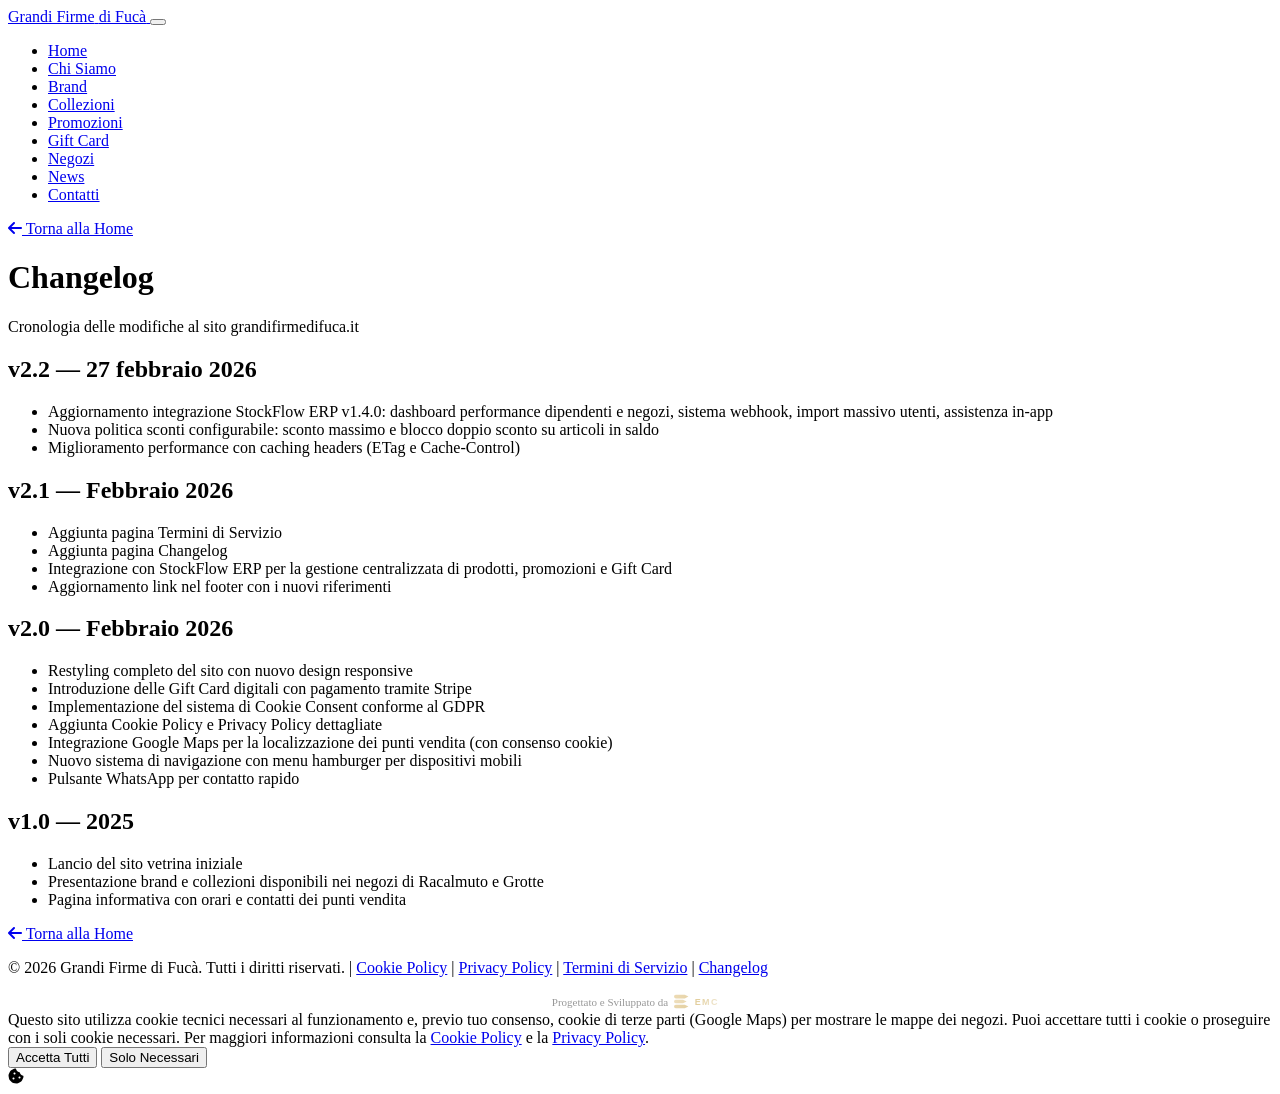
==== changelog.html @ 37053a8f "Uniforma credito footer EMC sulle pagine secondarie Allineato il credito "Progettato e Sviluppato da" ====
<!DOCTYPE html>
<html lang="it">
<head>
    <meta charset="UTF-8">
    <meta name="viewport" content="width=device-width, initial-scale=1.0">
    <title>Changelog - Grandi Firme di Fucà</title>
    <meta name="description" content="Changelog del sito grandifirmedifuca.it - Cronologia delle modifiche e aggiornamenti del sito.">
    <link rel="icon" href="/favicon.ico" sizes="any">
    <link rel="icon" href="/favicon.svg" type="image/svg+xml">
    <link rel="apple-touch-icon" href="/apple-touch-icon.png">
    <link rel="preconnect" href="https://fonts.googleapis.com">
    <link rel="preconnect" href="https://fonts.gstatic.com" crossorigin>
    <link href="https://fonts.googleapis.com/css2?family=Playfair+Display:ital,wght@0,400;0,600;0,700;1,400&family=Montserrat:wght@300;400;500;600;700&display=swap" rel="stylesheet">
    <link rel="stylesheet" href="https://cdnjs.cloudflare.com/ajax/libs/font-awesome/6.5.1/css/all.min.css">
    <link rel="stylesheet" href="css/style.css">
    <link rel="stylesheet" href="css/cookie-consent.css">
</head>
<body>
    <!-- Navigation -->
    <nav id="navbar" class="scrolled">
        <div class="nav-container">
            <a href="index.html" class="nav-logo">
                <span class="logo-text">Grandi Firme</span>
                <span class="logo-sub">di Fucà</span>
            </a>
            <button class="nav-toggle" id="navToggle" aria-label="Apri menu">
                <span></span>
                <span></span>
                <span></span>
            </button>
            <ul class="nav-menu" id="navMenu">
                <li><a href="index.html" class="nav-link">Home</a></li>
                <li><a href="index.html#chi-siamo" class="nav-link">Chi Siamo</a></li>
                <li><a href="index.html#brand" class="nav-link">Brand</a></li>
                <li><a href="index.html#collezioni" class="nav-link">Collezioni</a></li>
                <li><a href="index.html#promozioni" class="nav-link">Promozioni</a></li>
                <li><a href="gift-card.html" class="nav-link">Gift Card</a></li>
                <li><a href="index.html#negozi" class="nav-link">Negozi</a></li>
                <li><a href="index.html#news" class="nav-link">News</a></li>
                <li><a href="index.html#contatti" class="nav-link">Contatti</a></li>
            </ul>
        </div>
    </nav>

    <!-- Changelog Content -->
    <main class="policy-page">
        <div class="policy-content">
            <a href="index.html" class="policy-back"><i class="fas fa-arrow-left"></i> Torna alla Home</a>

            <h1>Changelog</h1>
            <p class="policy-updated">Cronologia delle modifiche al sito grandifirmedifuca.it</p>

            <h2>v2.2 — 27 febbraio 2026</h2>
            <ul>
                <li>Aggiornamento integrazione StockFlow ERP v1.4.0: dashboard performance dipendenti e negozi, sistema webhook, import massivo utenti, assistenza in-app</li>
                <li>Nuova politica sconti configurabile: sconto massimo e blocco doppio sconto su articoli in saldo</li>
                <li>Miglioramento performance con caching headers (ETag e Cache-Control)</li>
            </ul>

            <h2>v2.1 — Febbraio 2026</h2>
            <ul>
                <li>Aggiunta pagina Termini di Servizio</li>
                <li>Aggiunta pagina Changelog</li>
                <li>Integrazione con StockFlow ERP per la gestione centralizzata di prodotti, promozioni e Gift Card</li>
                <li>Aggiornamento link nel footer con i nuovi riferimenti</li>
            </ul>

            <h2>v2.0 — Febbraio 2026</h2>
            <ul>
                <li>Restyling completo del sito con nuovo design responsive</li>
                <li>Introduzione delle Gift Card digitali con pagamento tramite Stripe</li>
                <li>Implementazione del sistema di Cookie Consent conforme al GDPR</li>
                <li>Aggiunta Cookie Policy e Privacy Policy dettagliate</li>
                <li>Integrazione Google Maps per la localizzazione dei punti vendita (con consenso cookie)</li>
                <li>Nuovo sistema di navigazione con menu hamburger per dispositivi mobili</li>
                <li>Pulsante WhatsApp per contatto rapido</li>
            </ul>

            <h2>v1.0 — 2025</h2>
            <ul>
                <li>Lancio del sito vetrina iniziale</li>
                <li>Presentazione brand e collezioni disponibili nei negozi di Racalmuto e Grotte</li>
                <li>Pagina informativa con orari e contatti dei punti vendita</li>
            </ul>

            <a href="index.html" class="policy-back"><i class="fas fa-arrow-left"></i> Torna alla Home</a>
        </div>
    </main>

    <!-- Footer -->
    <footer id="footer">
        <div class="footer-bottom">
            <div class="container">
                <p>&copy; <script>document.write(new Date().getFullYear())</script> Grandi Firme di Fucà. Tutti i diritti riservati. | <a href="cookie-policy.html">Cookie Policy</a> | <a href="privacy-policy.html">Privacy Policy</a> | <a href="terms-of-service.html">Termini di Servizio</a> | <a href="changelog.html">Changelog</a></p>
                <a href="https://www.emcdigitalsolutions.it" target="_blank" rel="noopener" title="Progettato e Sviluppato da EMC Digital Solutions" style="margin-top:10px;display:flex;align-items:center;justify-content:center;gap:6px;opacity:0.4;font-size:11px;text-decoration:none;color:inherit;"><span>Progettato e Sviluppato da</span> <svg xmlns="http://www.w3.org/2000/svg" viewBox="0 0 120 40" height="18"><defs><linearGradient id="emcG" x1="0" y1="0" x2="120" y2="40" gradientUnits="userSpaceOnUse"><stop offset="0%" stop-color="#D4A84B"/><stop offset="45%" stop-color="#B8860B"/><stop offset="100%" stop-color="#f0ece2"/></linearGradient><linearGradient id="emcIG" x1="0" y1="0" x2="40" y2="40" gradientUnits="userSpaceOnUse"><stop offset="0%" stop-color="#D4A84B"/><stop offset="100%" stop-color="#B8860B"/></linearGradient></defs><path d="M4,4 H24 L32,8 L24,12 H4 A4,4 0 0,1 4,4Z" fill="url(#emcIG)"/><path d="M4,15 H20 L28,19 L20,23 H4 A4,4 0 0,1 4,15Z" fill="url(#emcIG)" opacity="0.85"/><path d="M4,26 H24 L32,30 L24,34 H4 A4,4 0 0,1 4,26Z" fill="url(#emcIG)"/><text x="46" y="27" font-family="'Space Grotesk','Segoe UI','Helvetica Neue',Arial,sans-serif" font-size="20" font-weight="700" fill="url(#emcG)" letter-spacing="3">EMC</text></svg></a>
            </div>
        </div>
    </footer>

    <!-- Cookie Consent Banner -->
    <div id="cookieBanner" class="cookie-banner" role="dialog" aria-label="Consenso cookie">
        <div class="cookie-banner-inner">
            <div class="cookie-banner-text">
                Questo sito utilizza cookie tecnici necessari al funzionamento e, previo tuo consenso, cookie di terze parti (Google Maps) per mostrare le mappe dei negozi. Puoi accettare tutti i cookie o proseguire con i soli cookie necessari. Per maggiori informazioni consulta la <a href="cookie-policy.html">Cookie Policy</a> e la <a href="privacy-policy.html">Privacy Policy</a>.
            </div>
            <div class="cookie-banner-actions">
                <button type="button" class="cookie-btn cookie-btn-accept" id="cookieAcceptAll">Accetta Tutti</button>
                <button type="button" class="cookie-btn cookie-btn-reject" id="cookieRejectAll">Solo Necessari</button>
            </div>
        </div>
    </div>

    <!-- Cookie Gear Icon -->
    <div id="cookieGear" class="cookie-gear" title="Preferenze cookie" aria-label="Modifica preferenze cookie">
        <i class="fas fa-cookie-bite"></i>
    </div>

    <script src="js/main.js"></script>
    <script src="js/cookie-consent.js"></script>
</body>
</html>
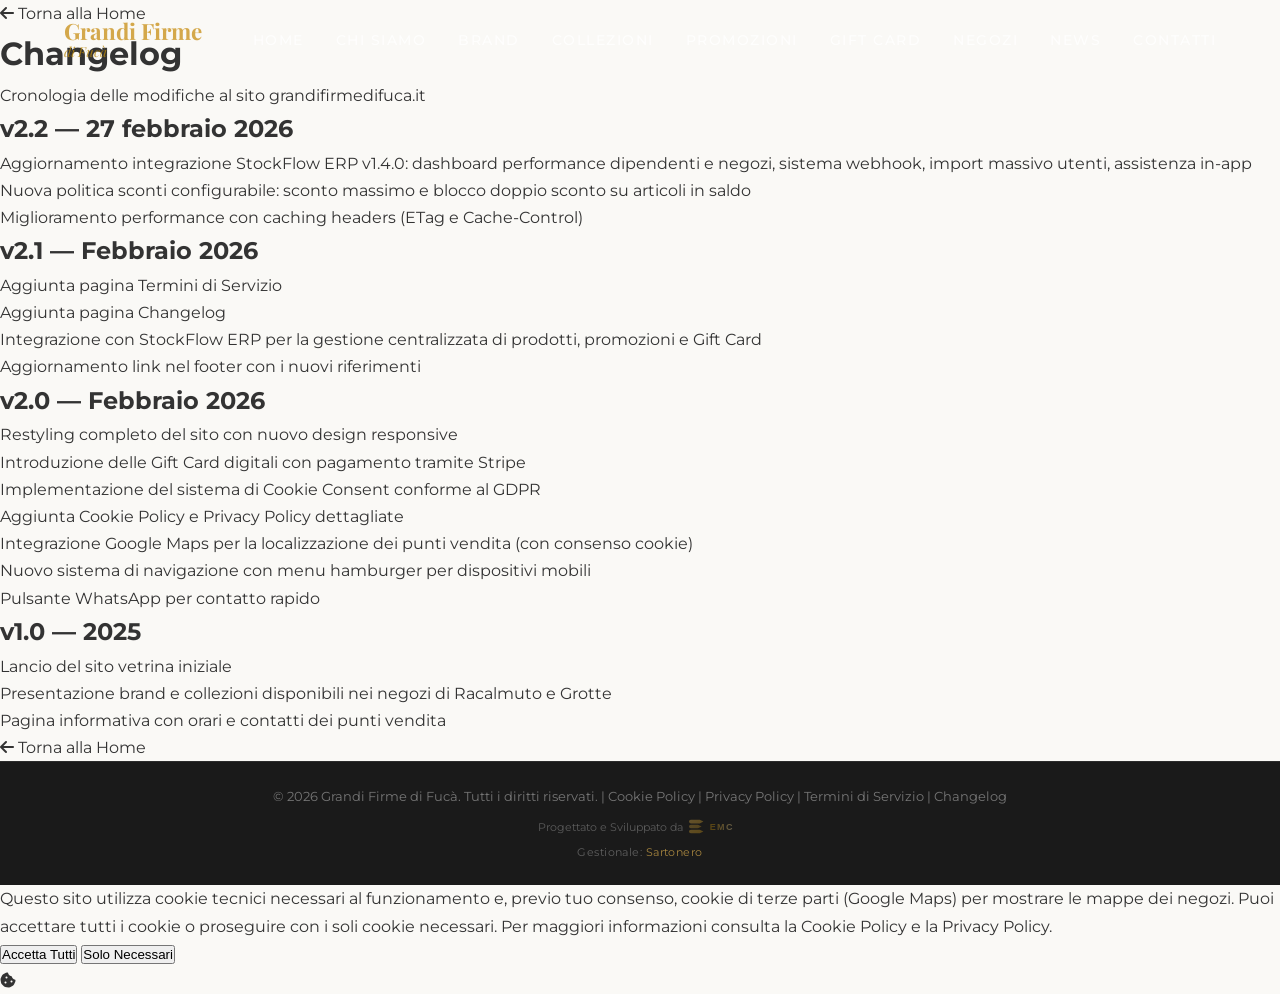
==== commit 06cfbf13: "Piè di pagina: riga «Gestionale: Sartonero» con link a sartonero.it" ====
--- a/changelog.html
+++ b/changelog.html
@@ -93,6 +93,7 @@
             <div class="container">
                 <p>&copy; <script>document.write(new Date().getFullYear())</script> Grandi Firme di Fucà. Tutti i diritti riservati. | <a href="cookie-policy.html">Cookie Policy</a> | <a href="privacy-policy.html">Privacy Policy</a> | <a href="terms-of-service.html">Termini di Servizio</a> | <a href="changelog.html">Changelog</a></p>
                 <a href="https://www.emcdigitalsolutions.it" target="_blank" rel="noopener" title="Progettato e Sviluppato da EMC Digital Solutions" style="margin-top:10px;display:flex;align-items:center;justify-content:center;gap:6px;opacity:0.4;font-size:11px;text-decoration:none;color:inherit;"><span>Progettato e Sviluppato da</span> <svg xmlns="http://www.w3.org/2000/svg" viewBox="0 0 120 40" height="18"><defs><linearGradient id="emcG" x1="0" y1="0" x2="120" y2="40" gradientUnits="userSpaceOnUse"><stop offset="0%" stop-color="#D4A84B"/><stop offset="45%" stop-color="#B8860B"/><stop offset="100%" stop-color="#f0ece2"/></linearGradient><linearGradient id="emcIG" x1="0" y1="0" x2="40" y2="40" gradientUnits="userSpaceOnUse"><stop offset="0%" stop-color="#D4A84B"/><stop offset="100%" stop-color="#B8860B"/></linearGradient></defs><path d="M4,4 H24 L32,8 L24,12 H4 A4,4 0 0,1 4,4Z" fill="url(#emcIG)"/><path d="M4,15 H20 L28,19 L20,23 H4 A4,4 0 0,1 4,15Z" fill="url(#emcIG)" opacity="0.85"/><path d="M4,26 H24 L32,30 L24,34 H4 A4,4 0 0,1 4,26Z" fill="url(#emcIG)"/><text x="46" y="27" font-family="'Space Grotesk','Segoe UI','Helvetica Neue',Arial,sans-serif" font-size="20" font-weight="700" fill="url(#emcG)" letter-spacing="3">EMC</text></svg></a>
+                <p style="margin-top:6px;font-size:11px;letter-spacing:0.04em;opacity:0.75;">Gestionale: <a href="https://sartonero.it/" target="_blank" rel="noopener" title="Sartonero, gestionale per negozi di abbigliamento" style="color:#D4A84B;text-decoration:none;">Sartonero</a></p>
             </div>
         </div>
     </footer>
--- a/css/style.css
+++ b/css/style.css
@@ -0,0 +1,1686 @@
+/* ============================================
+   GRANDI FIRME DI FUCÀ - Main Stylesheet
+   Color Palette: Gold, White Marble, Dark
+   ============================================ */
+
+/* === CSS Variables === */
+:root {
+    --gold: #B8860B;
+    --gold-light: #D4A84B;
+    --gold-dark: #8B6508;
+    --gold-gradient: linear-gradient(135deg, #D4A84B 0%, #B8860B 50%, #8B6508 100%);
+    --gold-gradient-h: linear-gradient(90deg, #D4A84B 0%, #B8860B 50%, #8B6508 100%);
+    --gold-shine: linear-gradient(135deg, #f0d68a 0%, #D4A84B 25%, #B8860B 50%, #D4A84B 75%, #f0d68a 100%);
+    --white: #ffffff;
+    --off-white: #faf9f6;
+    --cream: #f5f0e8;
+    --marble-bg: linear-gradient(135deg, #faf9f6 0%, #f5f0e8 30%, #faf9f6 60%, #ede8df 100%);
+    --dark: #1a1a1a;
+    --dark-soft: #2d2d2d;
+    --text: #333333;
+    --text-light: #666666;
+    --text-muted: #999999;
+    --shadow: 0 4px 30px rgba(0, 0, 0, 0.08);
+    --shadow-lg: 0 20px 60px rgba(0, 0, 0, 0.12);
+    --shadow-gold: 0 4px 30px rgba(184, 134, 11, 0.2);
+    --radius: 12px;
+    --radius-lg: 20px;
+    --transition: all 0.3s cubic-bezier(0.4, 0, 0.2, 1);
+    --font-heading: 'Playfair Display', Georgia, serif;
+    --font-body: 'Montserrat', -apple-system, BlinkMacSystemFont, sans-serif;
+}
+
+/* === Reset & Base === */
+*, *::before, *::after {
+    margin: 0;
+    padding: 0;
+    box-sizing: border-box;
+}
+
+html {
+    scroll-behavior: smooth;
+    scroll-padding-top: 80px;
+    font-size: 16px;
+}
+
+section[id] {
+    scroll-margin-top: 80px;
+}
+
+body {
+    font-family: var(--font-body);
+    color: var(--text);
+    background: var(--off-white);
+    line-height: 1.7;
+    overflow-x: hidden;
+}
+
+img {
+    max-width: 100%;
+    height: auto;
+    display: block;
+}
+
+a {
+    text-decoration: none;
+    color: inherit;
+    transition: var(--transition);
+}
+
+ul { list-style: none; }
+
+.container {
+    width: 90%;
+    max-width: 1200px;
+    margin: 0 auto;
+}
+
+.text-center { text-align: center; }
+.mt-4 { margin-top: 2.5rem; }
+.gold-text { color: var(--gold); }
+
+/* === Preloader === */
+#preloader {
+    position: fixed;
+    inset: 0;
+    background: var(--dark);
+    z-index: 10000;
+    display: flex;
+    align-items: center;
+    justify-content: center;
+    transition: opacity 0.6s, visibility 0.6s;
+}
+
+#preloader.loaded {
+    opacity: 0;
+    visibility: hidden;
+}
+
+.loader {
+    text-align: center;
+}
+
+.loader-logo {
+    font-family: var(--font-heading);
+    font-size: 3rem;
+    font-weight: 700;
+    background: var(--gold-shine);
+    background-size: 200% 100%;
+    -webkit-background-clip: text;
+    -webkit-text-fill-color: transparent;
+    background-clip: text;
+    animation: shimmer 2s infinite linear;
+}
+
+@keyframes shimmer {
+    0% { background-position: -200% center; }
+    100% { background-position: 200% center; }
+}
+
+/* === Navigation === */
+#navbar {
+    position: fixed;
+    top: 0;
+    left: 0;
+    right: 0;
+    z-index: 1000;
+    padding: 1.2rem 0;
+    transition: var(--transition);
+}
+
+#navbar.scrolled {
+    background: rgba(26, 26, 26, 0.95);
+    backdrop-filter: blur(20px);
+    padding: 0.7rem 0;
+    box-shadow: 0 2px 30px rgba(0, 0, 0, 0.3);
+}
+
+.nav-container {
+    width: 90%;
+    max-width: 1200px;
+    margin: 0 auto;
+    display: flex;
+    align-items: center;
+    justify-content: space-between;
+}
+
+.nav-logo {
+    display: flex;
+    flex-direction: column;
+    line-height: 1.1;
+}
+
+.nav-logo .logo-text {
+    font-family: var(--font-heading);
+    font-size: 1.4rem;
+    font-weight: 700;
+    color: var(--gold-light);
+}
+
+.nav-logo .logo-sub {
+    font-family: var(--font-heading);
+    font-size: 0.85rem;
+    font-style: italic;
+    color: var(--gold);
+    opacity: 0.8;
+}
+
+.nav-menu {
+    display: flex;
+    gap: 2rem;
+    align-items: center;
+}
+
+.nav-link {
+    font-size: 0.85rem;
+    font-weight: 500;
+    text-transform: uppercase;
+    letter-spacing: 1.5px;
+    color: rgba(255, 255, 255, 0.8);
+    position: relative;
+    padding: 0.3rem 0;
+}
+
+.nav-link::after {
+    content: '';
+    position: absolute;
+    bottom: 0;
+    left: 0;
+    width: 0;
+    height: 2px;
+    background: var(--gold-gradient-h);
+    transition: width 0.3s ease;
+}
+
+.nav-link:hover,
+.nav-link.active {
+    color: var(--gold-light);
+}
+
+.nav-link:hover::after,
+.nav-link.active::after {
+    width: 100%;
+}
+
+.nav-toggle {
+    display: none;
+    flex-direction: column;
+    gap: 5px;
+    background: none;
+    border: none;
+    cursor: pointer;
+    padding: 5px;
+}
+
+.nav-toggle span {
+    width: 25px;
+    height: 2px;
+    background: var(--gold-light);
+    transition: var(--transition);
+}
+
+.nav-toggle.active span:nth-child(1) {
+    transform: rotate(45deg) translate(5px, 5px);
+}
+
+.nav-toggle.active span:nth-child(2) {
+    opacity: 0;
+}
+
+.nav-toggle.active span:nth-child(3) {
+    transform: rotate(-45deg) translate(5px, -5px);
+}
+
+/* === Hero Section === */
+#hero {
+    position: relative;
+    min-height: 100vh;
+    display: flex;
+    align-items: center;
+    justify-content: center;
+    background: var(--dark);
+    overflow: hidden;
+}
+
+.hero-overlay {
+    position: absolute;
+    inset: 0;
+    background:
+        radial-gradient(ellipse at 20% 50%, rgba(184, 134, 11, 0.15) 0%, transparent 50%),
+        radial-gradient(ellipse at 80% 50%, rgba(212, 168, 75, 0.1) 0%, transparent 50%),
+        linear-gradient(180deg, rgba(26, 26, 26, 0.3) 0%, rgba(26, 26, 26, 0.8) 100%);
+    z-index: 1;
+}
+
+.hero-particles {
+    position: absolute;
+    inset: 0;
+    z-index: 0;
+}
+
+.particle {
+    position: absolute;
+    width: 4px;
+    height: 4px;
+    background: var(--gold-light);
+    border-radius: 50%;
+    opacity: 0;
+    animation: float-particle 6s infinite;
+}
+
+@keyframes float-particle {
+    0% { opacity: 0; transform: translateY(100vh) scale(0); }
+    10% { opacity: 0.6; }
+    90% { opacity: 0.6; }
+    100% { opacity: 0; transform: translateY(-10vh) scale(1); }
+}
+
+.hero-content {
+    position: relative;
+    z-index: 2;
+    text-align: center;
+    padding: 6rem 2rem 2rem;
+}
+
+.hero-logo-wrapper {
+    margin-bottom: 1.5rem;
+}
+
+.hero-logo-img {
+    width: 220px;
+    height: auto;
+    margin: 0 auto;
+    border-radius: var(--radius);
+    box-shadow: 0 10px 40px rgba(184, 134, 11, 0.3);
+}
+
+#hero h1 {
+    font-family: var(--font-heading);
+    color: var(--white);
+    margin-bottom: 1rem;
+}
+
+.hero-title-line {
+    display: block;
+    font-size: clamp(2.5rem, 6vw, 4.5rem);
+    font-weight: 700;
+    letter-spacing: 2px;
+}
+
+.hero-title-accent {
+    display: block;
+    font-size: clamp(1.5rem, 3.5vw, 2.5rem);
+    font-style: italic;
+    font-weight: 400;
+    background: var(--gold-shine);
+    background-size: 200% 100%;
+    -webkit-background-clip: text;
+    -webkit-text-fill-color: transparent;
+    background-clip: text;
+    animation: shimmer 3s infinite linear;
+}
+
+.hero-subtitle {
+    font-size: clamp(1rem, 2.5vw, 1.4rem);
+    color: rgba(255, 255, 255, 0.9);
+    font-weight: 300;
+    letter-spacing: 3px;
+    text-transform: uppercase;
+    margin-bottom: 0.8rem;
+}
+
+.hero-tagline {
+    font-size: 1rem;
+    color: rgba(255, 255, 255, 0.6);
+    max-width: 500px;
+    margin: 0 auto 2.5rem;
+}
+
+.hero-cta {
+    display: flex;
+    gap: 1rem;
+    justify-content: center;
+    flex-wrap: wrap;
+    margin-bottom: 3rem;
+}
+
+/* === Buttons === */
+.btn {
+    display: inline-flex;
+    align-items: center;
+    gap: 0.5rem;
+    padding: 0.9rem 2.2rem;
+    font-family: var(--font-body);
+    font-size: 0.85rem;
+    font-weight: 600;
+    text-transform: uppercase;
+    letter-spacing: 2px;
+    border: none;
+    border-radius: 50px;
+    cursor: pointer;
+    transition: var(--transition);
+}
+
+.btn-primary {
+    background: var(--gold-gradient);
+    color: var(--white);
+    box-shadow: 0 4px 20px rgba(184, 134, 11, 0.3);
+}
+
+.btn-primary:hover {
+    transform: translateY(-2px);
+    box-shadow: 0 8px 30px rgba(184, 134, 11, 0.5);
+}
+
+.btn-outline {
+    background: transparent;
+    color: var(--gold-light);
+    border: 2px solid var(--gold);
+}
+
+.btn-outline:hover {
+    background: var(--gold);
+    color: var(--white);
+    transform: translateY(-2px);
+}
+
+.btn-lg {
+    padding: 1.1rem 3rem;
+    font-size: 0.95rem;
+}
+
+.btn-block {
+    width: 100%;
+    justify-content: center;
+}
+
+/* === Scroll Indicator === */
+.hero-scroll {
+    position: absolute;
+    bottom: 2rem;
+    left: 50%;
+    transform: translateX(-50%);
+}
+
+.scroll-indicator {
+    display: flex;
+    flex-direction: column;
+    align-items: center;
+    gap: 0.5rem;
+    color: rgba(255, 255, 255, 0.4);
+    font-size: 0.7rem;
+    text-transform: uppercase;
+    letter-spacing: 3px;
+    animation: bounce 2s infinite;
+}
+
+@keyframes bounce {
+    0%, 20%, 50%, 80%, 100% { transform: translateY(0); }
+    40% { transform: translateY(-8px); }
+    60% { transform: translateY(-4px); }
+}
+
+/* === Sections === */
+.section {
+    padding: 6rem 0;
+}
+
+.section-dark {
+    background: var(--dark);
+    color: var(--white);
+}
+
+.section-header {
+    text-align: center;
+    margin-bottom: 4rem;
+}
+
+.section-tag {
+    font-size: 0.75rem;
+    font-weight: 600;
+    text-transform: uppercase;
+    letter-spacing: 4px;
+    color: var(--gold);
+    display: block;
+    margin-bottom: 0.8rem;
+}
+
+.section-title {
+    font-family: var(--font-heading);
+    font-size: clamp(2rem, 4vw, 3rem);
+    font-weight: 700;
+    margin-bottom: 1rem;
+}
+
+.section-dark .section-title {
+    color: var(--white);
+}
+
+.title-divider {
+    display: flex;
+    justify-content: center;
+    margin-bottom: 1.5rem;
+}
+
+.title-divider span {
+    display: block;
+    width: 60px;
+    height: 3px;
+    background: var(--gold-gradient-h);
+    border-radius: 2px;
+}
+
+.section-subtitle {
+    font-size: 1.05rem;
+    color: var(--text-light);
+    max-width: 600px;
+    margin: 0 auto;
+}
+
+.section-dark .section-subtitle {
+    color: rgba(255, 255, 255, 0.6);
+}
+
+/* === Chi Siamo === */
+.about-grid {
+    display: grid;
+    grid-template-columns: 1fr 1fr;
+    gap: 4rem;
+    align-items: center;
+}
+
+.about-text h3 {
+    font-family: var(--font-heading);
+    font-size: 1.8rem;
+    color: var(--gold-dark);
+    margin-bottom: 1rem;
+}
+
+.about-lead {
+    font-size: 1.1rem;
+    font-weight: 500;
+    color: var(--text);
+    margin-bottom: 1.5rem;
+    line-height: 1.8;
+}
+
+.about-text p {
+    margin-bottom: 1rem;
+    color: var(--text-light);
+}
+
+.about-stats {
+    display: flex;
+    gap: 2rem;
+    margin-top: 2rem;
+    padding-top: 2rem;
+    border-top: 1px solid rgba(184, 134, 11, 0.2);
+}
+
+.stat-item {
+    text-align: center;
+}
+
+.stat-number {
+    font-family: var(--font-heading);
+    font-size: 2.5rem;
+    font-weight: 700;
+    color: var(--gold);
+    display: block;
+}
+
+.stat-plus {
+    font-family: var(--font-heading);
+    font-size: 2.5rem;
+    font-weight: 700;
+    color: var(--gold);
+}
+
+.stat-label {
+    font-size: 0.75rem;
+    text-transform: uppercase;
+    letter-spacing: 1px;
+    color: var(--text-muted);
+    display: block;
+    margin-top: 0.3rem;
+}
+
+.about-image {
+    position: relative;
+}
+
+.image-frame {
+    position: relative;
+    border-radius: var(--radius-lg);
+    overflow: hidden;
+    box-shadow: var(--shadow-lg);
+}
+
+.image-frame img {
+    width: 100%;
+    height: 500px;
+    object-fit: cover;
+}
+
+.image-accent {
+    position: absolute;
+    top: -15px;
+    right: -15px;
+    width: 100%;
+    height: 100%;
+    border: 3px solid var(--gold);
+    border-radius: var(--radius-lg);
+    z-index: -1;
+}
+
+/* === Brands === */
+.brands-showcase {
+    margin-bottom: 3rem;
+    overflow: hidden;
+}
+
+.brand-marquee {
+    overflow: hidden;
+    padding: 1.5rem 0;
+    position: relative;
+}
+
+.brand-marquee::before,
+.brand-marquee::after {
+    content: '';
+    position: absolute;
+    top: 0;
+    width: 100px;
+    height: 100%;
+    z-index: 2;
+}
+
+.brand-marquee::before {
+    left: 0;
+    background: linear-gradient(90deg, var(--dark), transparent);
+}
+
+.brand-marquee::after {
+    right: 0;
+    background: linear-gradient(-90deg, var(--dark), transparent);
+}
+
+.marquee-track {
+    display: flex;
+    align-items: center;
+    gap: 1.5rem;
+    white-space: nowrap;
+    animation: marquee 30s linear infinite;
+    width: max-content;
+}
+
+.brand-marquee.reverse .marquee-track {
+    animation-direction: reverse;
+}
+
+@keyframes marquee {
+    0% { transform: translateX(0); }
+    100% { transform: translateX(-50%); }
+}
+
+.brand-name {
+    font-family: var(--font-heading);
+    font-size: 1.3rem;
+    font-weight: 600;
+    color: rgba(255, 255, 255, 0.7);
+    transition: color 0.3s;
+}
+
+.brand-name:hover {
+    color: var(--gold-light);
+}
+
+.brand-dot {
+    width: 6px;
+    height: 6px;
+    background: var(--gold);
+    border-radius: 50%;
+    flex-shrink: 0;
+}
+
+.brands-grid {
+    display: flex;
+    justify-content: center;
+}
+
+.brand-card {
+    border-radius: var(--radius-lg);
+    overflow: hidden;
+    box-shadow: var(--shadow-lg);
+    max-width: 700px;
+}
+
+.brand-card img {
+    width: 100%;
+    transition: transform 0.5s;
+}
+
+.brand-card:hover img {
+    transform: scale(1.02);
+}
+
+/* === Gallery / Collezioni === */
+.gallery-grid {
+    display: grid;
+    grid-template-columns: repeat(3, 1fr);
+    gap: 1.5rem;
+}
+
+.gallery-item {
+    position: relative;
+    border-radius: var(--radius-lg);
+    overflow: hidden;
+    box-shadow: var(--shadow);
+    cursor: pointer;
+}
+
+.gallery-large {
+    grid-row: span 2;
+}
+
+.gallery-wide {
+    grid-column: span 2;
+}
+
+.gallery-item img {
+    width: 100%;
+    height: 100%;
+    object-fit: cover;
+    transition: transform 0.6s cubic-bezier(0.4, 0, 0.2, 1);
+}
+
+.gallery-item:hover img {
+    transform: scale(1.08);
+}
+
+.gallery-overlay {
+    position: absolute;
+    inset: 0;
+    background: linear-gradient(180deg, transparent 40%, rgba(26, 26, 26, 0.85) 100%);
+    display: flex;
+    flex-direction: column;
+    justify-content: flex-end;
+    padding: 1.5rem;
+    opacity: 0;
+    transition: opacity 0.4s;
+}
+
+.gallery-item:hover .gallery-overlay {
+    opacity: 1;
+}
+
+.gallery-brand {
+    font-family: var(--font-heading);
+    font-size: 1.3rem;
+    font-weight: 700;
+    color: var(--gold-light);
+}
+
+.gallery-desc {
+    font-size: 0.85rem;
+    color: rgba(255, 255, 255, 0.8);
+}
+
+/* === Promozioni === */
+.section-promo {
+    position: relative;
+    padding: 8rem 0;
+    background:
+        url('data:image/svg+xml,<svg xmlns="http://www.w3.org/2000/svg" viewBox="0 0 1440 320"><path fill="%23B8860B" fill-opacity="0.05" d="M0,96L48,112C96,128,192,160,288,160C384,160,480,128,576,122.7C672,117,768,139,864,154.7C960,171,1056,181,1152,170.7C1248,160,1344,128,1392,112L1440,96L1440,320L1392,320C1344,320,1248,320,1152,320C1056,320,960,320,864,320C768,320,672,320,576,320C480,320,384,320,288,320C192,320,96,320,48,320L0,320Z"/></svg>') center/cover no-repeat,
+        var(--marble-bg);
+    overflow: hidden;
+}
+
+.promo-overlay {
+    position: absolute;
+    inset: 0;
+    background:
+        radial-gradient(ellipse at center, rgba(184, 134, 11, 0.08) 0%, transparent 70%);
+}
+
+.promo-content {
+    position: relative;
+    text-align: center;
+    z-index: 1;
+}
+
+.promo-badge {
+    display: inline-block;
+    background: var(--gold-gradient);
+    color: var(--white);
+    font-size: 0.75rem;
+    font-weight: 700;
+    text-transform: uppercase;
+    letter-spacing: 3px;
+    padding: 0.5rem 1.5rem;
+    border-radius: 50px;
+    margin-bottom: 1.5rem;
+}
+
+.promo-title {
+    font-family: var(--font-heading);
+    font-size: clamp(3rem, 8vw, 5rem);
+    font-weight: 700;
+    background: var(--gold-shine);
+    background-size: 200% 100%;
+    -webkit-background-clip: text;
+    -webkit-text-fill-color: transparent;
+    background-clip: text;
+    animation: shimmer 3s infinite linear;
+    margin-bottom: 0.3rem;
+}
+
+.promo-subtitle {
+    font-family: var(--font-heading);
+    font-size: 1.4rem;
+    font-style: italic;
+    color: var(--text-light);
+    margin-bottom: 2.5rem;
+}
+
+.promo-prices {
+    display: flex;
+    justify-content: center;
+    gap: 2rem;
+    flex-wrap: wrap;
+    margin-bottom: 2rem;
+}
+
+.price-tag {
+    background: var(--white);
+    border: 2px solid rgba(184, 134, 11, 0.2);
+    border-radius: var(--radius);
+    padding: 1.5rem 2rem;
+    text-align: center;
+    box-shadow: var(--shadow);
+    transition: var(--transition);
+    min-width: 150px;
+}
+
+.price-tag:hover {
+    transform: translateY(-5px);
+    border-color: var(--gold);
+    box-shadow: var(--shadow-gold);
+}
+
+.price-label {
+    display: block;
+    font-size: 0.75rem;
+    text-transform: uppercase;
+    letter-spacing: 2px;
+    color: var(--text-muted);
+    margin-bottom: 0.3rem;
+}
+
+.price-value {
+    font-family: var(--font-heading);
+    font-size: 2.2rem;
+    font-weight: 700;
+    color: var(--gold-dark);
+}
+
+.price-value sup {
+    font-size: 1rem;
+}
+
+.promo-cta-text {
+    font-size: 1rem;
+    color: var(--text-light);
+    margin-bottom: 2rem;
+}
+
+/* === Negozi / Stores === */
+.stores-grid {
+    display: grid;
+    grid-template-columns: 1fr 1fr;
+    gap: 2.5rem;
+}
+
+.store-card {
+    background: var(--white);
+    border-radius: var(--radius-lg);
+    padding: 2.5rem;
+    box-shadow: var(--shadow);
+    border: 1px solid rgba(184, 134, 11, 0.1);
+    transition: var(--transition);
+}
+
+.store-card:hover {
+    transform: translateY(-5px);
+    box-shadow: var(--shadow-gold);
+    border-color: rgba(184, 134, 11, 0.3);
+}
+
+.store-icon {
+    width: 60px;
+    height: 60px;
+    background: var(--gold-gradient);
+    border-radius: 50%;
+    display: flex;
+    align-items: center;
+    justify-content: center;
+    margin-bottom: 1.5rem;
+}
+
+.store-icon i {
+    font-size: 1.3rem;
+    color: var(--white);
+}
+
+.store-name {
+    font-family: var(--font-heading);
+    font-size: 1.4rem;
+    font-weight: 700;
+    color: var(--dark);
+    margin-bottom: 1.5rem;
+}
+
+.store-details {
+    margin-bottom: 1.5rem;
+}
+
+.store-detail {
+    display: flex;
+    align-items: flex-start;
+    gap: 1rem;
+    margin-bottom: 1rem;
+}
+
+.store-detail i {
+    color: var(--gold);
+    margin-top: 0.2rem;
+    flex-shrink: 0;
+}
+
+.store-detail span {
+    font-size: 0.95rem;
+    color: var(--text-light);
+}
+
+.store-map {
+    border-radius: var(--radius);
+    overflow: hidden;
+    box-shadow: var(--shadow);
+}
+
+/* === News === */
+.news-grid {
+    display: grid;
+    grid-template-columns: repeat(3, 1fr);
+    gap: 2rem;
+}
+
+.news-card {
+    background: var(--dark-soft);
+    border-radius: var(--radius-lg);
+    overflow: hidden;
+    transition: var(--transition);
+    border: 1px solid rgba(255, 255, 255, 0.05);
+}
+
+.news-card:hover {
+    transform: translateY(-8px);
+    box-shadow: 0 20px 40px rgba(0, 0, 0, 0.3);
+    border-color: rgba(184, 134, 11, 0.3);
+}
+
+.news-image {
+    position: relative;
+    height: 220px;
+    overflow: hidden;
+}
+
+.news-image img {
+    width: 100%;
+    height: 100%;
+    object-fit: cover;
+    transition: transform 0.6s;
+}
+
+.news-card:hover .news-image img {
+    transform: scale(1.08);
+}
+
+.news-date {
+    position: absolute;
+    top: 1rem;
+    left: 1rem;
+    background: var(--gold-gradient);
+    color: var(--white);
+    font-size: 0.7rem;
+    font-weight: 600;
+    text-transform: uppercase;
+    letter-spacing: 1.5px;
+    padding: 0.4rem 1rem;
+    border-radius: 50px;
+}
+
+.news-body {
+    padding: 1.5rem;
+}
+
+.news-body h3 {
+    font-family: var(--font-heading);
+    font-size: 1.2rem;
+    color: var(--white);
+    margin-bottom: 0.8rem;
+    line-height: 1.4;
+}
+
+.news-body p {
+    font-size: 0.9rem;
+    color: rgba(255, 255, 255, 0.6);
+    margin-bottom: 1rem;
+    line-height: 1.6;
+}
+
+.news-link {
+    display: inline-flex;
+    align-items: center;
+    gap: 0.5rem;
+    color: var(--gold-light);
+    font-size: 0.85rem;
+    font-weight: 600;
+    text-transform: uppercase;
+    letter-spacing: 1px;
+}
+
+.news-link:hover {
+    color: var(--gold);
+    gap: 0.8rem;
+}
+
+/* === Contatti === */
+.contact-grid {
+    display: grid;
+    grid-template-columns: 1fr 1fr;
+    gap: 4rem;
+}
+
+.contact-info {
+    display: flex;
+    flex-direction: column;
+    gap: 1.5rem;
+}
+
+.contact-card {
+    display: flex;
+    align-items: flex-start;
+    gap: 1.2rem;
+    padding: 1.5rem;
+    background: var(--white);
+    border-radius: var(--radius);
+    box-shadow: var(--shadow);
+    border: 1px solid rgba(184, 134, 11, 0.08);
+    transition: var(--transition);
+}
+
+.contact-card:hover {
+    border-color: rgba(184, 134, 11, 0.3);
+    box-shadow: var(--shadow-gold);
+}
+
+.contact-icon {
+    width: 50px;
+    height: 50px;
+    min-width: 50px;
+    background: var(--gold-gradient);
+    border-radius: 50%;
+    display: flex;
+    align-items: center;
+    justify-content: center;
+}
+
+.contact-icon i {
+    font-size: 1.1rem;
+    color: var(--white);
+}
+
+.contact-card h4 {
+    font-family: var(--font-heading);
+    font-size: 1.05rem;
+    font-weight: 600;
+    color: var(--dark);
+    margin-bottom: 0.3rem;
+}
+
+.contact-card p,
+.contact-card a {
+    font-size: 0.9rem;
+    color: var(--text-light);
+    line-height: 1.6;
+}
+
+.contact-card a:hover {
+    color: var(--gold);
+}
+
+/* === Contact Form === */
+.contact-form-wrapper {
+    background: var(--white);
+    border-radius: var(--radius-lg);
+    padding: 2.5rem;
+    box-shadow: var(--shadow);
+    border: 1px solid rgba(184, 134, 11, 0.1);
+}
+
+.form-group {
+    position: relative;
+    margin-bottom: 1.5rem;
+}
+
+.form-group input,
+.form-group textarea {
+    width: 100%;
+    padding: 1rem 1.2rem;
+    font-family: var(--font-body);
+    font-size: 0.95rem;
+    border: 2px solid #e8e4dd;
+    border-radius: var(--radius);
+    background: var(--off-white);
+    color: var(--text);
+    transition: var(--transition);
+    outline: none;
+}
+
+.form-group label {
+    position: absolute;
+    top: -0.6rem;
+    left: 1rem;
+    font-size: 0.7rem;
+    font-weight: 600;
+    text-transform: uppercase;
+    letter-spacing: 1px;
+    color: var(--gold);
+    background: var(--white);
+    padding: 0 0.5rem;
+    opacity: 0;
+    transition: var(--transition);
+}
+
+.form-group input:focus,
+.form-group textarea:focus {
+    border-color: var(--gold);
+    background: var(--white);
+    box-shadow: 0 0 0 4px rgba(184, 134, 11, 0.1);
+}
+
+.form-group input:focus + label,
+.form-group textarea:focus + label,
+.form-group input:not(:placeholder-shown) + label,
+.form-group textarea:not(:placeholder-shown) + label {
+    opacity: 1;
+}
+
+.form-group textarea {
+    resize: vertical;
+    min-height: 120px;
+}
+
+/* === Footer === */
+#footer {
+    background: var(--dark);
+    color: rgba(255, 255, 255, 0.7);
+}
+
+.footer-top {
+    padding: 4rem 0 3rem;
+}
+
+.footer-grid {
+    display: grid;
+    grid-template-columns: 2fr 1fr 1fr 1fr;
+    gap: 3rem;
+}
+
+.footer-logo {
+    display: flex;
+    flex-direction: column;
+    line-height: 1.1;
+    margin-bottom: 1rem;
+}
+
+.footer-logo .logo-text {
+    font-family: var(--font-heading);
+    font-size: 1.4rem;
+    font-weight: 700;
+    color: var(--gold-light);
+}
+
+.footer-logo .logo-sub {
+    font-family: var(--font-heading);
+    font-size: 0.85rem;
+    font-style: italic;
+    color: var(--gold);
+}
+
+.footer-col p {
+    font-size: 0.9rem;
+    line-height: 1.7;
+    margin-bottom: 0.5rem;
+}
+
+.footer-social {
+    display: flex;
+    gap: 1rem;
+    margin-top: 1.5rem;
+}
+
+.footer-social a {
+    width: 40px;
+    height: 40px;
+    border: 2px solid rgba(184, 134, 11, 0.3);
+    border-radius: 50%;
+    display: flex;
+    align-items: center;
+    justify-content: center;
+    color: var(--gold-light);
+    transition: var(--transition);
+}
+
+.footer-social a:hover {
+    background: var(--gold);
+    border-color: var(--gold);
+    color: var(--white);
+}
+
+.footer-col h4 {
+    font-family: var(--font-heading);
+    font-size: 1.1rem;
+    color: var(--white);
+    margin-bottom: 1.2rem;
+}
+
+.footer-col ul li {
+    margin-bottom: 0.6rem;
+}
+
+.footer-col ul a {
+    font-size: 0.9rem;
+    color: rgba(255, 255, 255, 0.6);
+    transition: var(--transition);
+}
+
+.footer-col ul a:hover {
+    color: var(--gold-light);
+    padding-left: 5px;
+}
+
+.footer-bottom {
+    border-top: 1px solid rgba(255, 255, 255, 0.08);
+    padding: 1.5rem 0;
+    text-align: center;
+}
+
+.footer-bottom p {
+    font-size: 0.8rem;
+    color: rgba(255, 255, 255, 0.4);
+}
+
+/* === WhatsApp Floating Button === */
+.whatsapp-float {
+    position: fixed;
+    bottom: 2rem;
+    left: 2rem;
+    width: 56px;
+    height: 56px;
+    background: #25D366;
+    border-radius: 50%;
+    display: flex;
+    align-items: center;
+    justify-content: center;
+    color: var(--white);
+    font-size: 1.6rem;
+    box-shadow: 0 4px 20px rgba(37, 211, 102, 0.4);
+    z-index: 999;
+    transition: var(--transition);
+}
+
+.whatsapp-float:hover {
+    transform: translateY(-3px) scale(1.05);
+    box-shadow: 0 8px 30px rgba(37, 211, 102, 0.6);
+    color: var(--white);
+}
+
+.contact-icon-whatsapp {
+    background: #25D366 !important;
+}
+
+.contact-card-link {
+    cursor: pointer;
+}
+
+.contact-card-link:hover {
+    border-color: #25D366;
+    box-shadow: 0 4px 30px rgba(37, 211, 102, 0.2);
+}
+
+/* === Back to Top === */
+.back-to-top {
+    position: fixed;
+    bottom: 2rem;
+    right: 2rem;
+    width: 48px;
+    height: 48px;
+    background: var(--gold-gradient);
+    border-radius: 50%;
+    display: flex;
+    align-items: center;
+    justify-content: center;
+    color: var(--white);
+    font-size: 1rem;
+    opacity: 0;
+    visibility: hidden;
+    transform: translateY(20px);
+    transition: var(--transition);
+    box-shadow: var(--shadow-gold);
+    z-index: 999;
+}
+
+.back-to-top.visible {
+    opacity: 1;
+    visibility: visible;
+    transform: translateY(0);
+}
+
+.back-to-top:hover {
+    transform: translateY(-3px);
+    box-shadow: 0 8px 30px rgba(184, 134, 11, 0.5);
+}
+
+/* === AOS-like Animations === */
+[data-aos] {
+    opacity: 0;
+    transform: translateY(30px);
+    transition: opacity 0.7s ease, transform 0.7s ease;
+}
+
+[data-aos="fade-up"].aos-animate {
+    opacity: 1;
+    transform: translateY(0);
+}
+
+[data-aos="fade-down"] {
+    transform: translateY(-30px);
+}
+
+[data-aos="fade-down"].aos-animate {
+    opacity: 1;
+    transform: translateY(0);
+}
+
+[data-aos="fade-right"] {
+    transform: translateX(-40px);
+}
+
+[data-aos="fade-right"].aos-animate {
+    opacity: 1;
+    transform: translateX(0);
+}
+
+[data-aos="fade-left"] {
+    transform: translateX(40px);
+}
+
+[data-aos="fade-left"].aos-animate {
+    opacity: 1;
+    transform: translateX(0);
+}
+
+[data-aos="zoom-in"] {
+    transform: scale(0.9);
+}
+
+[data-aos="zoom-in"].aos-animate {
+    opacity: 1;
+    transform: scale(1);
+}
+
+/* === Responsive === */
+@media (max-width: 1024px) {
+    .about-grid {
+        grid-template-columns: 1fr;
+        gap: 3rem;
+    }
+
+    .about-image {
+        order: -1;
+    }
+
+    .image-frame img {
+        height: 350px;
+    }
+
+    .stores-grid {
+        grid-template-columns: 1fr;
+    }
+
+    .contact-grid {
+        grid-template-columns: 1fr;
+        gap: 3rem;
+    }
+
+    .footer-grid {
+        grid-template-columns: 1fr 1fr;
+        gap: 2rem;
+    }
+}
+
+@media (max-width: 768px) {
+    .nav-toggle {
+        display: flex;
+    }
+
+    .nav-menu {
+        position: fixed;
+        top: 0;
+        right: -100%;
+        width: 80%;
+        max-width: 350px;
+        height: 100vh;
+        background: rgba(26, 26, 26, 0.98);
+        backdrop-filter: blur(20px);
+        flex-direction: column;
+        justify-content: center;
+        align-items: center;
+        gap: 2rem;
+        transition: right 0.4s cubic-bezier(0.4, 0, 0.2, 1);
+        z-index: 999;
+    }
+
+    .nav-menu.active {
+        right: 0;
+    }
+
+    .nav-link {
+        font-size: 1.1rem;
+    }
+
+    .section {
+        padding: 4rem 0;
+    }
+
+    .gallery-grid {
+        grid-template-columns: 1fr 1fr;
+    }
+
+    .gallery-large {
+        grid-row: auto;
+    }
+
+    .gallery-wide {
+        grid-column: span 2;
+    }
+
+    .news-grid {
+        grid-template-columns: 1fr;
+    }
+
+    .about-stats {
+        flex-direction: row;
+        flex-wrap: wrap;
+        gap: 1.5rem;
+    }
+
+    .promo-prices {
+        flex-direction: column;
+        align-items: center;
+    }
+
+    .price-tag {
+        width: 100%;
+        max-width: 250px;
+    }
+
+    .footer-grid {
+        grid-template-columns: 1fr;
+        text-align: center;
+    }
+
+    .footer-social {
+        justify-content: center;
+    }
+
+    .hero-logo-img {
+        width: 160px;
+    }
+}
+
+@media (max-width: 480px) {
+    .gallery-grid {
+        grid-template-columns: 1fr;
+    }
+
+    .gallery-wide {
+        grid-column: auto;
+    }
+
+    .hero-cta {
+        flex-direction: column;
+        align-items: center;
+    }
+
+    .btn {
+        width: 100%;
+        max-width: 280px;
+        justify-content: center;
+    }
+
+    .about-stats {
+        justify-content: center;
+    }
+}
+
+/* === Vetrina / In Negozio Ora === */
+.vetrina-section .section-subtitle {
+    max-width: 640px;
+    margin-left: auto;
+    margin-right: auto;
+}
+
+.vetrina-masonry {
+    column-count: 4;
+    column-gap: 1.25rem;
+}
+
+.vetrina-item {
+    position: relative;
+    display: block;
+    margin: 0 0 1.25rem;
+    break-inside: avoid;
+    border-radius: var(--radius-lg);
+    overflow: hidden;
+    cursor: pointer;
+    box-shadow: 0 10px 30px rgba(0, 0, 0, 0.35);
+    border: 1px solid rgba(212, 168, 75, 0.12);
+    background: var(--dark-soft);
+    transition: transform 0.4s cubic-bezier(0.22, 1, 0.36, 1), box-shadow 0.4s, border-color 0.4s;
+}
+
+.vetrina-item img {
+    display: block;
+    width: 100%;
+    height: auto;
+    transition: transform 0.7s cubic-bezier(0.22, 1, 0.36, 1);
+}
+
+.vetrina-item:hover {
+    transform: translateY(-6px);
+    border-color: rgba(212, 168, 75, 0.6);
+    box-shadow: 0 22px 50px rgba(0, 0, 0, 0.55);
+}
+
+.vetrina-item:hover img {
+    transform: scale(1.05);
+}
+
+.vetrina-zoom {
+    position: absolute;
+    top: 0.9rem;
+    right: 0.9rem;
+    width: 40px;
+    height: 40px;
+    display: flex;
+    align-items: center;
+    justify-content: center;
+    border-radius: 50%;
+    color: var(--dark);
+    background: var(--gold-gradient);
+    font-size: 0.9rem;
+    opacity: 0;
+    transform: scale(0.6);
+    transition: opacity 0.35s, transform 0.35s;
+    pointer-events: none;
+    box-shadow: 0 6px 16px rgba(0, 0, 0, 0.35);
+}
+
+.vetrina-item:hover .vetrina-zoom {
+    opacity: 1;
+    transform: scale(1);
+}
+
+.vetrina-badge {
+    position: absolute;
+    top: 0.9rem;
+    left: 0.9rem;
+    padding: 0.32rem 0.7rem;
+    border-radius: 999px;
+    font-family: var(--font-heading);
+    font-size: 0.8rem;
+    font-weight: 700;
+    letter-spacing: 0.5px;
+    color: #fff;
+    background: linear-gradient(135deg, #d23b3b, #a11f1f);
+    box-shadow: 0 6px 16px rgba(160, 30, 30, 0.45);
+    z-index: 2;
+}
+
+/* Lightbox */
+.vlb {
+    position: fixed;
+    inset: 0;
+    z-index: 100000;
+    display: flex;
+    align-items: center;
+    justify-content: center;
+    padding: 3.5rem 1rem;
+    background: rgba(10, 10, 10, 0.94);
+    backdrop-filter: blur(6px);
+    opacity: 0;
+    transition: opacity 0.3s ease;
+}
+
+.vlb[hidden] {
+    display: none;
+}
+
+.vlb.is-open {
+    opacity: 1;
+}
+
+.vlb-stage {
+    margin: 0;
+    max-width: min(92vw, 720px);
+    max-height: 100%;
+    display: flex;
+    flex-direction: column;
+    align-items: center;
+    gap: 1rem;
+    transform: scale(0.96);
+    transition: transform 0.3s ease;
+}
+
+.vlb.is-open .vlb-stage {
+    transform: scale(1);
+}
+
+.vlb-stage img {
+    max-width: 100%;
+    max-height: 78vh;
+    width: auto;
+    height: auto;
+    border-radius: var(--radius-lg);
+    box-shadow: 0 30px 70px rgba(0, 0, 0, 0.6);
+    object-fit: contain;
+}
+
+.vlb-caption {
+    font-family: var(--font-heading);
+    font-size: 1.05rem;
+    color: var(--gold-light);
+    text-align: center;
+    letter-spacing: 0.3px;
+}
+
+.vlb-close,
+.vlb-nav {
+    position: absolute;
+    display: flex;
+    align-items: center;
+    justify-content: center;
+    border: none;
+    cursor: pointer;
+    color: #fff;
+    background: rgba(255, 255, 255, 0.08);
+    border: 1px solid rgba(212, 168, 75, 0.35);
+    border-radius: 50%;
+    transition: background 0.25s, color 0.25s, transform 0.25s;
+}
+
+.vlb-close {
+    top: 1.2rem;
+    right: 1.2rem;
+    width: 46px;
+    height: 46px;
+    font-size: 1.2rem;
+}
+
+.vlb-nav {
+    top: 50%;
+    transform: translateY(-50%);
+    width: 52px;
+    height: 52px;
+    font-size: 1.3rem;
+}
+
+.vlb-prev { left: 1.2rem; }
+.vlb-next { right: 1.2rem; }
+
+.vlb-close:hover,
+.vlb-nav:hover {
+    background: var(--gold-gradient);
+    color: var(--dark);
+}
+
+.vlb-nav:hover { transform: translateY(-50%) scale(1.08); }
+
+.vlb-counter {
+    position: absolute;
+    bottom: 1.3rem;
+    left: 50%;
+    transform: translateX(-50%);
+    font-size: 0.85rem;
+    letter-spacing: 2px;
+    color: rgba(255, 255, 255, 0.65);
+}
+
+@media (max-width: 1024px) {
+    .vetrina-masonry { column-count: 3; }
+}
+
+@media (max-width: 768px) {
+    .vetrina-masonry { column-count: 2; column-gap: 1rem; }
+    .vetrina-item { margin-bottom: 1rem; }
+    .vlb-nav { width: 44px; height: 44px; font-size: 1.1rem; }
+    .vlb-prev { left: 0.5rem; }
+    .vlb-next { right: 0.5rem; }
+}
+
+@media (max-width: 420px) {
+    .vetrina-masonry { column-count: 1; }
+}
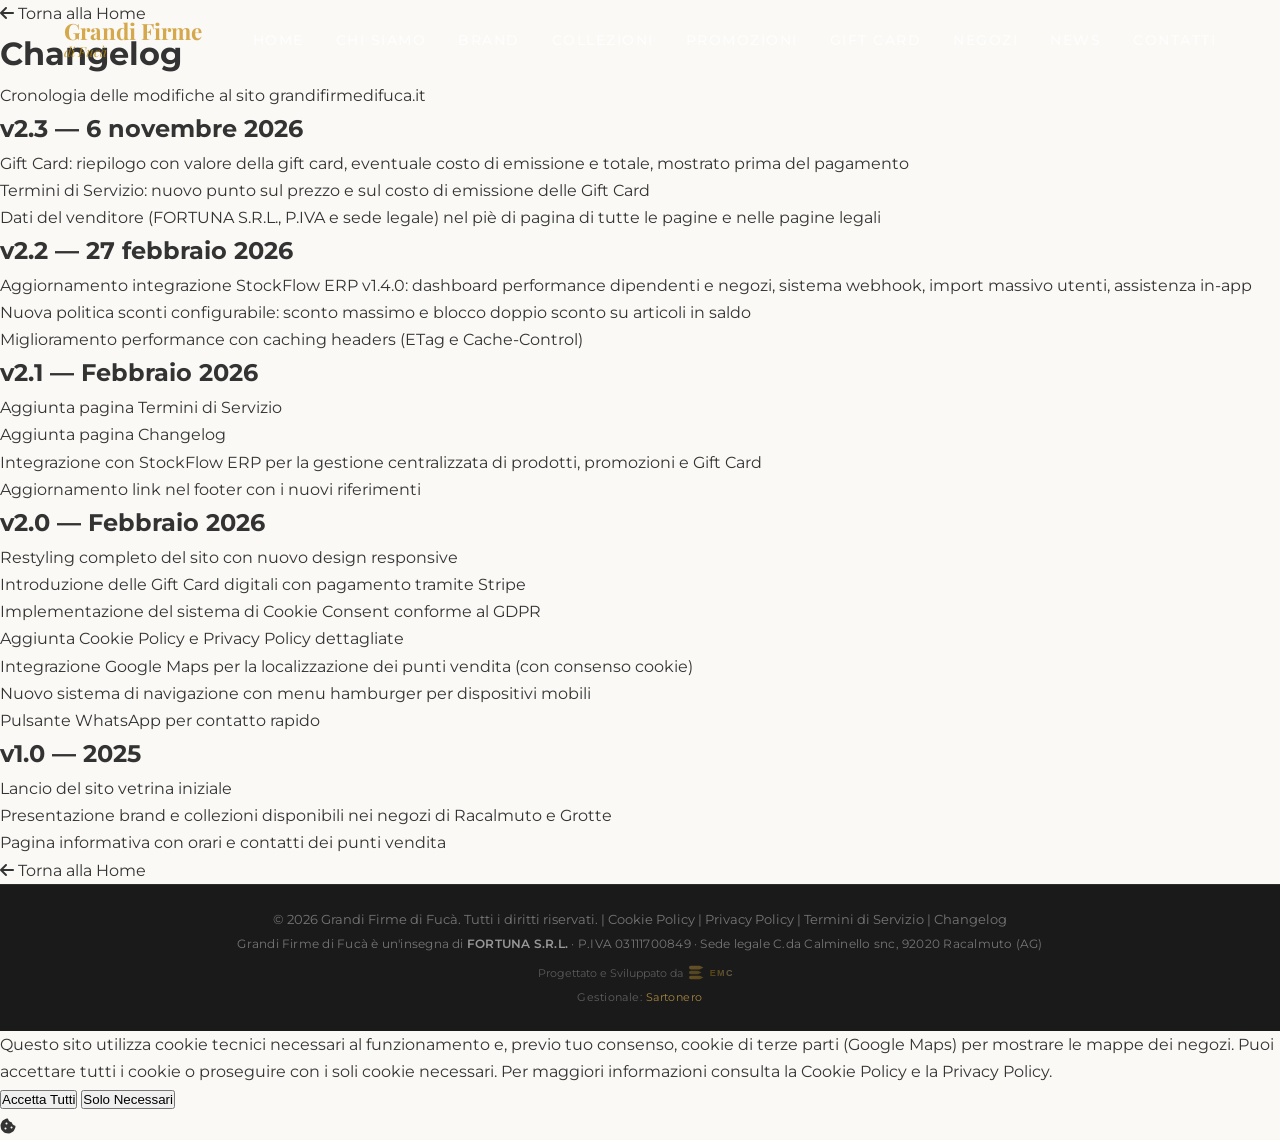
==== commit 2d70b473: "Gift card: riepilogo con costo di emissione + dati del venditore FORTUNA S.R.L. - gift-card.html: se" ====
--- a/changelog.html
+++ b/changelog.html
@@ -50,6 +50,13 @@
             <h1>Changelog</h1>
             <p class="policy-updated">Cronologia delle modifiche al sito grandifirmedifuca.it</p>
 
+            <h2>v2.3 — 6 novembre 2026</h2>
+            <ul>
+                <li>Gift Card: riepilogo con valore della gift card, eventuale costo di emissione e totale, mostrato prima del pagamento</li>
+                <li>Termini di Servizio: nuovo punto sul prezzo e sul costo di emissione delle Gift Card</li>
+                <li>Dati del venditore (FORTUNA S.R.L., P.IVA e sede legale) nel piè di pagina di tutte le pagine e nelle pagine legali</li>
+            </ul>
+
             <h2>v2.2 — 27 febbraio 2026</h2>
             <ul>
                 <li>Aggiornamento integrazione StockFlow ERP v1.4.0: dashboard performance dipendenti e negozi, sistema webhook, import massivo utenti, assistenza in-app</li>
@@ -92,6 +99,7 @@
         <div class="footer-bottom">
             <div class="container">
                 <p>&copy; <script>document.write(new Date().getFullYear())</script> Grandi Firme di Fucà. Tutti i diritti riservati. | <a href="cookie-policy.html">Cookie Policy</a> | <a href="privacy-policy.html">Privacy Policy</a> | <a href="terms-of-service.html">Termini di Servizio</a> | <a href="changelog.html">Changelog</a></p>
+                <p class="footer-legal">Grandi Firme di Fucà è un'insegna di <strong>FORTUNA S.R.L.</strong> · P.IVA 03111700849 · Sede legale C.da Calminello snc, 92020 Racalmuto (AG)</p>
                 <a href="https://www.emcdigitalsolutions.it" target="_blank" rel="noopener" title="Progettato e Sviluppato da EMC Digital Solutions" style="margin-top:10px;display:flex;align-items:center;justify-content:center;gap:6px;opacity:0.4;font-size:11px;text-decoration:none;color:inherit;"><span>Progettato e Sviluppato da</span> <svg xmlns="http://www.w3.org/2000/svg" viewBox="0 0 120 40" height="18"><defs><linearGradient id="emcG" x1="0" y1="0" x2="120" y2="40" gradientUnits="userSpaceOnUse"><stop offset="0%" stop-color="#D4A84B"/><stop offset="45%" stop-color="#B8860B"/><stop offset="100%" stop-color="#f0ece2"/></linearGradient><linearGradient id="emcIG" x1="0" y1="0" x2="40" y2="40" gradientUnits="userSpaceOnUse"><stop offset="0%" stop-color="#D4A84B"/><stop offset="100%" stop-color="#B8860B"/></linearGradient></defs><path d="M4,4 H24 L32,8 L24,12 H4 A4,4 0 0,1 4,4Z" fill="url(#emcIG)"/><path d="M4,15 H20 L28,19 L20,23 H4 A4,4 0 0,1 4,15Z" fill="url(#emcIG)" opacity="0.85"/><path d="M4,26 H24 L32,30 L24,34 H4 A4,4 0 0,1 4,26Z" fill="url(#emcIG)"/><text x="46" y="27" font-family="'Space Grotesk','Segoe UI','Helvetica Neue',Arial,sans-serif" font-size="20" font-weight="700" fill="url(#emcG)" letter-spacing="3">EMC</text></svg></a>
                 <p style="margin-top:6px;font-size:11px;letter-spacing:0.04em;opacity:0.75;">Gestionale: <a href="https://sartonero.it/" target="_blank" rel="noopener" title="Sartonero, gestionale per negozi di abbigliamento" style="color:#D4A84B;text-decoration:none;">Sartonero</a></p>
             </div>
--- a/css/style.css
+++ b/css/style.css
@@ -1222,6 +1222,19 @@
     color: rgba(255, 255, 255, 0.4);
 }
 
+/* Dati obbligatori del venditore (ragione sociale, P.IVA, sede legale) */
+.footer-bottom .footer-legal {
+    margin-top: 6px;
+    font-size: 0.72rem;
+    letter-spacing: 0.02em;
+    line-height: 1.5;
+}
+
+.footer-bottom .footer-legal strong {
+    font-weight: 600;
+    color: rgba(255, 255, 255, 0.55);
+}
+
 /* === WhatsApp Floating Button === */
 .whatsapp-float {
     position: fixed;
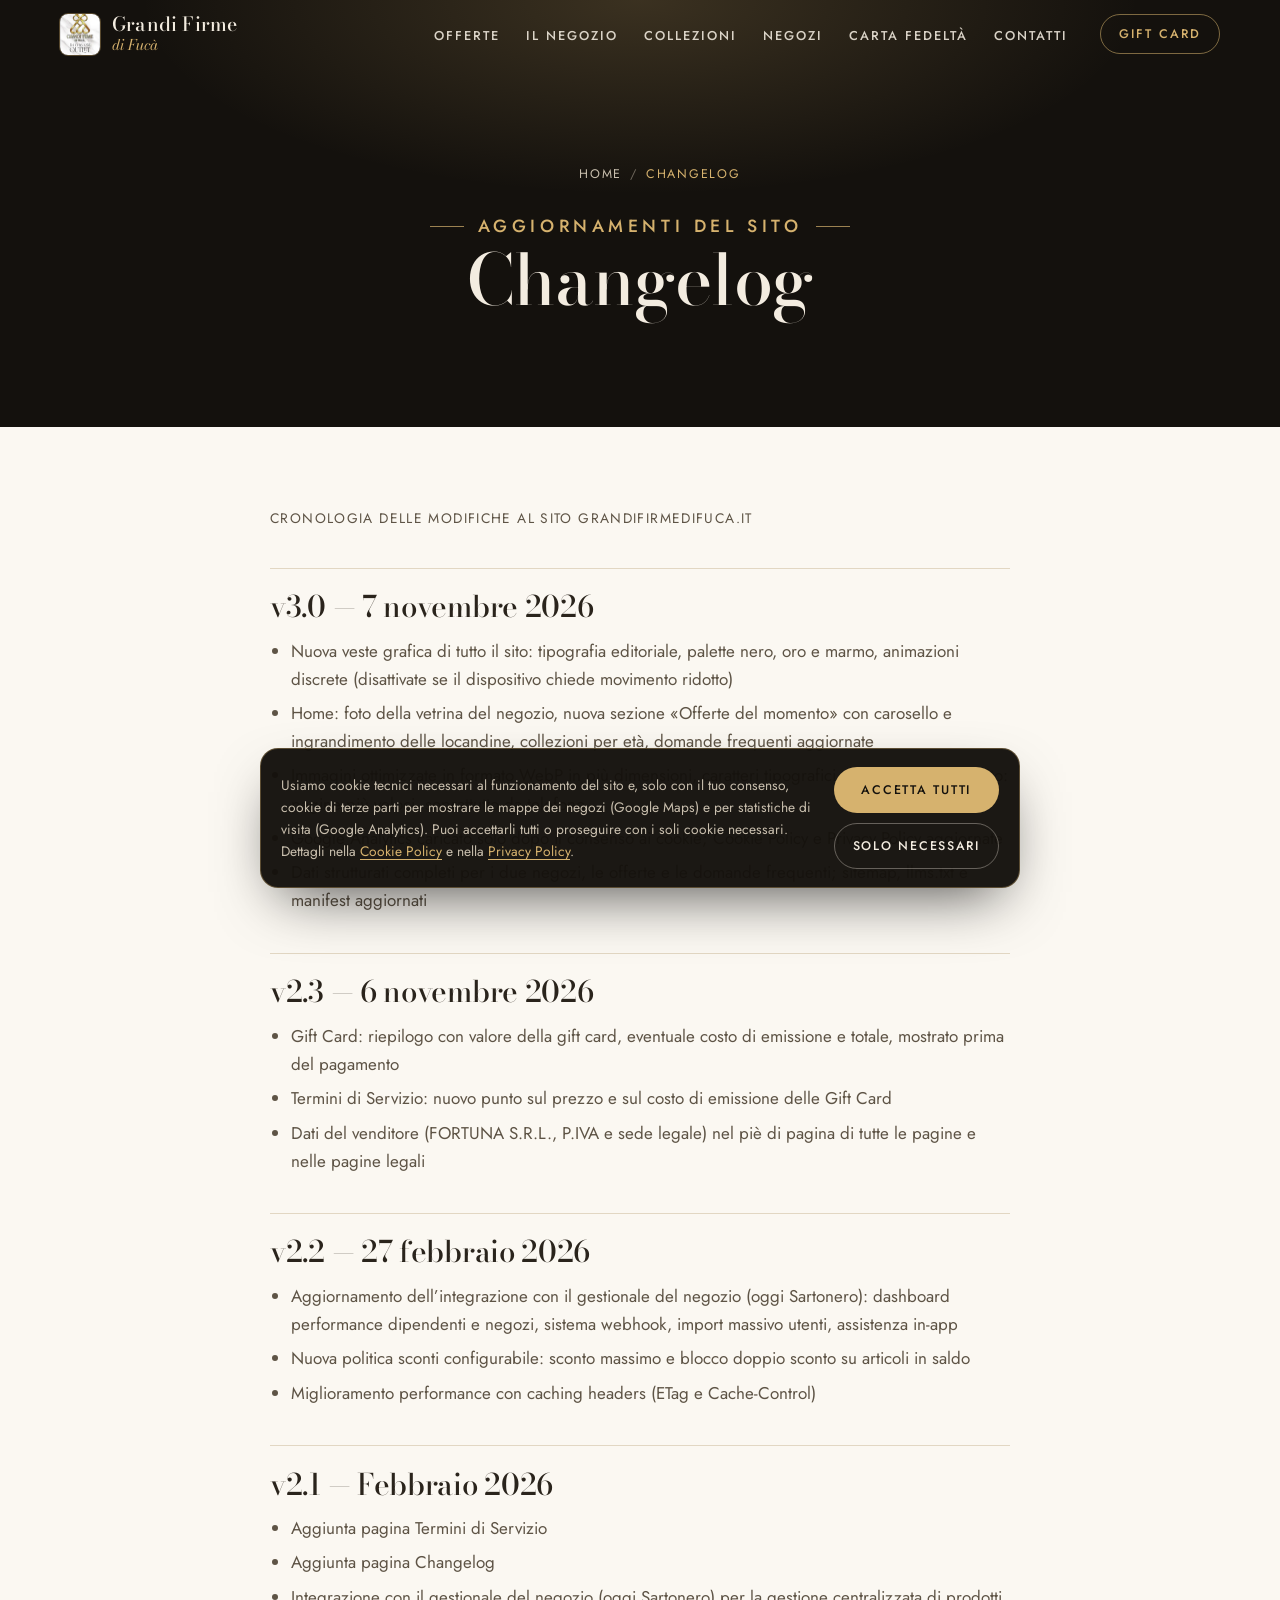
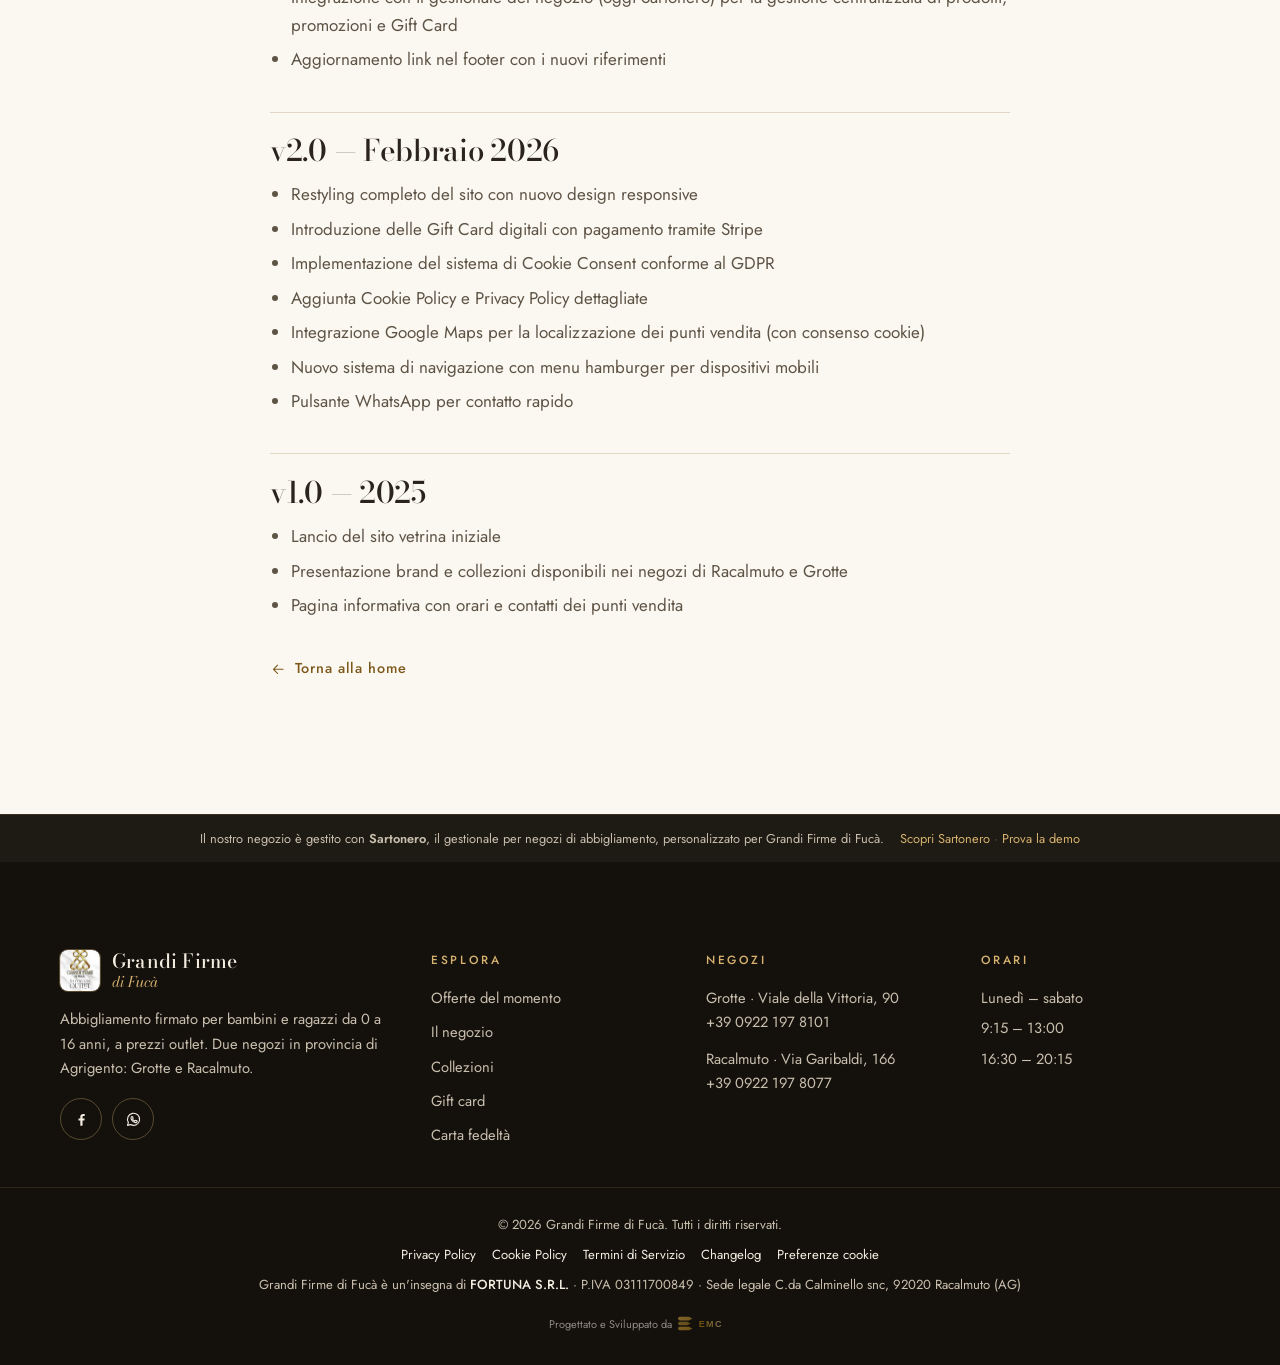
==== commit f51c784f: "Restyling completo del sito: vetrina, offerte del momento, nuova veste editoriale - Nuova direzione " ====
--- a/changelog.html
+++ b/changelog.html
@@ -2,53 +2,129 @@
 <html lang="it">
 <head>
     <meta charset="UTF-8">
-    <meta name="viewport" content="width=device-width, initial-scale=1.0">
-    <title>Changelog - Grandi Firme di Fucà</title>
-    <meta name="description" content="Changelog del sito grandifirmedifuca.it - Cronologia delle modifiche e aggiornamenti del sito.">
+    <meta name="viewport" content="width=device-width, initial-scale=1, viewport-fit=cover">
+    <title>Changelog · Grandi Firme di Fucà</title>
+    <meta name="description" content="Cronologia delle modifiche e degli aggiornamenti del sito grandifirmedifuca.it.">
+    <meta name="robots" content="noindex, follow">
+    <meta name="author" content="Grandi Firme di Fucà">
+    <link rel="canonical" href="https://www.grandifirmedifuca.it/changelog.html">
+    <meta name="theme-color" content="#14110d">
+    <meta property="og:type" content="website">
+    <meta property="og:locale" content="it_IT">
+    <meta property="og:site_name" content="Grandi Firme di Fucà">
+    <meta property="og:title" content="Changelog · Grandi Firme di Fucà">
+    <meta property="og:description" content="Cronologia delle modifiche e degli aggiornamenti del sito grandifirmedifuca.it.">
+    <meta property="og:url" content="https://www.grandifirmedifuca.it/changelog.html">
+    <meta property="og:image" content="https://www.grandifirmedifuca.it/images/og-grandi-firme-di-fuca.jpg">
+    <meta property="og:image:width" content="1200">
+    <meta property="og:image:height" content="630">
+    <meta property="og:image:alt" content="Grandi Firme di Fucà">
+    <meta name="twitter:card" content="summary_large_image">
+    <meta name="twitter:title" content="Changelog · Grandi Firme di Fucà">
+    <meta name="twitter:description" content="Cronologia delle modifiche e degli aggiornamenti del sito grandifirmedifuca.it.">
+    <meta name="twitter:image" content="https://www.grandifirmedifuca.it/images/og-grandi-firme-di-fuca.jpg">
+    <meta name="twitter:image:alt" content="Grandi Firme di Fucà">
     <link rel="icon" href="/favicon.ico" sizes="any">
     <link rel="icon" href="/favicon.svg" type="image/svg+xml">
     <link rel="apple-touch-icon" href="/apple-touch-icon.png">
-    <link rel="preconnect" href="https://fonts.googleapis.com">
-    <link rel="preconnect" href="https://fonts.gstatic.com" crossorigin>
-    <link href="https://fonts.googleapis.com/css2?family=Playfair+Display:ital,wght@0,400;0,600;0,700;1,400&family=Montserrat:wght@300;400;500;600;700&display=swap" rel="stylesheet">
-    <link rel="stylesheet" href="https://cdnjs.cloudflare.com/ajax/libs/font-awesome/6.5.1/css/all.min.css">
+    <link rel="manifest" href="/site.webmanifest">
+    <link rel="preload" href="fonts/bodoni-moda-latin.woff2" as="font" type="font/woff2" crossorigin>
+    <link rel="preload" href="fonts/jost-latin.woff2" as="font" type="font/woff2" crossorigin>
     <link rel="stylesheet" href="css/style.css">
-    <link rel="stylesheet" href="css/cookie-consent.css">
+    <script>document.documentElement.className += ' js';</script>
+    <script type="application/ld+json">
+{
+ "@context": "https://schema.org",
+ "@type": "BreadcrumbList",
+ "itemListElement": [
+  {
+   "@type": "ListItem",
+   "position": 1,
+   "name": "Home",
+   "item": "https://www.grandifirmedifuca.it/"
+  },
+  {
+   "@type": "ListItem",
+   "position": 2,
+   "name": "Changelog",
+   "item": "https://www.grandifirmedifuca.it/changelog.html"
+  }
+ ]
+}
+    </script>
 </head>
 <body>
-    <!-- Navigation -->
-    <nav id="navbar" class="scrolled">
-        <div class="nav-container">
-            <a href="index.html" class="nav-logo">
-                <span class="logo-text">Grandi Firme</span>
-                <span class="logo-sub">di Fucà</span>
-            </a>
-            <button class="nav-toggle" id="navToggle" aria-label="Apri menu">
-                <span></span>
-                <span></span>
-                <span></span>
-            </button>
-            <ul class="nav-menu" id="navMenu">
-                <li><a href="index.html" class="nav-link">Home</a></li>
-                <li><a href="index.html#chi-siamo" class="nav-link">Chi Siamo</a></li>
-                <li><a href="index.html#brand" class="nav-link">Brand</a></li>
-                <li><a href="index.html#collezioni" class="nav-link">Collezioni</a></li>
-                <li><a href="index.html#promozioni" class="nav-link">Promozioni</a></li>
-                <li><a href="gift-card.html" class="nav-link">Gift Card</a></li>
-                <li><a href="index.html#negozi" class="nav-link">Negozi</a></li>
-                <li><a href="index.html#news" class="nav-link">News</a></li>
-                <li><a href="index.html#contatti" class="nav-link">Contatti</a></li>
-            </ul>
-        </div>
-    </nav>
-
-    <!-- Changelog Content -->
-    <main class="policy-page">
+<svg width="0" height="0" style="position:absolute" aria-hidden="true" focusable="false">
+<symbol id="i-arrow-right" viewBox="0 0 24 24"><path d="M5 12h14M13 6l6 6-6 6"/></symbol>
+<symbol id="i-arrow-left" viewBox="0 0 24 24"><path d="M19 12H5M11 6l-6 6 6 6"/></symbol>
+<symbol id="i-chev-left" viewBox="0 0 24 24"><path d="M15 5l-7 7 7 7"/></symbol>
+<symbol id="i-chev-right" viewBox="0 0 24 24"><path d="M9 5l7 7-7 7"/></symbol>
+<symbol id="i-close" viewBox="0 0 24 24"><path d="M6 6l12 12M18 6L6 18"/></symbol>
+<symbol id="i-pin" viewBox="0 0 24 24"><path d="M12 21s-7-6.1-7-11.5a7 7 0 0 1 14 0C19 14.9 12 21 12 21z"/><circle cx="12" cy="9.5" r="2.5"/></symbol>
+<symbol id="i-phone" viewBox="0 0 24 24"><path d="M5 4h3.5l2 5-2.4 1.5a11 11 0 0 0 5.4 5.4L15 13.5l5 2V19a2 2 0 0 1-2 2A16 16 0 0 1 3 6a2 2 0 0 1 2-2z"/></symbol>
+<symbol id="i-clock" viewBox="0 0 24 24"><circle cx="12" cy="12" r="9"/><path d="M12 7v5l3.2 2"/></symbol>
+<symbol id="i-mail" viewBox="0 0 24 24"><rect x="3" y="5" width="18" height="14" rx="2"/><path d="M3.5 7l8.5 6 8.5-6"/></symbol>
+<symbol id="i-gift" viewBox="0 0 24 24"><rect x="3" y="8" width="18" height="4" rx="1"/><path d="M5 12v8h14v-8M12 8v12M12 8H8.5a2 2 0 1 1 0-4C11 4 12 8 12 8zm0 0h3.5a2 2 0 1 0 0-4C13 4 12 8 12 8z"/></symbol>
+<symbol id="i-card" viewBox="0 0 24 24"><rect x="2.5" y="5" width="19" height="14" rx="2"/><path d="M2.5 10h19M6 15h4"/></symbol>
+<symbol id="i-star" viewBox="0 0 24 24"><path d="M12 3.5l2.6 5.3 5.9.9-4.3 4.1 1 5.8L12 16.9l-5.2 2.7 1-5.8-4.3-4.1 5.9-.9z"/></symbol>
+<symbol id="i-check" viewBox="0 0 24 24"><path d="M5 12.5l4.5 4.5L19 7.5"/></symbol>
+<symbol id="i-check-circle" viewBox="0 0 24 24"><circle cx="12" cy="12" r="9"/><path d="M8 12.3l2.8 2.8L16.2 9.6"/></symbol>
+<symbol id="i-x-circle" viewBox="0 0 24 24"><circle cx="12" cy="12" r="9"/><path d="M9 9l6 6M15 9l-6 6"/></symbol>
+<symbol id="i-alert" viewBox="0 0 24 24"><circle cx="12" cy="12" r="9"/><path d="M12 7.5v5.5M12 16.4v.1"/></symbol>
+<symbol id="i-shield" viewBox="0 0 24 24"><path d="M12 3l8 3v6c0 5-3.5 8-8 9-4.5-1-8-4-8-9V6z"/><path d="M9 12l2 2 4-4"/></symbol>
+<symbol id="i-expand" viewBox="0 0 24 24"><path d="M14 4h6v6M10 20H4v-6M20 4l-6.5 6.5M4 20l6.5-6.5"/></symbol>
+<symbol id="i-cookie" viewBox="0 0 24 24"><path d="M20.8 12.6A9 9 0 1 1 11.4 3.2a3 3 0 0 0 3.8 3.7 3 3 0 0 0 3.6 3.6 3 3 0 0 0 2 2.1z"/><path d="M8.5 9.5v.01M9 15v.01M14 14.5v.01M12 11.5v.01"/></symbol>
+<symbol id="i-route" viewBox="0 0 24 24"><path d="M12 2.8l9.2 9.2-9.2 9.2L2.8 12z"/><path d="M9.5 14v-2.5h5M12.5 9.5l2 2-2 2"/></symbol>
+<symbol id="i-euro" viewBox="0 0 24 24"><path d="M17.5 6.6a6.5 6.5 0 1 0 0 10.8M4 10h9.5M4 14h9.5"/></symbol>
+<symbol id="i-mobile" viewBox="0 0 24 24"><rect x="7" y="2.5" width="10" height="19" rx="2"/><path d="M11 18h2"/></symbol>
+<symbol id="i-whatsapp" viewBox="0 0 24 24"><path d="M3.6 20.4l1.2-4.2A8.6 8.6 0 1 1 8 19.3z"/><path d="M9 8.3c.2-.5.5-.5.8-.5h.5c.2 0 .4.1.5.4l.7 1.7c.1.2 0 .5-.1.7l-.5.6c-.1.2-.1.4 0 .6.6 1 1.4 1.8 2.4 2.3.2.1.4.1.6-.1l.6-.7c.2-.2.4-.2.6-.1l1.7.8c.2.1.3.3.3.5v.4c0 .7-.6 1.5-1.6 1.6-.9.1-2.5-.3-4.3-1.8-1.6-1.4-2.4-2.9-2.6-3.9-.2-1 .2-2 .4-2.5z"/></symbol>
+<symbol id="i-facebook" viewBox="0 0 24 24"><path class="ic-fill" d="M13.5 21v-7.5h2.6l.4-3h-3V8.6c0-.9.3-1.5 1.5-1.5h1.6V4.4c-.3 0-1.2-.1-2.3-.1-2.3 0-3.9 1.4-3.9 4v2.2H7.8v3h2.6V21z"/></symbol>
+<symbol id="i-diamond" viewBox="0 0 12 12"><path class="ic-fill" d="M6 0l3 6-3 6-3-6z"/></symbol>
+</svg>
+<a class="skip-link" href="#main">Vai al contenuto</a>
+<header>
+<nav id="navbar" aria-label="Navigazione principale">
+    <div class="nav-container">
+        <a href="./" class="nav-logo" aria-label="Grandi Firme di Fucà, pagina iniziale">
+            <img src="images/logo-grandi-firme-di-fuca-160.webp" width="40" height="41" alt="">
+            <span class="wm"><b>Grandi Firme</b><i>di Fucà</i></span>
+        </a>
+        <button class="nav-toggle" id="navToggle" type="button" aria-label="Apri menu" aria-expanded="false" aria-controls="navMenu">
+            <span></span><span></span><span></span>
+        </button>
+        <ul class="nav-menu" id="navMenu">
+            <li><a href="./#offerte" class="nav-link">Offerte</a></li>
+            <li><a href="./#negozio" class="nav-link">Il negozio</a></li>
+            <li><a href="./#collezioni" class="nav-link">Collezioni</a></li>
+            <li><a href="./#negozi" class="nav-link">Negozi</a></li>
+            <li><a href="fidelity.html" class="nav-link">Carta fedeltà</a></li>
+            <li><a href="./#contatti" class="nav-link">Contatti</a></li>
+            <li class="nav-cta"><a href="gift-card.html"> Gift card</a></li>
+        </ul>
+    </div>
+</nav>
+</header>
+
+<main id="main">
+    <section class="page-hero">
+        <div class="container">
+            <nav aria-label="Percorso"><ol class="breadcrumb"><li><a href="./">Home</a></li><li><span aria-current="page">Changelog</span></li></ol></nav>
+            <p class="eyebrow light">Aggiornamenti del sito</p>
+            <h1>Changelog</h1>
+        </div>
+    </section>
+    <div class="policy-page">
         <div class="policy-content">
-            <a href="index.html" class="policy-back"><i class="fas fa-arrow-left"></i> Torna alla Home</a>
-
-            <h1>Changelog</h1>
             <p class="policy-updated">Cronologia delle modifiche al sito grandifirmedifuca.it</p>
+
+            <h2>v3.0 — 7 novembre 2026</h2>
+            <ul>
+                <li>Nuova veste grafica di tutto il sito: tipografia editoriale, palette nero, oro e marmo, animazioni discrete (disattivate se il dispositivo chiede movimento ridotto)</li>
+                <li>Home: foto della vetrina del negozio, nuova sezione «Offerte del momento» con carosello e ingrandimento delle locandine, collezioni per età, domande frequenti aggiornate</li>
+                <li>Immagini ottimizzate in formato WebP in più dimensioni, caratteri tipografici e icone ospitati sul sito: pagine più veloci, soprattutto da telefono</li>
+                <li>Google Analytics caricato solo dopo il consenso ai cookie; Cookie Policy e Privacy Policy aggiornate</li>
+                <li>Dati strutturati completi per i due negozi, le offerte e le domande frequenti; sitemap, llms.txt e manifest aggiornati</li>
+            </ul>
 
             <h2>v2.3 — 6 novembre 2026</h2>
             <ul>
@@ -59,7 +135,7 @@
 
             <h2>v2.2 — 27 febbraio 2026</h2>
             <ul>
-                <li>Aggiornamento integrazione StockFlow ERP v1.4.0: dashboard performance dipendenti e negozi, sistema webhook, import massivo utenti, assistenza in-app</li>
+                <li>Aggiornamento dell’integrazione con il gestionale del negozio (oggi Sartonero): dashboard performance dipendenti e negozi, sistema webhook, import massivo utenti, assistenza in-app</li>
                 <li>Nuova politica sconti configurabile: sconto massimo e blocco doppio sconto su articoli in saldo</li>
                 <li>Miglioramento performance con caching headers (ETag e Cache-Control)</li>
             </ul>
@@ -68,7 +144,7 @@
             <ul>
                 <li>Aggiunta pagina Termini di Servizio</li>
                 <li>Aggiunta pagina Changelog</li>
-                <li>Integrazione con StockFlow ERP per la gestione centralizzata di prodotti, promozioni e Gift Card</li>
+                <li>Integrazione con il gestionale del negozio (oggi Sartonero) per la gestione centralizzata di prodotti, promozioni e Gift Card</li>
                 <li>Aggiornamento link nel footer con i nuovi riferimenti</li>
             </ul>
 
@@ -89,42 +165,79 @@
                 <li>Presentazione brand e collezioni disponibili nei negozi di Racalmuto e Grotte</li>
                 <li>Pagina informativa con orari e contatti dei punti vendita</li>
             </ul>
-
-            <a href="index.html" class="policy-back"><i class="fas fa-arrow-left"></i> Torna alla Home</a>
-        </div>
-    </main>
-
-    <!-- Footer -->
-    <footer id="footer">
-        <div class="footer-bottom">
-            <div class="container">
-                <p>&copy; <script>document.write(new Date().getFullYear())</script> Grandi Firme di Fucà. Tutti i diritti riservati. | <a href="cookie-policy.html">Cookie Policy</a> | <a href="privacy-policy.html">Privacy Policy</a> | <a href="terms-of-service.html">Termini di Servizio</a> | <a href="changelog.html">Changelog</a></p>
-                <p class="footer-legal">Grandi Firme di Fucà è un'insegna di <strong>FORTUNA S.R.L.</strong> · P.IVA 03111700849 · Sede legale C.da Calminello snc, 92020 Racalmuto (AG)</p>
-                <a href="https://www.emcdigitalsolutions.it" target="_blank" rel="noopener" title="Progettato e Sviluppato da EMC Digital Solutions" style="margin-top:10px;display:flex;align-items:center;justify-content:center;gap:6px;opacity:0.4;font-size:11px;text-decoration:none;color:inherit;"><span>Progettato e Sviluppato da</span> <svg xmlns="http://www.w3.org/2000/svg" viewBox="0 0 120 40" height="18"><defs><linearGradient id="emcG" x1="0" y1="0" x2="120" y2="40" gradientUnits="userSpaceOnUse"><stop offset="0%" stop-color="#D4A84B"/><stop offset="45%" stop-color="#B8860B"/><stop offset="100%" stop-color="#f0ece2"/></linearGradient><linearGradient id="emcIG" x1="0" y1="0" x2="40" y2="40" gradientUnits="userSpaceOnUse"><stop offset="0%" stop-color="#D4A84B"/><stop offset="100%" stop-color="#B8860B"/></linearGradient></defs><path d="M4,4 H24 L32,8 L24,12 H4 A4,4 0 0,1 4,4Z" fill="url(#emcIG)"/><path d="M4,15 H20 L28,19 L20,23 H4 A4,4 0 0,1 4,15Z" fill="url(#emcIG)" opacity="0.85"/><path d="M4,26 H24 L32,30 L24,34 H4 A4,4 0 0,1 4,26Z" fill="url(#emcIG)"/><text x="46" y="27" font-family="'Space Grotesk','Segoe UI','Helvetica Neue',Arial,sans-serif" font-size="20" font-weight="700" fill="url(#emcG)" letter-spacing="3">EMC</text></svg></a>
-                <p style="margin-top:6px;font-size:11px;letter-spacing:0.04em;opacity:0.75;">Gestionale: <a href="https://sartonero.it/" target="_blank" rel="noopener" title="Sartonero, gestionale per negozi di abbigliamento" style="color:#D4A84B;text-decoration:none;">Sartonero</a></p>
+            <a href="./" class="policy-back"><svg class="ic" aria-hidden="true"><use href="#i-arrow-left"/></svg> Torna alla home</a>
+        </div>
+    </div>
+</main>
+
+<aside class="sartonero" aria-label="Gestionale del negozio">
+    <div class="container">
+        <span>Il nostro negozio è gestito con <strong>Sartonero</strong>, il gestionale per negozi di abbigliamento, personalizzato per Grandi Firme di Fucà.</span>
+        <span><a href="https://sartonero.it/" target="_blank" rel="noopener">Scopri Sartonero</a> <span class="sep" aria-hidden="true">·</span> <a href="https://demo.sartonero.it/login" target="_blank" rel="noopener">Prova la demo</a></span>
+    </div>
+</aside>
+<footer id="footer">
+    <div class="footer-top">
+        <div class="container">
+            <div class="footer-grid">
+                <div class="footer-col footer-brand">
+                    <a href="./" class="nav-logo">
+                        <img src="images/logo-grandi-firme-di-fuca-160.webp" width="40" height="41" alt="" loading="lazy">
+                        <span class="wm"><b>Grandi Firme</b><i>di Fucà</i></span>
+                    </a>
+                    <p>Abbigliamento firmato per bambini e ragazzi da 0 a 16 anni, a prezzi outlet. Due negozi in provincia di Agrigento: Grotte e Racalmuto.</p>
+                    <div class="footer-social">
+                        <a href="https://www.facebook.com/grandi.firme.di.fuca.0.16/" target="_blank" rel="noopener" aria-label="Facebook di Grandi Firme di Fucà"><svg class="ic" aria-hidden="true"><use href="#i-facebook"/></svg></a>
+                        <a href="https://wa.me/393331441730" target="_blank" rel="noopener" aria-label="Scrivici su WhatsApp"><svg class="ic" aria-hidden="true"><use href="#i-whatsapp"/></svg></a>
+                    </div>
+                </div>
+                <div class="footer-col">
+                    <p class="footer-h">Esplora</p>
+                    <ul>
+                        <li><a href="./#offerte">Offerte del momento</a></li>
+                        <li><a href="./#negozio">Il negozio</a></li>
+                        <li><a href="./#collezioni">Collezioni</a></li>
+                        <li><a href="gift-card.html">Gift card</a></li>
+                        <li><a href="fidelity.html">Carta fedeltà</a></li>
+                    </ul>
+                </div>
+                <div class="footer-col">
+                    <p class="footer-h">Negozi</p>
+                    <p><a href="./#negozi">Grotte</a> · Viale della Vittoria, 90<br><a href="tel:+3909221978101">+39 0922 197 8101</a></p>
+                    <p style="margin-top:12px"><a href="./#negozi">Racalmuto</a> · Via Garibaldi, 166<br><a href="tel:+3909221978077">+39 0922 197 8077</a></p>
+                </div>
+                <div class="footer-col">
+                    <p class="footer-h">Orari</p>
+                    <p>Lunedì – sabato</p>
+                    <p>9:15 – 13:00</p>
+                    <p>16:30 – 20:15</p>
+                </div>
             </div>
         </div>
-    </footer>
-
-    <!-- Cookie Consent Banner -->
-    <div id="cookieBanner" class="cookie-banner" role="dialog" aria-label="Consenso cookie">
-        <div class="cookie-banner-inner">
-            <div class="cookie-banner-text">
-                Questo sito utilizza cookie tecnici necessari al funzionamento e, previo tuo consenso, cookie di terze parti (Google Maps) per mostrare le mappe dei negozi. Puoi accettare tutti i cookie o proseguire con i soli cookie necessari. Per maggiori informazioni consulta la <a href="cookie-policy.html">Cookie Policy</a> e la <a href="privacy-policy.html">Privacy Policy</a>.
-            </div>
-            <div class="cookie-banner-actions">
-                <button type="button" class="cookie-btn cookie-btn-accept" id="cookieAcceptAll">Accetta Tutti</button>
-                <button type="button" class="cookie-btn cookie-btn-reject" id="cookieRejectAll">Solo Necessari</button>
-            </div>
-        </div>
-    </div>
-
-    <!-- Cookie Gear Icon -->
-    <div id="cookieGear" class="cookie-gear" title="Preferenze cookie" aria-label="Modifica preferenze cookie">
-        <i class="fas fa-cookie-bite"></i>
-    </div>
-
-    <script src="js/main.js"></script>
-    <script src="js/cookie-consent.js"></script>
+    </div>
+    <div class="footer-bottom">
+        <div class="container">
+            <p>&copy; <span class="js-year">2026</span> Grandi Firme di Fucà. Tutti i diritti riservati.</p>
+            <p class="footer-links"><a href="privacy-policy.html">Privacy Policy</a><a href="cookie-policy.html">Cookie Policy</a><a href="terms-of-service.html">Termini di Servizio</a><a href="changelog.html">Changelog</a><button type="button" id="cookieGear" class="cookie-gear">Preferenze cookie</button></p>
+            <p class="footer-legal">Grandi Firme di Fucà è un'insegna di <strong>FORTUNA S.R.L.</strong> · P.IVA 03111700849 · Sede legale C.da Calminello snc, 92020 Racalmuto (AG)</p>
+            <a href="https://www.emcdigitalsolutions.it" target="_blank" rel="noopener" title="Progettato e Sviluppato da EMC Digital Solutions" class="emc-credit"><span>Progettato e Sviluppato da</span> <svg xmlns="http://www.w3.org/2000/svg" viewBox="0 0 120 40" height="18"><defs><linearGradient id="emcG" x1="0" y1="0" x2="120" y2="40" gradientUnits="userSpaceOnUse"><stop offset="0%" stop-color="#D4A84B"/><stop offset="45%" stop-color="#B8860B"/><stop offset="100%" stop-color="#f0ece2"/></linearGradient><linearGradient id="emcIG" x1="0" y1="0" x2="40" y2="40" gradientUnits="userSpaceOnUse"><stop offset="0%" stop-color="#D4A84B"/><stop offset="100%" stop-color="#B8860B"/></linearGradient></defs><path d="M4,4 H24 L32,8 L24,12 H4 A4,4 0 0,1 4,4Z" fill="url(#emcIG)"/><path d="M4,15 H20 L28,19 L20,23 H4 A4,4 0 0,1 4,15Z" fill="url(#emcIG)" opacity="0.85"/><path d="M4,26 H24 L32,30 L24,34 H4 A4,4 0 0,1 4,26Z" fill="url(#emcIG)"/><text x="46" y="27" font-family="'Space Grotesk','Segoe UI','Helvetica Neue',Arial,sans-serif" font-size="20" font-weight="700" fill="url(#emcG)" letter-spacing="3">EMC</text></svg></a>
+        </div>
+    </div>
+</footer>
+
+<div id="cookieBanner" class="cookie-banner" role="dialog" aria-label="Consenso cookie">
+    <div class="cookie-banner-inner">
+        <div class="cookie-banner-text">
+            Usiamo cookie tecnici necessari al funzionamento del sito e, solo con il tuo consenso, cookie di terze parti per mostrare le mappe dei negozi (Google Maps) e per statistiche di visita (Google Analytics). Puoi accettarli tutti o proseguire con i soli cookie necessari. Dettagli nella <a href="cookie-policy.html">Cookie Policy</a> e nella <a href="privacy-policy.html">Privacy Policy</a>.
+        </div>
+        <div class="cookie-banner-actions">
+            <button type="button" class="cookie-btn cookie-btn-accept" id="cookieAcceptAll">Accetta tutti</button>
+            <button type="button" class="cookie-btn cookie-btn-reject" id="cookieRejectAll">Solo necessari</button>
+        </div>
+    </div>
+</div>
+
+<script src="js/main.js" defer></script>
+<script src="js/cookie-consent.js" defer></script>
 </body>
 </html>
--- a/css/style.css
+++ b/css/style.css
@@ -1,1699 +1,812 @@
-/* ============================================
-   GRANDI FIRME DI FUCÀ - Main Stylesheet
-   Color Palette: Gold, White Marble, Dark
-   ============================================ */
-
-/* === CSS Variables === */
+/* ==========================================================================
+   Grandi Firme di Fucà — foglio di stile unico (restyling novembre 2026)
+   Direzione: «maison editoriale» — nero caldo, oro, marmo avorio, archi.
+   ========================================================================== */
+
+@font-face {
+    font-family: 'Bodoni Moda';
+    font-style: normal;
+    font-weight: 400 700;
+    font-display: swap;
+    src: url('../fonts/bodoni-moda-latin.woff2') format('woff2');
+}
+@font-face {
+    font-family: 'Bodoni Moda';
+    font-style: italic;
+    font-weight: 400 600;
+    font-display: swap;
+    src: url('../fonts/bodoni-moda-italic-latin.woff2') format('woff2');
+}
+@font-face {
+    font-family: 'Jost';
+    font-style: normal;
+    font-weight: 300 600;
+    font-display: swap;
+    src: url('../fonts/jost-latin.woff2') format('woff2');
+}
+
 :root {
-    --gold: #B8860B;
-    --gold-light: #D4A84B;
-    --gold-dark: #8B6508;
-    --gold-gradient: linear-gradient(135deg, #D4A84B 0%, #B8860B 50%, #8B6508 100%);
-    --gold-gradient-h: linear-gradient(90deg, #D4A84B 0%, #B8860B 50%, #8B6508 100%);
-    --gold-shine: linear-gradient(135deg, #f0d68a 0%, #D4A84B 25%, #B8860B 50%, #D4A84B 75%, #f0d68a 100%);
-    --white: #ffffff;
-    --off-white: #faf9f6;
-    --cream: #f5f0e8;
-    --marble-bg: linear-gradient(135deg, #faf9f6 0%, #f5f0e8 30%, #faf9f6 60%, #ede8df 100%);
-    --dark: #1a1a1a;
-    --dark-soft: #2d2d2d;
-    --text: #333333;
-    --text-light: #666666;
-    --text-muted: #999999;
-    --shadow: 0 4px 30px rgba(0, 0, 0, 0.08);
-    --shadow-lg: 0 20px 60px rgba(0, 0, 0, 0.12);
-    --shadow-gold: 0 4px 30px rgba(184, 134, 11, 0.2);
-    --radius: 12px;
-    --radius-lg: 20px;
-    --transition: all 0.3s cubic-bezier(0.4, 0, 0.2, 1);
-    --font-heading: 'Playfair Display', Georgia, serif;
-    --font-body: 'Montserrat', -apple-system, BlinkMacSystemFont, sans-serif;
-}
-
-/* === Reset & Base === */
-*, *::before, *::after {
+    --ink: #14110d;
+    --ink-2: #1e1a14;
+    --ink-3: #2a241b;
+    --paper: #fbf8f2;
+    --ivory: #f5efe4;
+    --ivory-2: #ece3d2;
+    --line: #e2d7c3;
+    --text: #2a241c;
+    --muted: #5e5446;
+    --on-dark: #f3ece0;
+    --on-dark-muted: #c9bfae;
+    --gold: #d6b26e;          /* oro su fondo scuro */
+    --gold-2: #b98a3e;        /* oro decorativo */
+    --gold-deep: #7d5a1c;     /* oro per testo su avorio (AA) */
+    --sale: #9e2a22;
+    --wa: #157a40;
+    --radius: 18px;
+    --radius-sm: 10px;
+    --arch: 999px 999px 18px 18px;
+    --shadow: 0 24px 60px -28px rgba(20, 17, 13, .45);
+    --shadow-soft: 0 12px 34px -18px rgba(20, 17, 13, .35);
+    --ease: cubic-bezier(.22, .8, .24, 1);
+    --font-display: 'Bodoni Moda', 'Didot', 'Bodoni 72', Georgia, serif;
+    --font-body: 'Jost', 'Futura', 'Century Gothic', 'Segoe UI', sans-serif;
+    --nav-h: 68px;
+    --gutter: clamp(16px, 5vw, 40px);
+    --maxw: 1240px;
+    --marble: url("../images/marmo-avorio.webp");
+}
+
+/* ---------- Base ---------- */
+*, *::before, *::after { box-sizing: border-box; }
+html {
+    -webkit-text-size-adjust: 100%;
+    scroll-padding-top: calc(var(--nav-h) + 12px);
+}
+@media (prefers-reduced-motion: no-preference) {
+    html { scroll-behavior: smooth; }
+}
+body {
     margin: 0;
-    padding: 0;
-    box-sizing: border-box;
-}
-
-html {
-    scroll-behavior: smooth;
-    scroll-padding-top: 80px;
-    font-size: 16px;
-}
-
-section[id] {
-    scroll-margin-top: 80px;
-}
-
-body {
     font-family: var(--font-body);
+    font-size: 1.0625rem;
+    line-height: 1.65;
+    font-weight: 400;
     color: var(--text);
-    background: var(--off-white);
-    line-height: 1.7;
+    background: var(--paper);
     overflow-x: hidden;
-}
-
-img {
-    max-width: 100%;
-    height: auto;
-    display: block;
-}
-
-a {
-    text-decoration: none;
-    color: inherit;
-    transition: var(--transition);
-}
-
-ul { list-style: none; }
-
-.container {
-    width: 90%;
-    max-width: 1200px;
-    margin: 0 auto;
-}
-
-.text-center { text-align: center; }
-.mt-4 { margin-top: 2.5rem; }
-.gold-text { color: var(--gold); }
-
-/* === Preloader === */
-#preloader {
-    position: fixed;
-    inset: 0;
-    background: var(--dark);
-    z-index: 10000;
-    display: flex;
-    align-items: center;
-    justify-content: center;
-    transition: opacity 0.6s, visibility 0.6s;
-}
-
-#preloader.loaded {
-    opacity: 0;
-    visibility: hidden;
-}
-
-.loader {
-    text-align: center;
-}
-
-.loader-logo {
-    font-family: var(--font-heading);
-    font-size: 3rem;
-    font-weight: 700;
-    background: var(--gold-shine);
-    background-size: 200% 100%;
-    -webkit-background-clip: text;
-    -webkit-text-fill-color: transparent;
-    background-clip: text;
-    animation: shimmer 2s infinite linear;
-}
-
-@keyframes shimmer {
-    0% { background-position: -200% center; }
-    100% { background-position: 200% center; }
-}
-
-/* === Navigation === */
+    -webkit-font-smoothing: antialiased;
+    text-rendering: optimizeLegibility;
+}
+body.no-scroll { overflow: hidden; }
+img, picture, svg, video, canvas { display: block; max-width: 100%; }
+img { height: auto; }
+img[data-src] { color: transparent; }
+a { color: inherit; text-decoration-thickness: 1px; text-underline-offset: 3px; }
+button, input, select, textarea { font: inherit; color: inherit; }
+h1, h2, h3, h4 { font-family: var(--font-display); font-weight: 500; line-height: 1.1; margin: 0 0 .5em; letter-spacing: -.01em; }
+p { margin: 0 0 1em; }
+ul { margin: 0; padding: 0; }
+:focus-visible { outline: 2px solid var(--gold-2); outline-offset: 3px; border-radius: 4px; }
+.skip-link {
+    position: absolute; left: 12px; top: -60px; z-index: 2000;
+    background: var(--ink); color: var(--on-dark); padding: 10px 16px; border-radius: 8px;
+    text-decoration: none; transition: top .2s;
+}
+.skip-link:focus { top: 12px; }
+.sr-only { position: absolute !important; width: 1px; height: 1px; padding: 0; margin: -1px; overflow: hidden; clip: rect(0 0 0 0); white-space: nowrap; border: 0; }
+.container { width: 100%; max-width: var(--maxw); margin: 0 auto; padding: 0 var(--gutter); }
+.ic { width: 1.15em; height: 1.15em; flex-shrink: 0; fill: none; stroke: currentColor; stroke-width: 1.6; stroke-linecap: round; stroke-linejoin: round; }
+.ic-fill { fill: currentColor; stroke: none; }
+
+/* Shim icone usate dagli script esistenti (gift card, carta fedeltà) */
+.fas { display: inline-block; width: 1em; height: 1em; vertical-align: -.14em; background: currentColor; -webkit-mask: var(--fa) center / contain no-repeat; mask: var(--fa) center / contain no-repeat; }
+.fa-lock { --fa: url("data:image/svg+xml,%3Csvg xmlns='http://www.w3.org/2000/svg' viewBox='0 0 24 24'%3E%3Cpath d='M7 10V7a5 5 0 0 1 10 0v3h1a2 2 0 0 1 2 2v8a2 2 0 0 1-2 2H6a2 2 0 0 1-2-2v-8a2 2 0 0 1 2-2h1zm2 0h6V7a3 3 0 0 0-6 0v3z'/%3E%3C/svg%3E"); }
+.fa-spinner { --fa: url("data:image/svg+xml,%3Csvg xmlns='http://www.w3.org/2000/svg' viewBox='0 0 24 24'%3E%3Cpath d='M12 2a10 10 0 1 0 10 10h-2.5A7.5 7.5 0 1 1 12 4.5V2z'/%3E%3C/svg%3E"); }
+.fa-id-card { --fa: url("data:image/svg+xml,%3Csvg xmlns='http://www.w3.org/2000/svg' viewBox='0 0 24 24'%3E%3Cpath d='M3 5h18a1 1 0 0 1 1 1v12a1 1 0 0 1-1 1H3a1 1 0 0 1-1-1V6a1 1 0 0 1 1-1zm5 3.5a2.2 2.2 0 1 0 0 4.4 2.2 2.2 0 0 0 0-4.4zM4.6 16h6.8c-.3-1.6-1.7-2.6-3.4-2.6s-3.1 1-3.4 2.6zM13 9v1.6h6V9h-6zm0 3.4V14h4.5v-1.6H13z'/%3E%3C/svg%3E"); }
+.fa-spin { animation: spin .9s linear infinite; }
+@keyframes spin { to { transform: rotate(360deg); } }
+
+/* ---------- Tipografia di sezione ---------- */
+.eyebrow {
+    display: inline-flex; align-items: center; gap: .75em;
+    font-family: var(--font-body); font-size: .78rem; font-weight: 500;
+    letter-spacing: .26em; text-transform: uppercase; color: var(--gold-deep);
+    margin: 0 0 1.1rem;
+}
+.eyebrow::before { content: ''; width: 34px; height: 1px; background: currentColor; opacity: .7; }
+.on-dark .eyebrow, .eyebrow.light { color: var(--gold); }
+.display {
+    font-family: var(--font-display); font-weight: 500;
+    font-size: clamp(2.3rem, 7.2vw, 4.4rem); line-height: 1.02; letter-spacing: -.02em;
+    margin: 0 0 1.25rem;
+}
+.display em, .h-accent { font-style: italic; font-weight: 400; color: var(--gold-deep); }
+.on-dark .display em, .on-dark .h-accent { color: var(--gold); }
+.lead { font-size: clamp(1.06rem, 2.4vw, 1.22rem); color: var(--muted); max-width: 60ch; font-weight: 400; }
+.on-dark .lead { color: var(--on-dark-muted); }
+.section { position: relative; padding: clamp(72px, 11vw, 140px) 0; }
+.section-head { max-width: 760px; margin-bottom: clamp(36px, 6vw, 64px); }
+.section-head.center { margin-left: auto; margin-right: auto; text-align: center; }
+.section-head.center .eyebrow { justify-content: center; }
+.section-head.center .eyebrow::after { content: ''; width: 34px; height: 1px; background: currentColor; opacity: .7; }
+.on-dark { background: var(--ink); color: var(--on-dark); }
+.marble { background-color: var(--ivory); background-image: var(--marble); background-size: 768px 768px; }
+.ornament { display: flex; align-items: center; justify-content: center; gap: 14px; color: var(--gold-2); margin: 0 auto; }
+.ornament::before, .ornament::after { content: ''; height: 1px; width: 60px; background: linear-gradient(90deg, transparent, currentColor); }
+.ornament::after { transform: scaleX(-1); }
+.ornament svg { width: 12px; height: 12px; }
+
+/* ---------- Pulsanti ---------- */
+.btn {
+    --bg: var(--ink); --fg: var(--on-dark);
+    position: relative; display: inline-flex; align-items: center; justify-content: center; gap: .6em;
+    min-height: 52px; padding: .85em 1.7em; border-radius: 999px; border: 1px solid transparent;
+    background: var(--bg); color: var(--fg); text-decoration: none; cursor: pointer;
+    font-family: var(--font-body); font-size: .86rem; font-weight: 500; letter-spacing: .14em; text-transform: uppercase;
+    transition: transform .35s var(--ease), box-shadow .35s var(--ease), background-color .3s, color .3s, border-color .3s;
+    overflow: hidden; isolation: isolate; white-space: nowrap;
+}
+.btn .ic { width: 1.2em; height: 1.2em; }
+.btn:hover { transform: translateY(-2px); box-shadow: var(--shadow-soft); }
+.btn:active { transform: translateY(0); }
+.btn[disabled] { opacity: .6; cursor: not-allowed; transform: none; }
+.btn-gold { --bg: linear-gradient(120deg, #e3c27f, #c99a4b 55%, #e8cf98); --fg: #1a140c; background: var(--bg); }
+.btn-gold::after {
+    content: ''; position: absolute; inset: 0; z-index: -1;
+    background: linear-gradient(110deg, transparent 30%, rgba(255,255,255,.55) 50%, transparent 70%);
+    transform: translateX(-120%); transition: transform .9s var(--ease);
+}
+.btn-gold:hover::after { transform: translateX(120%); }
+.btn-ghost { --bg: transparent; --fg: var(--text); border-color: rgba(42, 36, 28, .35); }
+.btn-ghost:hover { border-color: var(--text); }
+.on-dark .btn-ghost, .btn-ghost.light { --fg: var(--on-dark); border-color: rgba(243, 236, 224, .4); }
+.on-dark .btn-ghost:hover, .btn-ghost.light:hover { border-color: var(--gold); color: var(--gold); }
+.btn-wa { --bg: var(--wa); --fg: #fff; }
+.btn-block { width: 100%; }
+.btn-lg { min-height: 58px; padding: 1em 2em; }
+.link-arrow { display: inline-flex; align-items: center; gap: .5em; color: var(--gold-deep); font-weight: 500; text-decoration: none; letter-spacing: .04em; }
+.link-arrow .ic { transition: transform .3s var(--ease); }
+.link-arrow:hover .ic { transform: translateX(4px); }
+.on-dark .link-arrow { color: var(--gold); }
+
+/* ---------- Navigazione ---------- */
 #navbar {
-    position: fixed;
-    top: 0;
-    left: 0;
-    right: 0;
-    z-index: 1000;
-    padding: 1.2rem 0;
-    transition: var(--transition);
-}
-
-#navbar.scrolled {
-    background: rgba(26, 26, 26, 0.95);
-    backdrop-filter: blur(20px);
-    padding: 0.7rem 0;
-    box-shadow: 0 2px 30px rgba(0, 0, 0, 0.3);
-}
-
-.nav-container {
-    width: 90%;
-    max-width: 1200px;
-    margin: 0 auto;
-    display: flex;
-    align-items: center;
-    justify-content: space-between;
-}
-
-.nav-logo {
-    display: flex;
-    flex-direction: column;
-    line-height: 1.1;
-}
-
-.nav-logo .logo-text {
-    font-family: var(--font-heading);
-    font-size: 1.4rem;
-    font-weight: 700;
-    color: var(--gold-light);
-}
-
-.nav-logo .logo-sub {
-    font-family: var(--font-heading);
-    font-size: 0.85rem;
-    font-style: italic;
-    color: var(--gold);
-    opacity: 0.8;
-}
-
-.nav-menu {
-    display: flex;
-    gap: 2rem;
-    align-items: center;
-}
-
+    position: fixed; inset: 0 0 auto 0; z-index: 900; height: var(--nav-h);
+    transition: background-color .4s, box-shadow .4s, backdrop-filter .4s, color .4s;
+    color: var(--on-dark);
+}
+#navbar.scrolled, #navbar.solid {
+    background: rgba(20, 17, 13, .9);
+    -webkit-backdrop-filter: saturate(140%) blur(12px); backdrop-filter: saturate(140%) blur(12px);
+    box-shadow: 0 1px 0 rgba(214, 178, 110, .18);
+}
+.nav-container { height: 100%; max-width: var(--maxw); margin: 0 auto; padding: 0 var(--gutter); display: flex; align-items: center; justify-content: space-between; gap: 20px; }
+.nav-logo { display: flex; align-items: center; gap: 12px; text-decoration: none; color: inherit; position: relative; z-index: 2; }
+.nav-logo img { width: 40px; height: 41px; border-radius: 8px; box-shadow: 0 0 0 1px rgba(214,178,110,.35); }
+.nav-logo .wm { display: flex; flex-direction: column; line-height: 1; }
+.nav-logo .wm b { font-family: var(--font-display); font-weight: 500; font-size: 1.22rem; letter-spacing: .01em; }
+.nav-logo .wm i { font-family: var(--font-display); font-style: italic; font-size: .92rem; color: var(--gold); margin-top: 3px; }
+.nav-menu { list-style: none; display: flex; align-items: center; gap: clamp(14px, 2vw, 30px); }
 .nav-link {
-    font-size: 0.85rem;
-    font-weight: 500;
-    text-transform: uppercase;
-    letter-spacing: 1.5px;
-    color: rgba(255, 255, 255, 0.8);
-    position: relative;
-    padding: 0.3rem 0;
-}
-
-.nav-link::after {
-    content: '';
-    position: absolute;
-    bottom: 0;
-    left: 0;
-    width: 0;
-    height: 2px;
-    background: var(--gold-gradient-h);
-    transition: width 0.3s ease;
-}
-
-.nav-link:hover,
-.nav-link.active {
-    color: var(--gold-light);
-}
-
-.nav-link:hover::after,
-.nav-link.active::after {
-    width: 100%;
-}
-
-.nav-toggle {
-    display: none;
-    flex-direction: column;
-    gap: 5px;
-    background: none;
-    border: none;
-    cursor: pointer;
-    padding: 5px;
-}
-
-.nav-toggle span {
-    width: 25px;
-    height: 2px;
-    background: var(--gold-light);
-    transition: var(--transition);
-}
-
-.nav-toggle.active span:nth-child(1) {
-    transform: rotate(45deg) translate(5px, 5px);
-}
-
-.nav-toggle.active span:nth-child(2) {
-    opacity: 0;
-}
-
-.nav-toggle.active span:nth-child(3) {
-    transform: rotate(-45deg) translate(5px, -5px);
-}
-
-/* === Hero Section === */
-#hero {
-    position: relative;
-    min-height: 100vh;
-    display: flex;
-    align-items: center;
-    justify-content: center;
-    background: var(--dark);
-    overflow: hidden;
-}
-
-.hero-overlay {
-    position: absolute;
-    inset: 0;
+    position: relative; text-decoration: none; font-size: .8rem; font-weight: 500; letter-spacing: .16em; text-transform: uppercase;
+    color: inherit; opacity: .88; padding: 6px 0; transition: opacity .3s, color .3s;
+}
+.nav-link::after { content: ''; position: absolute; left: 0; right: 0; bottom: 0; height: 1px; background: var(--gold); transform: scaleX(0); transform-origin: right; transition: transform .4s var(--ease); }
+.nav-link:hover, .nav-link.active { opacity: 1; color: var(--gold); }
+.nav-link:hover::after, .nav-link.active::after { transform: scaleX(1); transform-origin: left; }
+.nav-menu .nav-cta { margin-left: 6px; }
+.nav-menu .nav-cta a { display: inline-flex; align-items: center; min-height: 40px; padding: 0 18px; border: 1px solid rgba(214,178,110,.55); border-radius: 999px; color: var(--gold); text-decoration: none; font-size: .78rem; font-weight: 500; letter-spacing: .16em; text-transform: uppercase; transition: background-color .3s, color .3s; }
+.nav-menu .nav-cta a:hover { background: var(--gold); color: var(--ink); }
+.nav-toggle { display: none; position: relative; z-index: 2; width: 46px; height: 46px; border: 0; background: transparent; cursor: pointer; border-radius: 50%; }
+.nav-toggle span { position: absolute; left: 12px; right: 12px; height: 1.5px; background: currentColor; transition: transform .45s var(--ease), opacity .3s, top .45s var(--ease); }
+.nav-toggle span:nth-child(1) { top: 17px; }
+.nav-toggle span:nth-child(2) { top: 23px; right: 18px; }
+.nav-toggle span:nth-child(3) { top: 29px; }
+.nav-toggle.active span:nth-child(1) { top: 23px; transform: rotate(45deg); }
+.nav-toggle.active span:nth-child(2) { opacity: 0; }
+.nav-toggle.active span:nth-child(3) { top: 23px; transform: rotate(-45deg); }
+
+@media (max-width: 1023px) {
+    .nav-toggle { display: block; }
+    .nav-menu {
+        position: fixed; inset: 0; z-index: 1; flex-direction: column; justify-content: center; align-items: flex-start; gap: 4px;
+        padding: calc(var(--nav-h) + 20px) var(--gutter) 40px;
+        background: var(--ink); background-image: radial-gradient(120% 70% at 100% 0%, rgba(214,178,110,.16), transparent 60%);
+        opacity: 0; visibility: hidden; transition: opacity .45s var(--ease), visibility 0s linear .45s;
+        overflow-y: auto;
+    }
+    .nav-menu.active { opacity: 1; visibility: visible; transition: opacity .45s var(--ease), visibility 0s; }
+    .nav-menu li { width: 100%; opacity: 0; transform: translateY(14px); transition: opacity .5s var(--ease), transform .5s var(--ease); }
+    .nav-menu.active li { opacity: 1; transform: none; }
+    .nav-menu.active li:nth-child(2) { transition-delay: .04s; } .nav-menu.active li:nth-child(3) { transition-delay: .08s; }
+    .nav-menu.active li:nth-child(4) { transition-delay: .12s; } .nav-menu.active li:nth-child(5) { transition-delay: .16s; }
+    .nav-menu.active li:nth-child(6) { transition-delay: .2s; } .nav-menu.active li:nth-child(7) { transition-delay: .24s; }
+    .nav-menu.active li:nth-child(8) { transition-delay: .28s; } .nav-menu.active li:nth-child(9) { transition-delay: .32s; }
+    .nav-link { display: block; font-family: var(--font-display); font-size: clamp(1.7rem, 7vw, 2.4rem); letter-spacing: 0; text-transform: none; font-weight: 400; padding: 8px 0; border-bottom: 1px solid rgba(214,178,110,.14); opacity: 1; }
+    .nav-link::after { display: none; }
+    .nav-menu .nav-cta { margin: 22px 0 0; }
+    .nav-menu .nav-cta a { min-height: 50px; padding: 0 24px; font-size: .82rem; }
+}
+
+/* ---------- Hero ---------- */
+.hero {
+    position: relative; overflow: hidden; color: var(--on-dark);
+    background: var(--ink);
+    padding: calc(var(--nav-h) + clamp(20px, 5vw, 56px)) 0 clamp(56px, 8vw, 96px);
+}
+.hero::before {
+    content: ''; position: absolute; inset: 0; pointer-events: none;
     background:
-        radial-gradient(ellipse at 20% 50%, rgba(184, 134, 11, 0.15) 0%, transparent 50%),
-        radial-gradient(ellipse at 80% 50%, rgba(212, 168, 75, 0.1) 0%, transparent 50%),
-        linear-gradient(180deg, rgba(26, 26, 26, 0.3) 0%, rgba(26, 26, 26, 0.8) 100%);
-    z-index: 1;
-}
-
-.hero-particles {
-    position: absolute;
-    inset: 0;
-    z-index: 0;
-}
-
-.particle {
-    position: absolute;
-    width: 4px;
-    height: 4px;
-    background: var(--gold-light);
-    border-radius: 50%;
-    opacity: 0;
-    animation: float-particle 6s infinite;
-}
-
-@keyframes float-particle {
-    0% { opacity: 0; transform: translateY(100vh) scale(0); }
-    10% { opacity: 0.6; }
-    90% { opacity: 0.6; }
-    100% { opacity: 0; transform: translateY(-10vh) scale(1); }
-}
-
-.hero-content {
-    position: relative;
-    z-index: 2;
-    text-align: center;
-    padding: 6rem 2rem 2rem;
-}
-
-.hero-logo-wrapper {
-    margin-bottom: 1.5rem;
-}
-
-.hero-logo-img {
-    width: 220px;
-    height: auto;
-    margin: 0 auto;
-    border-radius: var(--radius);
-    box-shadow: 0 10px 40px rgba(184, 134, 11, 0.3);
-}
-
-#hero h1 {
-    font-family: var(--font-heading);
-    color: var(--white);
-    margin-bottom: 1rem;
-}
-
-.hero-title-line {
-    display: block;
-    font-size: clamp(2.5rem, 6vw, 4.5rem);
-    font-weight: 700;
-    letter-spacing: 2px;
-}
-
-.hero-title-accent {
-    display: block;
-    font-size: clamp(1.5rem, 3.5vw, 2.5rem);
-    font-style: italic;
-    font-weight: 400;
-    background: var(--gold-shine);
-    background-size: 200% 100%;
-    -webkit-background-clip: text;
-    -webkit-text-fill-color: transparent;
-    background-clip: text;
-    animation: shimmer 3s infinite linear;
-}
-
-.hero-subtitle {
-    font-size: clamp(1rem, 2.5vw, 1.4rem);
-    color: rgba(255, 255, 255, 0.9);
-    font-weight: 300;
-    letter-spacing: 3px;
-    text-transform: uppercase;
-    margin-bottom: 0.8rem;
-}
-
-.hero-tagline {
-    font-size: 1rem;
-    color: rgba(255, 255, 255, 0.6);
-    max-width: 500px;
-    margin: 0 auto 2.5rem;
-}
-
-.hero-cta {
-    display: flex;
-    gap: 1rem;
-    justify-content: center;
-    flex-wrap: wrap;
-    margin-bottom: 3rem;
-}
-
-/* === Buttons === */
-.btn {
-    display: inline-flex;
-    align-items: center;
-    gap: 0.5rem;
-    padding: 0.9rem 2.2rem;
-    font-family: var(--font-body);
-    font-size: 0.85rem;
-    font-weight: 600;
-    text-transform: uppercase;
-    letter-spacing: 2px;
-    border: none;
-    border-radius: 50px;
-    cursor: pointer;
-    transition: var(--transition);
-}
-
-.btn-primary {
-    background: var(--gold-gradient);
-    color: var(--white);
-    box-shadow: 0 4px 20px rgba(184, 134, 11, 0.3);
-}
-
-.btn-primary:hover {
-    transform: translateY(-2px);
-    box-shadow: 0 8px 30px rgba(184, 134, 11, 0.5);
-}
-
-.btn-outline {
-    background: transparent;
-    color: var(--gold-light);
-    border: 2px solid var(--gold);
-}
-
-.btn-outline:hover {
-    background: var(--gold);
-    color: var(--white);
-    transform: translateY(-2px);
-}
-
-.btn-lg {
-    padding: 1.1rem 3rem;
-    font-size: 0.95rem;
-}
-
-.btn-block {
-    width: 100%;
-    justify-content: center;
-}
-
-/* === Scroll Indicator === */
-.hero-scroll {
-    position: absolute;
-    bottom: 2rem;
-    left: 50%;
-    transform: translateX(-50%);
-}
-
-.scroll-indicator {
-    display: flex;
-    flex-direction: column;
-    align-items: center;
-    gap: 0.5rem;
-    color: rgba(255, 255, 255, 0.4);
-    font-size: 0.7rem;
-    text-transform: uppercase;
-    letter-spacing: 3px;
-    animation: bounce 2s infinite;
-}
-
-@keyframes bounce {
-    0%, 20%, 50%, 80%, 100% { transform: translateY(0); }
-    40% { transform: translateY(-8px); }
-    60% { transform: translateY(-4px); }
-}
-
-/* === Sections === */
-.section {
-    padding: 6rem 0;
-}
-
-.section-dark {
-    background: var(--dark);
-    color: var(--white);
-}
-
-.section-header {
-    text-align: center;
-    margin-bottom: 4rem;
-}
-
-.section-tag {
-    font-size: 0.75rem;
-    font-weight: 600;
-    text-transform: uppercase;
-    letter-spacing: 4px;
-    color: var(--gold);
-    display: block;
-    margin-bottom: 0.8rem;
-}
-
-.section-title {
-    font-family: var(--font-heading);
-    font-size: clamp(2rem, 4vw, 3rem);
-    font-weight: 700;
-    margin-bottom: 1rem;
-}
-
-.section-dark .section-title {
-    color: var(--white);
-}
-
-.title-divider {
-    display: flex;
-    justify-content: center;
-    margin-bottom: 1.5rem;
-}
-
-.title-divider span {
-    display: block;
-    width: 60px;
-    height: 3px;
-    background: var(--gold-gradient-h);
-    border-radius: 2px;
-}
-
-.section-subtitle {
-    font-size: 1.05rem;
-    color: var(--text-light);
-    max-width: 600px;
-    margin: 0 auto;
-}
-
-.section-dark .section-subtitle {
-    color: rgba(255, 255, 255, 0.6);
-}
-
-/* === Chi Siamo === */
-.about-grid {
-    display: grid;
-    grid-template-columns: 1fr 1fr;
-    gap: 4rem;
-    align-items: center;
-}
-
-.about-text h3 {
-    font-family: var(--font-heading);
-    font-size: 1.8rem;
-    color: var(--gold-dark);
-    margin-bottom: 1rem;
-}
-
-.about-lead {
-    font-size: 1.1rem;
-    font-weight: 500;
-    color: var(--text);
-    margin-bottom: 1.5rem;
-    line-height: 1.8;
-}
-
-.about-text p {
-    margin-bottom: 1rem;
-    color: var(--text-light);
-}
-
-.about-stats {
-    display: flex;
-    gap: 2rem;
-    margin-top: 2rem;
-    padding-top: 2rem;
-    border-top: 1px solid rgba(184, 134, 11, 0.2);
-}
-
-.stat-item {
-    text-align: center;
-}
-
-.stat-number {
-    font-family: var(--font-heading);
-    font-size: 2.5rem;
-    font-weight: 700;
-    color: var(--gold);
-    display: block;
-}
-
-.stat-plus {
-    font-family: var(--font-heading);
-    font-size: 2.5rem;
-    font-weight: 700;
-    color: var(--gold);
-}
-
-.stat-label {
-    font-size: 0.75rem;
-    text-transform: uppercase;
-    letter-spacing: 1px;
-    color: var(--text-muted);
-    display: block;
-    margin-top: 0.3rem;
-}
-
-.about-image {
-    position: relative;
-}
-
-.image-frame {
-    position: relative;
-    border-radius: var(--radius-lg);
-    overflow: hidden;
-    box-shadow: var(--shadow-lg);
-}
-
-.image-frame img {
-    width: 100%;
-    height: 500px;
-    object-fit: cover;
-}
-
-.image-accent {
-    position: absolute;
-    top: -15px;
-    right: -15px;
-    width: 100%;
-    height: 100%;
-    border: 3px solid var(--gold);
-    border-radius: var(--radius-lg);
-    z-index: -1;
-}
-
-/* === Brands === */
-.brands-showcase {
-    margin-bottom: 3rem;
-    overflow: hidden;
-}
-
-.brand-marquee {
-    overflow: hidden;
-    padding: 1.5rem 0;
-    position: relative;
-}
-
-.brand-marquee::before,
-.brand-marquee::after {
-    content: '';
-    position: absolute;
-    top: 0;
-    width: 100px;
-    height: 100%;
-    z-index: 2;
-}
-
-.brand-marquee::before {
-    left: 0;
-    background: linear-gradient(90deg, var(--dark), transparent);
-}
-
-.brand-marquee::after {
-    right: 0;
-    background: linear-gradient(-90deg, var(--dark), transparent);
-}
-
-.marquee-track {
-    display: flex;
-    align-items: center;
-    gap: 1.5rem;
-    white-space: nowrap;
-    animation: marquee 30s linear infinite;
-    width: max-content;
-}
-
-.brand-marquee.reverse .marquee-track {
-    animation-direction: reverse;
-}
-
-@keyframes marquee {
-    0% { transform: translateX(0); }
-    100% { transform: translateX(-50%); }
-}
-
-.brand-name {
-    font-family: var(--font-heading);
-    font-size: 1.3rem;
-    font-weight: 600;
-    color: rgba(255, 255, 255, 0.7);
-    transition: color 0.3s;
-}
-
-.brand-name:hover {
-    color: var(--gold-light);
-}
-
-.brand-dot {
-    width: 6px;
-    height: 6px;
-    background: var(--gold);
-    border-radius: 50%;
-    flex-shrink: 0;
-}
-
-.brands-grid {
-    display: flex;
-    justify-content: center;
-}
-
-.brand-card {
-    border-radius: var(--radius-lg);
-    overflow: hidden;
-    box-shadow: var(--shadow-lg);
-    max-width: 700px;
-}
-
-.brand-card img {
-    width: 100%;
-    transition: transform 0.5s;
-}
-
-.brand-card:hover img {
-    transform: scale(1.02);
-}
-
-/* === Gallery / Collezioni === */
-.gallery-grid {
-    display: grid;
-    grid-template-columns: repeat(3, 1fr);
-    gap: 1.5rem;
-}
-
-.gallery-item {
-    position: relative;
-    border-radius: var(--radius-lg);
-    overflow: hidden;
-    box-shadow: var(--shadow);
-    cursor: pointer;
-}
-
-.gallery-large {
-    grid-row: span 2;
-}
-
-.gallery-wide {
-    grid-column: span 2;
-}
-
-.gallery-item img {
-    width: 100%;
-    height: 100%;
-    object-fit: cover;
-    transition: transform 0.6s cubic-bezier(0.4, 0, 0.2, 1);
-}
-
-.gallery-item:hover img {
-    transform: scale(1.08);
-}
-
-.gallery-overlay {
-    position: absolute;
-    inset: 0;
-    background: linear-gradient(180deg, transparent 40%, rgba(26, 26, 26, 0.85) 100%);
-    display: flex;
-    flex-direction: column;
-    justify-content: flex-end;
-    padding: 1.5rem;
-    opacity: 0;
-    transition: opacity 0.4s;
-}
-
-.gallery-item:hover .gallery-overlay {
-    opacity: 1;
-}
-
-.gallery-brand {
-    font-family: var(--font-heading);
-    font-size: 1.3rem;
-    font-weight: 700;
-    color: var(--gold-light);
-}
-
-.gallery-desc {
-    font-size: 0.85rem;
-    color: rgba(255, 255, 255, 0.8);
-}
-
-/* === Promozioni === */
-.section-promo {
-    position: relative;
-    padding: 8rem 0;
-    background:
-        url('data:image/svg+xml,<svg xmlns="http://www.w3.org/2000/svg" viewBox="0 0 1440 320"><path fill="%23B8860B" fill-opacity="0.05" d="M0,96L48,112C96,128,192,160,288,160C384,160,480,128,576,122.7C672,117,768,139,864,154.7C960,171,1056,181,1152,170.7C1248,160,1344,128,1392,112L1440,96L1440,320L1392,320C1344,320,1248,320,1152,320C1056,320,960,320,864,320C768,320,672,320,576,320C480,320,384,320,288,320C192,320,96,320,48,320L0,320Z"/></svg>') center/cover no-repeat,
-        var(--marble-bg);
-    overflow: hidden;
-}
-
-.promo-overlay {
-    position: absolute;
-    inset: 0;
-    background:
-        radial-gradient(ellipse at center, rgba(184, 134, 11, 0.08) 0%, transparent 70%);
-}
-
-.promo-content {
-    position: relative;
-    text-align: center;
-    z-index: 1;
-}
-
-.promo-badge {
-    display: inline-block;
-    background: var(--gold-gradient);
-    color: var(--white);
-    font-size: 0.75rem;
-    font-weight: 700;
-    text-transform: uppercase;
-    letter-spacing: 3px;
-    padding: 0.5rem 1.5rem;
-    border-radius: 50px;
-    margin-bottom: 1.5rem;
-}
-
-.promo-title {
-    font-family: var(--font-heading);
-    font-size: clamp(3rem, 8vw, 5rem);
-    font-weight: 700;
-    background: var(--gold-shine);
-    background-size: 200% 100%;
-    -webkit-background-clip: text;
-    -webkit-text-fill-color: transparent;
-    background-clip: text;
-    animation: shimmer 3s infinite linear;
-    margin-bottom: 0.3rem;
-}
-
-.promo-subtitle {
-    font-family: var(--font-heading);
-    font-size: 1.4rem;
-    font-style: italic;
-    color: var(--text-light);
-    margin-bottom: 2.5rem;
-}
-
-.promo-prices {
-    display: flex;
-    justify-content: center;
-    gap: 2rem;
-    flex-wrap: wrap;
-    margin-bottom: 2rem;
-}
-
-.price-tag {
-    background: var(--white);
-    border: 2px solid rgba(184, 134, 11, 0.2);
-    border-radius: var(--radius);
-    padding: 1.5rem 2rem;
-    text-align: center;
-    box-shadow: var(--shadow);
-    transition: var(--transition);
-    min-width: 150px;
-}
-
-.price-tag:hover {
-    transform: translateY(-5px);
-    border-color: var(--gold);
-    box-shadow: var(--shadow-gold);
-}
-
-.price-label {
-    display: block;
-    font-size: 0.75rem;
-    text-transform: uppercase;
-    letter-spacing: 2px;
-    color: var(--text-muted);
-    margin-bottom: 0.3rem;
-}
-
-.price-value {
-    font-family: var(--font-heading);
-    font-size: 2.2rem;
-    font-weight: 700;
-    color: var(--gold-dark);
-}
-
-.price-value sup {
-    font-size: 1rem;
-}
-
-.promo-cta-text {
-    font-size: 1rem;
-    color: var(--text-light);
-    margin-bottom: 2rem;
-}
-
-/* === Negozi / Stores === */
-.stores-grid {
-    display: grid;
-    grid-template-columns: 1fr 1fr;
-    gap: 2.5rem;
-}
-
-.store-card {
-    background: var(--white);
-    border-radius: var(--radius-lg);
-    padding: 2.5rem;
-    box-shadow: var(--shadow);
-    border: 1px solid rgba(184, 134, 11, 0.1);
-    transition: var(--transition);
-}
-
-.store-card:hover {
-    transform: translateY(-5px);
-    box-shadow: var(--shadow-gold);
-    border-color: rgba(184, 134, 11, 0.3);
-}
-
-.store-icon {
-    width: 60px;
-    height: 60px;
-    background: var(--gold-gradient);
-    border-radius: 50%;
-    display: flex;
-    align-items: center;
-    justify-content: center;
-    margin-bottom: 1.5rem;
-}
-
-.store-icon i {
-    font-size: 1.3rem;
-    color: var(--white);
-}
-
-.store-name {
-    font-family: var(--font-heading);
-    font-size: 1.4rem;
-    font-weight: 700;
-    color: var(--dark);
-    margin-bottom: 1.5rem;
-}
-
-.store-details {
-    margin-bottom: 1.5rem;
-}
-
-.store-detail {
-    display: flex;
-    align-items: flex-start;
-    gap: 1rem;
-    margin-bottom: 1rem;
-}
-
-.store-detail i {
-    color: var(--gold);
-    margin-top: 0.2rem;
-    flex-shrink: 0;
-}
-
-.store-detail span {
-    font-size: 0.95rem;
-    color: var(--text-light);
-}
-
-.store-map {
-    border-radius: var(--radius);
-    overflow: hidden;
-    box-shadow: var(--shadow);
-}
-
-/* === News === */
-.news-grid {
-    display: grid;
-    grid-template-columns: repeat(3, 1fr);
-    gap: 2rem;
-}
-
-.news-card {
-    background: var(--dark-soft);
-    border-radius: var(--radius-lg);
-    overflow: hidden;
-    transition: var(--transition);
-    border: 1px solid rgba(255, 255, 255, 0.05);
-}
-
-.news-card:hover {
-    transform: translateY(-8px);
-    box-shadow: 0 20px 40px rgba(0, 0, 0, 0.3);
-    border-color: rgba(184, 134, 11, 0.3);
-}
-
-.news-image {
-    position: relative;
-    height: 220px;
-    overflow: hidden;
-}
-
-.news-image img {
-    width: 100%;
-    height: 100%;
-    object-fit: cover;
-    transition: transform 0.6s;
-}
-
-.news-card:hover .news-image img {
-    transform: scale(1.08);
-}
-
-.news-date {
-    position: absolute;
-    top: 1rem;
-    left: 1rem;
-    background: var(--gold-gradient);
-    color: var(--white);
-    font-size: 0.7rem;
-    font-weight: 600;
-    text-transform: uppercase;
-    letter-spacing: 1.5px;
-    padding: 0.4rem 1rem;
-    border-radius: 50px;
-}
-
-.news-body {
-    padding: 1.5rem;
-}
-
-.news-body h3 {
-    font-family: var(--font-heading);
-    font-size: 1.2rem;
-    color: var(--white);
-    margin-bottom: 0.8rem;
-    line-height: 1.4;
-}
-
-.news-body p {
-    font-size: 0.9rem;
-    color: rgba(255, 255, 255, 0.6);
-    margin-bottom: 1rem;
-    line-height: 1.6;
-}
-
-.news-link {
-    display: inline-flex;
-    align-items: center;
-    gap: 0.5rem;
-    color: var(--gold-light);
-    font-size: 0.85rem;
-    font-weight: 600;
-    text-transform: uppercase;
-    letter-spacing: 1px;
-}
-
-.news-link:hover {
-    color: var(--gold);
-    gap: 0.8rem;
-}
-
-/* === Contatti === */
-.contact-grid {
-    display: grid;
-    grid-template-columns: 1fr 1fr;
-    gap: 4rem;
-}
-
-.contact-info {
-    display: flex;
-    flex-direction: column;
-    gap: 1.5rem;
-}
-
-.contact-card {
-    display: flex;
-    align-items: flex-start;
-    gap: 1.2rem;
-    padding: 1.5rem;
-    background: var(--white);
-    border-radius: var(--radius);
-    box-shadow: var(--shadow);
-    border: 1px solid rgba(184, 134, 11, 0.08);
-    transition: var(--transition);
-}
-
-.contact-card:hover {
-    border-color: rgba(184, 134, 11, 0.3);
-    box-shadow: var(--shadow-gold);
-}
-
-.contact-icon {
-    width: 50px;
-    height: 50px;
-    min-width: 50px;
-    background: var(--gold-gradient);
-    border-radius: 50%;
-    display: flex;
-    align-items: center;
-    justify-content: center;
-}
-
-.contact-icon i {
-    font-size: 1.1rem;
-    color: var(--white);
-}
-
-.contact-card h4 {
-    font-family: var(--font-heading);
-    font-size: 1.05rem;
-    font-weight: 600;
-    color: var(--dark);
-    margin-bottom: 0.3rem;
-}
-
-.contact-card p,
-.contact-card a {
-    font-size: 0.9rem;
-    color: var(--text-light);
-    line-height: 1.6;
-}
-
-.contact-card a:hover {
-    color: var(--gold);
-}
-
-/* === Contact Form === */
-.contact-form-wrapper {
-    background: var(--white);
-    border-radius: var(--radius-lg);
-    padding: 2.5rem;
-    box-shadow: var(--shadow);
-    border: 1px solid rgba(184, 134, 11, 0.1);
-}
-
-.form-group {
-    position: relative;
-    margin-bottom: 1.5rem;
-}
-
-.form-group input,
-.form-group textarea {
-    width: 100%;
-    padding: 1rem 1.2rem;
-    font-family: var(--font-body);
-    font-size: 0.95rem;
-    border: 2px solid #e8e4dd;
-    border-radius: var(--radius);
-    background: var(--off-white);
-    color: var(--text);
-    transition: var(--transition);
-    outline: none;
-}
-
-.form-group label {
-    position: absolute;
-    top: -0.6rem;
-    left: 1rem;
-    font-size: 0.7rem;
-    font-weight: 600;
-    text-transform: uppercase;
-    letter-spacing: 1px;
-    color: var(--gold);
-    background: var(--white);
-    padding: 0 0.5rem;
-    opacity: 0;
-    transition: var(--transition);
-}
-
-.form-group input:focus,
-.form-group textarea:focus {
-    border-color: var(--gold);
-    background: var(--white);
-    box-shadow: 0 0 0 4px rgba(184, 134, 11, 0.1);
-}
-
-.form-group input:focus + label,
-.form-group textarea:focus + label,
-.form-group input:not(:placeholder-shown) + label,
-.form-group textarea:not(:placeholder-shown) + label {
-    opacity: 1;
-}
-
-.form-group textarea {
-    resize: vertical;
-    min-height: 120px;
-}
-
-/* === Footer === */
-#footer {
-    background: var(--dark);
-    color: rgba(255, 255, 255, 0.7);
-}
-
-.footer-top {
-    padding: 4rem 0 3rem;
-}
-
-.footer-grid {
-    display: grid;
-    grid-template-columns: 2fr 1fr 1fr 1fr;
-    gap: 3rem;
-}
-
-.footer-logo {
-    display: flex;
-    flex-direction: column;
-    line-height: 1.1;
-    margin-bottom: 1rem;
-}
-
-.footer-logo .logo-text {
-    font-family: var(--font-heading);
-    font-size: 1.4rem;
-    font-weight: 700;
-    color: var(--gold-light);
-}
-
-.footer-logo .logo-sub {
-    font-family: var(--font-heading);
-    font-size: 0.85rem;
-    font-style: italic;
-    color: var(--gold);
-}
-
-.footer-col p {
-    font-size: 0.9rem;
-    line-height: 1.7;
-    margin-bottom: 0.5rem;
-}
-
-.footer-social {
-    display: flex;
-    gap: 1rem;
-    margin-top: 1.5rem;
-}
-
-.footer-social a {
-    width: 40px;
-    height: 40px;
-    border: 2px solid rgba(184, 134, 11, 0.3);
-    border-radius: 50%;
-    display: flex;
-    align-items: center;
-    justify-content: center;
-    color: var(--gold-light);
-    transition: var(--transition);
-}
-
-.footer-social a:hover {
-    background: var(--gold);
-    border-color: var(--gold);
-    color: var(--white);
-}
-
-.footer-col h4 {
-    font-family: var(--font-heading);
-    font-size: 1.1rem;
-    color: var(--white);
-    margin-bottom: 1.2rem;
-}
-
-.footer-col ul li {
-    margin-bottom: 0.6rem;
-}
-
-.footer-col ul a {
-    font-size: 0.9rem;
-    color: rgba(255, 255, 255, 0.6);
-    transition: var(--transition);
-}
-
-.footer-col ul a:hover {
-    color: var(--gold-light);
-    padding-left: 5px;
-}
-
-.footer-bottom {
-    border-top: 1px solid rgba(255, 255, 255, 0.08);
-    padding: 1.5rem 0;
-    text-align: center;
-}
-
-.footer-bottom p {
-    font-size: 0.8rem;
-    color: rgba(255, 255, 255, 0.4);
-}
-
-/* Dati obbligatori del venditore (ragione sociale, P.IVA, sede legale) */
-.footer-bottom .footer-legal {
-    margin-top: 6px;
-    font-size: 0.72rem;
-    letter-spacing: 0.02em;
-    line-height: 1.5;
-}
-
-.footer-bottom .footer-legal strong {
-    font-weight: 600;
-    color: rgba(255, 255, 255, 0.55);
-}
-
-/* === WhatsApp Floating Button === */
+        radial-gradient(70% 60% at 85% 30%, rgba(214,178,110,.20), transparent 62%),
+        radial-gradient(60% 50% at 0% 100%, rgba(185,138,62,.14), transparent 60%);
+}
+.hero-grid { position: relative; z-index: 1; display: grid; gap: clamp(36px, 6vw, 72px); align-items: center; }
+.hero-copy { max-width: 620px; }
+.hero h1 { font-size: clamp(2.9rem, 12vw, 6.2rem); line-height: .95; font-weight: 500; letter-spacing: -.025em; margin: 0 0 1.4rem; }
+.hero h1 .l1 { display: block; }
+.hero h1 .l2 { display: block; font-style: italic; font-weight: 400; color: var(--gold); padding-left: .6em; }
+.hero .lead { margin-bottom: 2rem; }
+.hero-ctas { display: flex; flex-wrap: wrap; gap: 12px; }
+@media (max-width: 599px) { .hero-ctas .btn { flex: 1 1 100%; } }
+.hero-meta { display: flex; flex-wrap: wrap; gap: 10px 26px; margin: 2.2rem 0 0; padding: 1.4rem 0 0; border-top: 1px solid rgba(214,178,110,.2); list-style: none; font-size: .88rem; color: var(--on-dark-muted); }
+.hero-meta li { display: flex; align-items: center; gap: .55em; }
+.hero-meta .ic { color: var(--gold); }
+.hero-meta a { text-decoration: none; }
+.hero-meta a:hover { color: var(--gold); }
+
+.hero-visual { position: relative; justify-self: center; width: min(100%, 520px); }
+.arch {
+    position: relative; border-radius: var(--arch); overflow: hidden; background: var(--ink-3);
+    box-shadow: 0 40px 80px -40px rgba(0,0,0,.8);
+}
+.arch img { width: 100%; height: 100%; object-fit: cover; }
+.arch-frame { position: relative; }
+.arch-frame::before {
+    content: ''; position: absolute; inset: -14px; border: 1px solid rgba(214,178,110,.45); border-radius: 999px 999px 26px 26px; pointer-events: none;
+}
+.hero-visual .arch { aspect-ratio: 1220 / 1450; }
+.hero-caption {
+    position: absolute; left: 50%; bottom: 18px; transform: translateX(-50%);
+    display: inline-flex; align-items: center; gap: 8px; white-space: nowrap;
+    padding: 9px 16px; border-radius: 999px; font-size: .74rem; letter-spacing: .18em; text-transform: uppercase;
+    background: rgba(20,17,13,.72); color: var(--on-dark); border: 1px solid rgba(214,178,110,.4);
+    -webkit-backdrop-filter: blur(6px); backdrop-filter: blur(6px);
+}
+.hero-caption::before { content: ''; width: 6px; height: 6px; border-radius: 50%; background: var(--gold); box-shadow: 0 0 0 4px rgba(214,178,110,.25); }
+.seal {
+    position: absolute; z-index: 2; width: clamp(96px, 26vw, 138px); aspect-ratio: 1; right: -8px; top: -14px;
+    border-radius: 50%; background: var(--ink); color: var(--gold); box-shadow: 0 0 0 1px rgba(214,178,110,.45), 0 18px 40px -16px rgba(0,0,0,.9);
+    display: grid; place-items: center;
+}
+.seal svg.ring { position: absolute; inset: 6px; width: calc(100% - 12px); height: calc(100% - 12px); }
+.seal svg.ring text { font-family: var(--font-body); font-size: 8.6px; letter-spacing: 2.6px; text-transform: uppercase; fill: currentColor; }
+.seal .seal-c { font-family: var(--font-display); text-align: center; line-height: 1; }
+.seal .seal-c b { display: block; font-size: clamp(1.3rem, 4vw, 1.7rem); font-weight: 500; color: var(--on-dark); }
+.seal .seal-c span { font-style: italic; font-size: .8rem; }
+@media (prefers-reduced-motion: no-preference) {
+    .seal svg.ring { animation: spin 38s linear infinite; }
+}
+@media (min-width: 900px) {
+    .hero { min-height: min(100svh, 900px); display: flex; align-items: center; }
+    .hero-grid { grid-template-columns: 1.08fr .92fr; width: 100%; }
+    .hero-visual { justify-self: end; width: min(100%, 470px); }
+    .seal { right: auto; left: -56px; top: 16%; }
+}
+/* Ingresso orchestrato */
+@media (prefers-reduced-motion: no-preference) {
+    .hero .rise { opacity: 0; transform: translateY(22px); animation: rise 1s var(--ease) forwards; }
+    .hero h1.rise, .hero .hero-visual.rise { opacity: 1; animation-name: rise-soft; }
+    .hero .rise.d1 { animation-delay: .08s; } .hero .rise.d2 { animation-delay: .18s; }
+    .hero .rise.d3 { animation-delay: .3s; } .hero .rise.d4 { animation-delay: .42s; } .hero .rise.d5 { animation-delay: .54s; }
+    .hero-visual .arch img { animation: settle 1.8s var(--ease) both; }
+}
+@keyframes rise { to { opacity: 1; transform: none; } }
+@keyframes rise-soft { to { transform: none; } }
+@keyframes settle { from { transform: scale(1.08); } to { transform: scale(1); } }
+
+/* ---------- Fascia marchi ---------- */
+.brands-band { position: relative; background: var(--ink-2); color: var(--on-dark); padding: clamp(28px, 5vw, 46px) 0; border-top: 1px solid rgba(214,178,110,.16); border-bottom: 1px solid rgba(214,178,110,.16); overflow: hidden; }
+.brands-band h2 { text-align: center; font-family: var(--font-body); font-size: .76rem; font-weight: 500; letter-spacing: .3em; text-transform: uppercase; color: var(--gold); margin: 0 0 18px; }
+.marquee { display: flex; overflow: hidden; -webkit-mask: linear-gradient(90deg, transparent, #000 8%, #000 92%, transparent); mask: linear-gradient(90deg, transparent, #000 8%, #000 92%, transparent); }
+.marquee + .marquee { margin-top: 8px; }
+.marquee ul { display: flex; flex-shrink: 0; align-items: center; list-style: none; gap: 0; padding: 0; }
+.marquee li { font-family: var(--font-display); font-size: clamp(1.3rem, 3.6vw, 2rem); white-space: nowrap; padding: 0 .9em; display: flex; align-items: center; gap: 1.8em; color: var(--on-dark); }
+.marquee li::after { content: ''; width: 5px; height: 5px; transform: rotate(45deg); background: var(--gold-2); margin-left: 0; position: relative; left: .9em; }
+.marquee.alt li { font-style: italic; color: var(--on-dark-muted); }
+@media (prefers-reduced-motion: no-preference) {
+    .marquee ul { animation: marquee 48s linear infinite; }
+    .marquee.alt ul { animation-direction: reverse; animation-duration: 56s; }
+    .marquee:hover ul { animation-play-state: paused; }
+}
+@media (prefers-reduced-motion: reduce) {
+    .marquee { -webkit-mask: none; mask: none; flex-wrap: wrap; justify-content: center; }
+    .marquee ul { flex-wrap: wrap; justify-content: center; }
+    .marquee ul[aria-hidden] { display: none; }
+}
+@keyframes marquee { to { transform: translateX(-100%); } }
+
+/* ---------- Offerte ---------- */
+.offers-top { display: flex; flex-wrap: wrap; align-items: flex-end; justify-content: space-between; gap: 22px; margin-bottom: clamp(28px, 4vw, 44px); }
+.offers-top .section-head { margin-bottom: 0; }
+.car-controls { display: flex; align-items: center; gap: 10px; }
+.car-btn {
+    width: 52px; height: 52px; border-radius: 50%; border: 1px solid rgba(42,36,28,.28); background: transparent; color: var(--text);
+    display: grid; place-items: center; cursor: pointer; transition: background-color .3s, color .3s, border-color .3s, opacity .3s;
+}
+.car-btn:hover:not([disabled]) { background: var(--ink); color: var(--on-dark); border-color: var(--ink); }
+.car-btn[disabled] { opacity: .35; cursor: default; }
+.car-count { min-width: 64px; text-align: center; font-family: var(--font-display); font-size: 1.05rem; color: var(--muted); font-variant-numeric: tabular-nums; }
+.carousel { position: relative; }
+.car-track {
+    display: flex; gap: clamp(14px, 2.4vw, 26px); overflow-x: auto; overscroll-behavior-x: contain; scroll-snap-type: x mandatory;
+    padding: 6px var(--gutter) 26px; margin: 0 calc(var(--gutter) * -1); scrollbar-width: none; -webkit-overflow-scrolling: touch;
+    scroll-padding: 0 var(--gutter);
+}
+.car-track::-webkit-scrollbar { display: none; }
+.car-track:focus-visible { outline-offset: -2px; }
+.offer {
+    flex: 0 0 auto; scroll-snap-align: start; display: flex; flex-direction: column;
+    width: min(78vw, 330px);
+    background: #fff; border-radius: var(--radius); overflow: hidden; box-shadow: var(--shadow-soft);
+    border: 1px solid var(--line);
+    transition: transform .5s var(--ease), box-shadow .5s var(--ease);
+}
+.offer.wide { width: min(88vw, 520px); }
+.offer:hover { transform: translateY(-6px); box-shadow: var(--shadow); }
+.offer-media { position: relative; display: block; width: 100%; padding: 0; border: 0; background: var(--ivory-2); cursor: zoom-in; aspect-ratio: 3 / 4; overflow: hidden; }
+.offer.wide .offer-media { aspect-ratio: 3 / 2; }
+.offer-media img { width: 100%; height: 100%; object-fit: cover; transition: transform 1.2s var(--ease); }
+.offer:hover .offer-media img { transform: scale(1.035); }
+.offer-zoom { position: absolute; left: 12px; top: 12px; width: 40px; height: 40px; border-radius: 50%; display: grid; place-items: center; background: rgba(20,17,13,.7); color: #fff; opacity: .9; transition: transform .3s var(--ease); }
+.offer-media:hover .offer-zoom, .offer-media:focus-visible .offer-zoom { transform: scale(1.08); }
+.offer-body { padding: 18px 20px 20px; display: flex; flex-direction: column; gap: 4px; flex: 1; }
+.offer-brand { font-size: .74rem; letter-spacing: .24em; text-transform: uppercase; color: var(--gold-deep); font-weight: 500; }
+.offer-name { font-family: var(--font-display); font-size: 1.24rem; line-height: 1.2; margin: 0 0 6px; font-weight: 500; color: var(--text); }
+.offer-prices { margin-top: auto; display: flex; flex-wrap: wrap; align-items: baseline; gap: 4px 12px; }
+.offer-price { font-family: var(--font-display); font-size: 1.7rem; font-weight: 600; color: var(--text); line-height: 1; }
+.offer-ref { font-size: .86rem; color: var(--muted); }
+.offer-ref s { text-decoration-thickness: 1px; }
+.offer-multi { display: grid; gap: 8px; margin-top: auto; }
+.offer-multi .row { display: flex; justify-content: space-between; gap: 12px; align-items: baseline; padding-top: 8px; border-top: 1px dashed var(--line); font-size: .92rem; }
+.offer-multi .row b { font-family: var(--font-display); font-size: 1.3rem; font-weight: 600; white-space: nowrap; }
+.offer-multi .row small { display: block; color: var(--muted); font-size: .8rem; }
+.car-progress { height: 2px; background: var(--line); border-radius: 2px; overflow: hidden; max-width: 320px; margin: 4px auto 0; }
+.car-progress span { display: block; height: 100%; width: 10%; background: var(--gold-2); transition: width .3s var(--ease); }
+.offers-note { max-width: 760px; margin: 30px auto 0; text-align: center; font-size: .92rem; color: var(--muted); }
+.offers-cta { display: flex; flex-wrap: wrap; justify-content: center; gap: 12px; margin-top: 26px; }
+
+/* ---------- Il negozio / Chi siamo ---------- */
+.about-grid { display: grid; gap: clamp(48px, 7vw, 96px); align-items: center; }
+.about-visual { position: relative; width: min(100%, 520px); justify-self: center; }
+.about-visual .arch { aspect-ratio: 1500 / 1270; border-radius: 50% 50% 18px 18px / 42% 42% 18px 18px; }
+.about-visual .arch-frame::before { border-radius: 50% 50% 26px 26px / 42% 42% 26px 26px; }
+.about-visual .tag {
+    position: absolute; right: -6px; bottom: 34px; max-width: 220px; padding: 16px 18px; border-radius: 14px;
+    background: var(--ink); color: var(--on-dark); box-shadow: var(--shadow); font-size: .9rem; line-height: 1.45;
+}
+.about-visual .tag b { display: block; font-family: var(--font-display); font-weight: 500; font-size: 1.15rem; color: var(--gold); margin-bottom: 2px; }
+.about-copy h3 { font-family: var(--font-display); font-style: italic; font-weight: 400; font-size: 1.5rem; color: var(--gold-deep); margin-bottom: .8rem; }
+.about-copy p { color: var(--muted); }
+.about-copy p strong { color: var(--text); font-weight: 500; }
+.stats { display: grid; grid-template-columns: repeat(3, 1fr); gap: 10px; margin: 2rem 0 0; padding: 1.6rem 0 0; border-top: 1px solid var(--line); list-style: none; }
+.stats li { text-align: left; }
+.stats b { display: block; font-family: var(--font-display); font-size: clamp(2rem, 6vw, 2.8rem); font-weight: 500; line-height: 1; color: var(--text); }
+.stats span { display: block; margin-top: 6px; font-size: .78rem; letter-spacing: .14em; text-transform: uppercase; color: var(--muted); }
+@media (max-width: 899px) {
+    .about-visual .tag { position: relative; right: auto; bottom: auto; margin: -34px 12px 0 auto; max-width: 270px; }
+}
+@media (min-width: 900px) {
+    .about-grid { grid-template-columns: .95fr 1.05fr; }
+    .about-visual { justify-self: start; }
+}
+
+/* ---------- Per ogni età ---------- */
+.ages { display: grid; grid-template-columns: repeat(2, 1fr); gap: clamp(12px, 2vw, 22px); }
+.age {
+    position: relative; overflow: hidden; border-radius: var(--radius); aspect-ratio: 3 / 4; background: var(--ink-3); color: #fff; text-decoration: none; isolation: isolate;
+}
+.age:nth-child(odd) { border-radius: 999px 999px var(--radius) var(--radius); }
+.age img { position: absolute; inset: 0; width: 100%; height: 100%; object-fit: cover; transition: transform 1.4s var(--ease); z-index: -2; }
+.age::after { content: ''; position: absolute; inset: 0; z-index: -1; background: linear-gradient(180deg, transparent 30%, rgba(10,8,6,.55) 58%, rgba(10,8,6,.9)); }
+.age:hover img { transform: scale(1.04); }
+.age-c { position: absolute; left: 16px; right: 16px; bottom: 16px; margin: 0; }
+.age-c small { display: block; font-size: .7rem; letter-spacing: .22em; text-transform: uppercase; color: #ecd39c; margin-bottom: 4px; }
+.age-c b { display: block; font-family: var(--font-display); font-weight: 500; font-size: clamp(1.2rem, 3.6vw, 1.7rem); line-height: 1.1; }
+.age-c span { display: block; font-size: .84rem; color: rgba(255,255,255,.85); margin-top: 4px; }
+@media (min-width: 900px) { .ages { grid-template-columns: repeat(4, 1fr); } .age:nth-child(even) { margin-top: 48px; } }
+
+
+/* ---------- Gift card & fedeltà (home) ---------- */
+.perks { display: grid; gap: clamp(20px, 3vw, 32px); }
+.perk { position: relative; border-radius: 24px; padding: clamp(26px, 4vw, 44px); background: var(--ink-2); border: 1px solid rgba(214,178,110,.2); overflow: hidden; display: grid; gap: 26px; }
+.perk::before { content: ''; position: absolute; inset: 0; background: radial-gradient(80% 60% at 100% 0%, rgba(214,178,110,.14), transparent 60%); pointer-events: none; }
+.perk > * { position: relative; }
+.perk h3 { font-size: clamp(1.7rem, 4vw, 2.3rem); margin-bottom: .4em; }
+.perk h3 em { color: var(--gold); font-weight: 400; }
+.perk p { color: var(--on-dark-muted); }
+.ticks { list-style: none; display: grid; gap: 10px; margin: 0 0 1.6rem; }
+.ticks li { display: flex; gap: 10px; align-items: flex-start; color: var(--on-dark); font-size: .98rem; }
+.ticks .ic { color: var(--gold); margin-top: .2em; }
+.lux-card {
+    position: relative; width: 100%; max-width: 380px; aspect-ratio: 1.586; border-radius: 18px; padding: 22px 24px; color: #2b210f; overflow: hidden;
+    background: linear-gradient(125deg, #f1dfb2 0%, #d2a95c 38%, #f6e7c0 52%, #c4964a 72%, #e9d29f 100%);
+    box-shadow: 0 30px 60px -28px rgba(0,0,0,.9), inset 0 1px 0 rgba(255,255,255,.6);
+    display: flex; flex-direction: column; justify-content: space-between; transform: rotate(-3deg);
+    transition: transform .8s var(--ease);
+}
+.lux-card::after { content: ''; position: absolute; inset: 0; background: var(--marble); background-size: 480px; mix-blend-mode: multiply; opacity: .7; }
+.lux-card > * { position: relative; z-index: 1; }
+.lux-card.dark { background: linear-gradient(140deg, #1d1912, #2e271c 60%, #17130e); color: var(--on-dark); transform: rotate(2.5deg); border: 1px solid rgba(214,178,110,.45); }
+.lux-card.dark::after { mix-blend-mode: soft-light; opacity: .18; }
+.perk:hover .lux-card { transform: rotate(0) translateY(-4px); }
+.lux-card .lc-top { display: flex; justify-content: space-between; align-items: flex-start; }
+.lux-card .lc-brand { font-family: var(--font-display); font-size: 1.15rem; line-height: 1; letter-spacing: .06em; text-transform: uppercase; }
+.lux-card .lc-brand i { display: block; font-size: .85rem; text-transform: none; letter-spacing: 0; margin-top: 3px; }
+.lux-card .lc-label { font-size: .64rem; letter-spacing: .26em; text-transform: uppercase; opacity: .8; }
+.lux-card .lc-amount { font-family: var(--font-display); font-size: clamp(2rem, 7vw, 2.6rem); font-weight: 600; line-height: 1; }
+.lux-card .lc-bottom { display: flex; justify-content: space-between; align-items: flex-end; font-size: .68rem; letter-spacing: .16em; text-transform: uppercase; }
+.lux-card.dark .lc-amount { color: var(--gold); }
+@media (min-width: 900px) {
+    .perks { grid-template-columns: 1fr 1fr; }
+}
+
+/* ---------- Negozi ---------- */
+.stores { display: grid; gap: clamp(20px, 3vw, 30px); }
+.store { background: #fff; border: 1px solid var(--line); border-radius: 24px; overflow: hidden; display: flex; flex-direction: column; box-shadow: var(--shadow-soft); }
+.store-head { padding: clamp(24px, 4vw, 36px) clamp(22px, 4vw, 36px) 0; }
+.store-head small { display: block; font-size: .74rem; letter-spacing: .24em; text-transform: uppercase; color: var(--gold-deep); margin-bottom: 8px; }
+.store-head h3 { font-size: clamp(1.8rem, 5vw, 2.4rem); margin: 0 0 1rem; }
+.store-list { list-style: none; display: grid; gap: 12px; padding: 0 clamp(22px, 4vw, 36px); margin: 0 0 22px; }
+.store-list li { display: flex; gap: 12px; align-items: flex-start; color: var(--muted); }
+.store-list .ic { color: var(--gold-deep); margin-top: .25em; }
+.store-list a { color: var(--text); font-weight: 500; text-decoration: none; }
+.store-list a:hover { color: var(--gold-deep); text-decoration: underline; }
+.store-actions { display: flex; flex-wrap: wrap; gap: 10px; padding: 0 clamp(22px, 4vw, 36px) clamp(22px, 4vw, 30px); }
+.store-actions .btn { min-height: 46px; padding: .7em 1.2em; font-size: .76rem; }
+.store-map { margin-top: auto; border-top: 1px solid var(--line); background: var(--ivory); min-height: 250px; display: flex; }
+.store-map iframe { display: block; width: 100%; height: 280px; border: 0; }
+.map-placeholder { flex: 1; display: flex; flex-direction: column; align-items: center; justify-content: center; text-align: center; gap: 12px; padding: 28px 22px; color: var(--muted); font-size: .92rem; background-image: var(--marble); background-size: 768px; }
+.map-placeholder p { margin: 0; max-width: 34ch; }
+.map-placeholder .ic { width: 28px; height: 28px; color: var(--gold-deep); }
+.map-placeholder-btn { min-height: 44px; padding: 0 20px; border-radius: 999px; border: 1px solid var(--text); background: transparent; cursor: pointer; font-size: .78rem; font-weight: 500; letter-spacing: .14em; text-transform: uppercase; transition: background-color .3s, color .3s; }
+.map-placeholder-btn:hover { background: var(--ink); color: var(--on-dark); }
+.review-link { display: inline-flex; align-items: center; gap: 8px; font-size: .9rem; color: var(--gold-deep); text-decoration: none; font-weight: 500; }
+.review-link:hover { text-decoration: underline; }
+@media (min-width: 900px) { .stores { grid-template-columns: 1fr 1fr; } }
+
+/* ---------- News ---------- */
+.news-grid { display: grid; gap: 18px; }
+.news-card { background: var(--ink-2); border: 1px solid rgba(214,178,110,.18); border-radius: var(--radius); padding: 26px 24px; display: flex; flex-direction: column; gap: 10px; transition: border-color .4s, transform .5s var(--ease); }
+.news-card:hover { border-color: rgba(214,178,110,.5); transform: translateY(-4px); }
+.news-date { font-size: .74rem; letter-spacing: .22em; text-transform: uppercase; color: var(--gold); }
+.news-card h3 { font-size: 1.4rem; margin: 0; color: var(--on-dark); }
+.news-card p { color: var(--on-dark-muted); margin: 0; flex: 1; }
+.news-link { display: inline-flex; align-items: center; gap: 8px; color: var(--gold); text-decoration: none; font-weight: 500; margin-top: 6px; }
+.news-link:hover { text-decoration: underline; }
+@media (min-width: 800px) { .news-grid { grid-template-columns: repeat(3, 1fr); } }
+
+/* ---------- FAQ ---------- */
+.faq { max-width: 860px; margin: 0 auto; }
+.faq details { border-bottom: 1px solid var(--line); }
+.faq summary { list-style: none; cursor: pointer; display: flex; justify-content: space-between; align-items: center; gap: 20px; padding: 22px 0; font-family: var(--font-display); font-size: clamp(1.12rem, 2.6vw, 1.36rem); font-weight: 500; color: var(--text); }
+.faq summary::-webkit-details-marker { display: none; }
+.faq summary .pm { position: relative; flex-shrink: 0; width: 34px; height: 34px; border-radius: 50%; border: 1px solid var(--line); transition: transform .4s var(--ease), background-color .3s; }
+.faq summary .pm::before, .faq summary .pm::after { content: ''; position: absolute; left: 50%; top: 50%; width: 12px; height: 1.5px; background: var(--gold-deep); transform: translate(-50%, -50%); }
+.faq summary .pm::after { transform: translate(-50%, -50%) rotate(90deg); transition: transform .4s var(--ease); }
+.faq details[open] summary .pm { background: var(--ink); border-color: var(--ink); }
+.faq details[open] summary .pm::before, .faq details[open] summary .pm::after { background: var(--gold); }
+.faq details[open] summary .pm::after { transform: translate(-50%, -50%) rotate(0); }
+.faq .ans { padding: 0 0 24px; color: var(--muted); max-width: 70ch; }
+.faq .ans a { color: var(--gold-deep); font-weight: 500; }
+
+/* ---------- Contatti ---------- */
+.contact-grid { display: grid; gap: clamp(28px, 5vw, 56px); }
+.contact-cards { display: grid; gap: 12px; align-content: start; }
+.c-card { display: flex; gap: 16px; align-items: flex-start; padding: 20px; border-radius: var(--radius); background: #fff; border: 1px solid var(--line); text-decoration: none; color: inherit; transition: border-color .3s, transform .4s var(--ease), box-shadow .4s; }
+a.c-card:hover { border-color: var(--gold-2); transform: translateY(-3px); box-shadow: var(--shadow-soft); }
+.c-ic { width: 46px; height: 46px; border-radius: 50%; display: grid; place-items: center; flex-shrink: 0; background: var(--ivory); color: var(--gold-deep); border: 1px solid var(--line); }
+.c-ic.wa { background: var(--wa); color: #fff; border-color: var(--wa); }
+.c-card h3 { font-family: var(--font-body); font-size: .76rem; font-weight: 500; letter-spacing: .2em; text-transform: uppercase; color: var(--gold-deep); margin: 2px 0 6px; }
+.c-card p { margin: 0; color: var(--text); }
+.c-card p + p { margin-top: 2px; }
+.c-card .muted { color: var(--muted); font-size: .92rem; }
+.c-card a { text-decoration: none; font-weight: 500; }
+.c-card a:hover { text-decoration: underline; }
+.form-card { background: var(--ink); color: var(--on-dark); border-radius: 24px; padding: clamp(24px, 4vw, 40px); position: relative; overflow: hidden; }
+.form-card::before { content: ''; position: absolute; inset: 0; background: radial-gradient(70% 50% at 100% 0%, rgba(214,178,110,.16), transparent 60%); pointer-events: none; }
+.form-card > * { position: relative; }
+.form-card h3 { font-size: clamp(1.6rem, 4vw, 2rem); margin-bottom: .3em; }
+.form-card .hint { color: var(--on-dark-muted); font-size: .92rem; }
+.field { display: grid; gap: 6px; margin-bottom: 16px; }
+.field label { font-size: .74rem; letter-spacing: .18em; text-transform: uppercase; color: var(--on-dark-muted); font-weight: 500; }
+.field input, .field textarea, .field select {
+    width: 100%; min-height: 52px; padding: 13px 16px; border-radius: 12px; border: 1px solid rgba(243,236,224,.18);
+    background: rgba(255,255,255,.04); color: var(--on-dark); transition: border-color .3s, background-color .3s, box-shadow .3s;
+}
+.field textarea { min-height: 120px; resize: vertical; }
+.field input:focus, .field textarea:focus { outline: none; border-color: var(--gold); background: rgba(255,255,255,.07); box-shadow: 0 0 0 3px rgba(214,178,110,.18); }
+.field input::placeholder, .field textarea::placeholder { color: rgba(201,191,174,.6); }
+.field-row { display: grid; gap: 0 14px; }
+@media (min-width: 640px) { .field-row { grid-template-columns: 1fr 1fr; } }
+.check { display: flex; gap: 12px; align-items: flex-start; font-size: .9rem; line-height: 1.5; color: var(--on-dark-muted); margin: 6px 0 14px; }
+.check input { width: 20px; height: 20px; margin-top: 2px; flex-shrink: 0; accent-color: var(--gold-2); }
+.check a { color: var(--gold); font-weight: 500; }
+.form-note { font-size: .92rem; margin-top: 12px; padding: 12px 14px; border-radius: 10px; display: none; font-weight: 500; }
+.form-note.ok { display: block; background: rgba(45,138,78,.16); color: #9fe0b5; }
+.form-note.err { display: block; background: rgba(220,53,69,.16); color: #ffb3ab; }
+#toast { position: fixed; left: 50%; top: 16px; transform: translate(-50%, -24px); max-width: 92%; padding: 15px 22px; border-radius: 14px; font-size: .95rem; font-weight: 500; color: #fff; text-align: center; box-shadow: 0 14px 38px rgba(0,0,0,.28); z-index: 3000; opacity: 0; pointer-events: none; transition: opacity .3s ease, transform .3s ease; }
+#toast.show { opacity: 1; transform: translate(-50%, 0); }
+#toast.ok { background: #2d7a49; } #toast.err { background: #a8322a; }
+@media (min-width: 900px) { .contact-grid { grid-template-columns: .9fr 1.1fr; } }
+
+/* ---------- Fascia Sartonero ---------- */
+.sartonero { background: var(--ink-2); color: var(--on-dark-muted); border-top: 1px solid rgba(214,178,110,.14); padding: 14px 0; font-size: .8rem; line-height: 1.55; }
+.sartonero .container { display: flex; flex-wrap: wrap; align-items: center; justify-content: center; gap: 6px 16px; text-align: center; }
+.sartonero a { color: var(--gold); text-decoration: none; white-space: nowrap; }
+.sartonero a:hover { text-decoration: underline; }
+.sartonero .sep { opacity: .4; }
+
+/* ---------- Footer ---------- */
+#footer { background: var(--ink); color: var(--on-dark-muted); font-size: .92rem; }
+.footer-top { padding: clamp(56px, 8vw, 88px) 0 40px; }
+.footer-grid { display: grid; gap: 36px; grid-template-columns: 1fr 1fr; }
+.footer-brand { grid-column: 1 / -1; max-width: 360px; }
+.footer-brand .nav-logo { margin-bottom: 16px; color: var(--on-dark); }
+.footer-col .footer-h { font-family: var(--font-body); font-size: .74rem; font-weight: 500; letter-spacing: .24em; text-transform: uppercase; color: var(--gold); margin: 0 0 16px; }
+.footer-col ul { list-style: none; display: grid; gap: 10px; }
+.footer-col a { text-decoration: none; transition: color .3s; }
+.footer-col a:hover { color: var(--gold); }
+.footer-col p { margin: 0 0 6px; }
+.footer-social { display: flex; gap: 10px; margin-top: 18px; }
+.footer-social a { width: 42px; height: 42px; border-radius: 50%; border: 1px solid rgba(214,178,110,.35); display: grid; place-items: center; color: var(--on-dark); transition: background-color .3s, color .3s; }
+.footer-social a:hover { background: var(--gold); color: var(--ink); }
+.footer-bottom { border-top: 1px solid rgba(214,178,110,.14); padding: 26px 0 30px; text-align: center; font-size: .82rem; }
+.footer-bottom p { margin: 0 0 8px; }
+.footer-bottom a { color: var(--on-dark); text-decoration: none; }
+.footer-bottom a:hover { color: var(--gold); text-decoration: underline; }
+.footer-legal { color: var(--on-dark-muted); }
+.footer-legal strong { color: var(--on-dark); font-weight: 500; }
+.footer-links { display: flex; flex-wrap: wrap; justify-content: center; gap: 4px 16px; }
+.emc-credit { margin-top: 12px; display: inline-flex !important; align-items: center; justify-content: center; gap: 6px; opacity: .55; font-size: 11px; text-decoration: none; color: inherit; transition: opacity .3s; }
+.emc-credit:hover { opacity: .9; }
+@media (min-width: 900px) {
+    .footer-grid { grid-template-columns: 1.4fr 1fr 1fr 1fr; }
+    .footer-brand { grid-column: auto; }
+}
+
+/* ---------- Elementi flottanti ---------- */
 .whatsapp-float {
-    position: fixed;
-    bottom: 2rem;
-    left: 2rem;
-    width: 56px;
-    height: 56px;
-    background: #25D366;
-    border-radius: 50%;
-    display: flex;
-    align-items: center;
-    justify-content: center;
-    color: var(--white);
-    font-size: 1.6rem;
-    box-shadow: 0 4px 20px rgba(37, 211, 102, 0.4);
-    z-index: 999;
-    transition: var(--transition);
-}
-
-.whatsapp-float:hover {
-    transform: translateY(-3px) scale(1.05);
-    box-shadow: 0 8px 30px rgba(37, 211, 102, 0.6);
-    color: var(--white);
-}
-
-.contact-icon-whatsapp {
-    background: #25D366 !important;
-}
-
-.contact-card-link {
-    cursor: pointer;
-}
-
-.contact-card-link:hover {
-    border-color: #25D366;
-    box-shadow: 0 4px 30px rgba(37, 211, 102, 0.2);
-}
-
-/* === Back to Top === */
+    position: fixed; right: 16px; bottom: 16px; z-index: 800; width: 54px; height: 54px; border-radius: 50%;
+    display: grid; place-items: center; background: var(--wa); color: #fff; box-shadow: 0 12px 30px -10px rgba(0,0,0,.55);
+    transition: transform .4s var(--ease);
+}
+.whatsapp-float:hover { transform: scale(1.07); }
+.whatsapp-float .ic { width: 28px; height: 28px; }
 .back-to-top {
-    position: fixed;
-    bottom: 2rem;
-    right: 2rem;
-    width: 48px;
-    height: 48px;
-    background: var(--gold-gradient);
-    border-radius: 50%;
-    display: flex;
-    align-items: center;
-    justify-content: center;
-    color: var(--white);
-    font-size: 1rem;
-    opacity: 0;
-    visibility: hidden;
-    transform: translateY(20px);
-    transition: var(--transition);
-    box-shadow: var(--shadow-gold);
-    z-index: 999;
-}
-
-.back-to-top.visible {
-    opacity: 1;
-    visibility: visible;
-    transform: translateY(0);
-}
-
-.back-to-top:hover {
-    transform: translateY(-3px);
-    box-shadow: 0 8px 30px rgba(184, 134, 11, 0.5);
-}
-
-/* === AOS-like Animations === */
-[data-aos] {
-    opacity: 0;
-    transform: translateY(30px);
-    transition: opacity 0.7s ease, transform 0.7s ease;
-}
-
-[data-aos="fade-up"].aos-animate {
-    opacity: 1;
-    transform: translateY(0);
-}
-
-[data-aos="fade-down"] {
-    transform: translateY(-30px);
-}
-
-[data-aos="fade-down"].aos-animate {
-    opacity: 1;
-    transform: translateY(0);
-}
-
-[data-aos="fade-right"] {
-    transform: translateX(-40px);
-}
-
-[data-aos="fade-right"].aos-animate {
-    opacity: 1;
-    transform: translateX(0);
-}
-
-[data-aos="fade-left"] {
-    transform: translateX(40px);
-}
-
-[data-aos="fade-left"].aos-animate {
-    opacity: 1;
-    transform: translateX(0);
-}
-
-[data-aos="zoom-in"] {
-    transform: scale(0.9);
-}
-
-[data-aos="zoom-in"].aos-animate {
-    opacity: 1;
-    transform: scale(1);
-}
-
-/* === Responsive === */
-@media (max-width: 1024px) {
-    .about-grid {
-        grid-template-columns: 1fr;
-        gap: 3rem;
-    }
-
-    .about-image {
-        order: -1;
-    }
-
-    .image-frame img {
-        height: 350px;
-    }
-
-    .stores-grid {
-        grid-template-columns: 1fr;
-    }
-
-    .contact-grid {
-        grid-template-columns: 1fr;
-        gap: 3rem;
-    }
-
-    .footer-grid {
-        grid-template-columns: 1fr 1fr;
-        gap: 2rem;
-    }
-}
-
-@media (max-width: 768px) {
-    .nav-toggle {
-        display: flex;
-    }
-
-    .nav-menu {
-        position: fixed;
-        top: 0;
-        right: -100%;
-        width: 80%;
-        max-width: 350px;
-        height: 100vh;
-        background: rgba(26, 26, 26, 0.98);
-        backdrop-filter: blur(20px);
-        flex-direction: column;
-        justify-content: center;
-        align-items: center;
-        gap: 2rem;
-        transition: right 0.4s cubic-bezier(0.4, 0, 0.2, 1);
-        z-index: 999;
-    }
-
-    .nav-menu.active {
-        right: 0;
-    }
-
-    .nav-link {
-        font-size: 1.1rem;
-    }
-
-    .section {
-        padding: 4rem 0;
-    }
-
-    .gallery-grid {
-        grid-template-columns: 1fr 1fr;
-    }
-
-    .gallery-large {
-        grid-row: auto;
-    }
-
-    .gallery-wide {
-        grid-column: span 2;
-    }
-
-    .news-grid {
-        grid-template-columns: 1fr;
-    }
-
-    .about-stats {
-        flex-direction: row;
-        flex-wrap: wrap;
-        gap: 1.5rem;
-    }
-
-    .promo-prices {
-        flex-direction: column;
-        align-items: center;
-    }
-
-    .price-tag {
-        width: 100%;
-        max-width: 250px;
-    }
-
-    .footer-grid {
-        grid-template-columns: 1fr;
-        text-align: center;
-    }
-
-    .footer-social {
-        justify-content: center;
-    }
-
-    .hero-logo-img {
-        width: 160px;
-    }
-}
-
-@media (max-width: 480px) {
-    .gallery-grid {
-        grid-template-columns: 1fr;
-    }
-
-    .gallery-wide {
-        grid-column: auto;
-    }
-
-    .hero-cta {
-        flex-direction: column;
-        align-items: center;
-    }
-
-    .btn {
-        width: 100%;
-        max-width: 280px;
-        justify-content: center;
-    }
-
-    .about-stats {
-        justify-content: center;
-    }
-}
-
-/* === Vetrina / In Negozio Ora === */
-.vetrina-section .section-subtitle {
-    max-width: 640px;
-    margin-left: auto;
-    margin-right: auto;
-}
-
-.vetrina-masonry {
-    column-count: 4;
-    column-gap: 1.25rem;
-}
-
-.vetrina-item {
-    position: relative;
-    display: block;
-    margin: 0 0 1.25rem;
-    break-inside: avoid;
-    border-radius: var(--radius-lg);
-    overflow: hidden;
-    cursor: pointer;
-    box-shadow: 0 10px 30px rgba(0, 0, 0, 0.35);
-    border: 1px solid rgba(212, 168, 75, 0.12);
-    background: var(--dark-soft);
-    transition: transform 0.4s cubic-bezier(0.22, 1, 0.36, 1), box-shadow 0.4s, border-color 0.4s;
-}
-
-.vetrina-item img {
-    display: block;
-    width: 100%;
-    height: auto;
-    transition: transform 0.7s cubic-bezier(0.22, 1, 0.36, 1);
-}
-
-.vetrina-item:hover {
-    transform: translateY(-6px);
-    border-color: rgba(212, 168, 75, 0.6);
-    box-shadow: 0 22px 50px rgba(0, 0, 0, 0.55);
-}
-
-.vetrina-item:hover img {
-    transform: scale(1.05);
-}
-
-.vetrina-zoom {
-    position: absolute;
-    top: 0.9rem;
-    right: 0.9rem;
-    width: 40px;
-    height: 40px;
-    display: flex;
-    align-items: center;
-    justify-content: center;
-    border-radius: 50%;
-    color: var(--dark);
-    background: var(--gold-gradient);
-    font-size: 0.9rem;
-    opacity: 0;
-    transform: scale(0.6);
-    transition: opacity 0.35s, transform 0.35s;
-    pointer-events: none;
-    box-shadow: 0 6px 16px rgba(0, 0, 0, 0.35);
-}
-
-.vetrina-item:hover .vetrina-zoom {
-    opacity: 1;
-    transform: scale(1);
-}
-
-.vetrina-badge {
-    position: absolute;
-    top: 0.9rem;
-    left: 0.9rem;
-    padding: 0.32rem 0.7rem;
-    border-radius: 999px;
-    font-family: var(--font-heading);
-    font-size: 0.8rem;
-    font-weight: 700;
-    letter-spacing: 0.5px;
-    color: #fff;
-    background: linear-gradient(135deg, #d23b3b, #a11f1f);
-    box-shadow: 0 6px 16px rgba(160, 30, 30, 0.45);
-    z-index: 2;
-}
-
-/* Lightbox */
-.vlb {
-    position: fixed;
-    inset: 0;
-    z-index: 100000;
-    display: flex;
-    align-items: center;
-    justify-content: center;
-    padding: 3.5rem 1rem;
-    background: rgba(10, 10, 10, 0.94);
-    backdrop-filter: blur(6px);
-    opacity: 0;
-    transition: opacity 0.3s ease;
-}
-
-.vlb[hidden] {
-    display: none;
-}
-
-.vlb.is-open {
-    opacity: 1;
-}
-
-.vlb-stage {
-    margin: 0;
-    max-width: min(92vw, 720px);
-    max-height: 100%;
-    display: flex;
-    flex-direction: column;
-    align-items: center;
-    gap: 1rem;
-    transform: scale(0.96);
-    transition: transform 0.3s ease;
-}
-
-.vlb.is-open .vlb-stage {
-    transform: scale(1);
-}
-
-.vlb-stage img {
-    max-width: 100%;
-    max-height: 78vh;
-    width: auto;
-    height: auto;
-    border-radius: var(--radius-lg);
-    box-shadow: 0 30px 70px rgba(0, 0, 0, 0.6);
-    object-fit: contain;
-}
-
-.vlb-caption {
-    font-family: var(--font-heading);
-    font-size: 1.05rem;
-    color: var(--gold-light);
-    text-align: center;
-    letter-spacing: 0.3px;
-}
-
-.vlb-close,
-.vlb-nav {
-    position: absolute;
-    display: flex;
-    align-items: center;
-    justify-content: center;
-    border: none;
-    cursor: pointer;
-    color: #fff;
-    background: rgba(255, 255, 255, 0.08);
-    border: 1px solid rgba(212, 168, 75, 0.35);
-    border-radius: 50%;
-    transition: background 0.25s, color 0.25s, transform 0.25s;
-}
-
-.vlb-close {
-    top: 1.2rem;
-    right: 1.2rem;
-    width: 46px;
-    height: 46px;
-    font-size: 1.2rem;
-}
-
-.vlb-nav {
-    top: 50%;
-    transform: translateY(-50%);
-    width: 52px;
-    height: 52px;
-    font-size: 1.3rem;
-}
-
-.vlb-prev { left: 1.2rem; }
-.vlb-next { right: 1.2rem; }
-
-.vlb-close:hover,
-.vlb-nav:hover {
-    background: var(--gold-gradient);
-    color: var(--dark);
-}
-
-.vlb-nav:hover { transform: translateY(-50%) scale(1.08); }
-
-.vlb-counter {
-    position: absolute;
-    bottom: 1.3rem;
-    left: 50%;
-    transform: translateX(-50%);
-    font-size: 0.85rem;
-    letter-spacing: 2px;
-    color: rgba(255, 255, 255, 0.65);
-}
-
-@media (max-width: 1024px) {
-    .vetrina-masonry { column-count: 3; }
-}
-
-@media (max-width: 768px) {
-    .vetrina-masonry { column-count: 2; column-gap: 1rem; }
-    .vetrina-item { margin-bottom: 1rem; }
-    .vlb-nav { width: 44px; height: 44px; font-size: 1.1rem; }
-    .vlb-prev { left: 0.5rem; }
-    .vlb-next { right: 0.5rem; }
-}
-
-@media (max-width: 420px) {
-    .vetrina-masonry { column-count: 1; }
-}
+    position: fixed; right: 22px; bottom: 82px; z-index: 790; width: 42px; height: 42px; border-radius: 50%; display: grid; place-items: center;
+    background: rgba(20,17,13,.85); color: var(--gold); border: 1px solid rgba(214,178,110,.4); text-decoration: none;
+    opacity: 0; visibility: hidden; transform: translateY(10px); transition: opacity .4s, transform .4s var(--ease), visibility 0s linear .4s;
+}
+.back-to-top.visible { opacity: 1; visibility: visible; transform: none; transition: opacity .4s, transform .4s var(--ease), visibility 0s; }
+@media (max-width: 899px) { .back-to-top { display: none; } }
+
+/* ---------- Lightbox (dialog nativo) ---------- */
+.lightbox { position: fixed; inset: 0; width: 100%; height: 100%; max-width: none; max-height: none; margin: 0; padding: 0; border: 0; background: transparent; color: #fff; overflow: hidden; }
+.lightbox::backdrop { background: rgba(10, 8, 6, .97); }
+.lightbox[open] { display: grid; grid-template-rows: auto 1fr auto; animation: lbIn .35s var(--ease); }
+@keyframes lbIn { from { opacity: 0; } to { opacity: 1; } }
+.lb-bar { display: flex; justify-content: space-between; align-items: center; padding: 12px 14px; }
+.lb-count { font-family: var(--font-display); font-size: 1rem; color: var(--on-dark-muted); padding-left: 6px; font-variant-numeric: tabular-nums; }
+.lb-btn { width: 50px; height: 50px; border-radius: 50%; border: 1px solid rgba(255,255,255,.22); background: rgba(20,17,13,.6); color: #fff; display: grid; place-items: center; cursor: pointer; transition: background-color .3s, border-color .3s; }
+.lb-btn:hover { background: rgba(214,178,110,.25); border-color: var(--gold); }
+.lb-stage { position: relative; display: flex; align-items: center; justify-content: center; min-height: 0; padding: 0 12px; touch-action: pan-y; }
+.lb-stage img { max-width: 100%; max-height: 100%; width: auto; height: auto; object-fit: contain; border-radius: 6px; box-shadow: 0 30px 80px rgba(0,0,0,.6); transition: opacity .25s, transform .35s var(--ease); }
+.lb-stage img.is-loading { opacity: .25; }
+.lb-prev, .lb-next { position: absolute; top: 50%; transform: translateY(-50%); z-index: 2; }
+.lb-prev { left: 12px; } .lb-next { right: 12px; }
+.lb-cap { text-align: center; padding: 14px 20px 22px; font-size: .95rem; color: var(--on-dark); max-width: 760px; margin: 0 auto; }
+.lb-cap b { font-family: var(--font-display); font-weight: 500; font-size: 1.1rem; }
+@media (max-width: 640px) { .lb-prev, .lb-next { top: auto; bottom: -4px; transform: none; } .lb-stage { padding: 0 6px 60px; } }
+
+/* ---------- Comparsa allo scroll ---------- */
+@media (prefers-reduced-motion: no-preference) {
+    .js .reveal { opacity: 0; transform: translateY(26px); transition: opacity 1s var(--ease), transform 1s var(--ease); transition-delay: var(--d, 0s); }
+    .js .reveal.is-in { opacity: 1; transform: none; }
+}
+
+/* ---------- Pagine interne: testata ---------- */
+.page-hero { position: relative; overflow: hidden; background: var(--ink); color: var(--on-dark); padding: calc(var(--nav-h) + clamp(48px, 8vw, 96px)) 0 clamp(48px, 7vw, 84px); text-align: center; }
+.page-hero::before { content: ''; position: absolute; inset: 0; background: radial-gradient(60% 70% at 50% 0%, rgba(214,178,110,.2), transparent 65%); pointer-events: none; }
+.page-hero > .container { position: relative; z-index: 1; }
+.page-hero .eyebrow { justify-content: center; }
+.page-hero .eyebrow::after { content: ''; width: 34px; height: 1px; background: currentColor; opacity: .7; }
+.page-hero h1 { font-size: clamp(2.4rem, 8vw, 4.4rem); margin-bottom: .35em; }
+.page-hero h1 em, .page-hero .gold-text { font-style: italic; font-weight: 400; color: var(--gold); }
+.page-hero p { color: var(--on-dark-muted); max-width: 620px; margin: 0 auto; font-size: 1.1rem; }
+.breadcrumb { display: flex; justify-content: center; flex-wrap: wrap; gap: 8px; list-style: none; margin: 0 0 22px; font-size: .78rem; letter-spacing: .14em; text-transform: uppercase; color: var(--on-dark-muted); }
+.breadcrumb a { text-decoration: none; color: var(--on-dark-muted); }
+.breadcrumb a:hover { color: var(--gold); }
+.breadcrumb li + li::before { content: '/'; margin-right: 8px; opacity: .5; }
+.breadcrumb [aria-current] { color: var(--gold); }
+
+/* ---------- Gift card (pagina) ---------- */
+.steps-grid { display: grid; gap: 16px; counter-reset: s; }
+.step-card { position: relative; padding: 28px 24px; border-radius: var(--radius); background: #fff; border: 1px solid var(--line); box-shadow: var(--shadow-soft); }
+.step-number { font-family: var(--font-display); font-size: 3rem; line-height: 1; color: var(--gold-2); font-style: italic; margin-bottom: 10px; }
+.step-card h3 { font-size: 1.4rem; margin-bottom: .3em; }
+.step-card p { color: var(--muted); margin: 0; }
+@media (min-width: 800px) { .steps-grid { grid-template-columns: repeat(3, 1fr); } }
+
+.gc-form-section { background: var(--ink); color: var(--on-dark); }
+.gc-form-wrapper { display: grid; gap: clamp(32px, 5vw, 56px); align-items: start; }
+.gc-preview { position: relative; }
+.gc-card-preview {
+    position: relative; max-width: 440px; margin: 0 auto; aspect-ratio: 1.586; border-radius: 22px; overflow: hidden; color: #2b210f;
+    background: linear-gradient(125deg, #f1dfb2 0%, #d2a95c 38%, #f6e7c0 52%, #c4964a 72%, #e9d29f 100%);
+    box-shadow: 0 40px 80px -36px rgba(0,0,0,.95), inset 0 1px 0 rgba(255,255,255,.6);
+}
+.gc-card-preview::after { content: ''; position: absolute; inset: 0; background: var(--marble); background-size: 480px; mix-blend-mode: multiply; opacity: .7; pointer-events: none; }
+.gc-card-inner { position: relative; z-index: 1; height: 100%; padding: clamp(16px, 4vw, 26px); display: flex; flex-direction: column; justify-content: center; gap: 2px; text-align: left; overflow: hidden; }
+.gc-card-brand { font-family: var(--font-display); font-size: clamp(1rem, 3.6vw, 1.3rem); letter-spacing: .08em; line-height: 1; }
+.gc-card-brand-sub { font-family: var(--font-display); font-style: italic; font-size: .9rem; margin-bottom: 6px; }
+.gc-card-title { font-size: .66rem; letter-spacing: .24em; text-transform: uppercase; opacity: .85; }
+.gc-card-amount { font-family: var(--font-display); font-size: clamp(1.9rem, 8vw, 2.7rem); font-weight: 600; line-height: 1.05; margin: 2px 0 4px; }
+.gc-card-recipient, .gc-card-from { font-size: .8rem; white-space: nowrap; overflow: hidden; text-overflow: ellipsis; }
+.gc-card-message { font-family: var(--font-display); font-style: italic; font-size: .8rem; white-space: nowrap; overflow: hidden; text-overflow: ellipsis; }
+.gc-card-code { font-size: .66rem; letter-spacing: .2em; margin-top: auto; opacity: .75; }
+.gc-card-footer { font-size: .6rem; letter-spacing: .16em; text-transform: uppercase; opacity: .75; }
+.gc-form { background: var(--ink-2); border: 1px solid rgba(214,178,110,.2); border-radius: 24px; padding: clamp(22px, 4vw, 38px); }
+.gc-section-label { font-size: .74rem; letter-spacing: .22em; text-transform: uppercase; color: var(--gold); font-weight: 500; margin: 26px 0 12px; }
+.gc-section-label:first-child { margin-top: 0; }
+.gc-amount-grid { display: grid; grid-template-columns: repeat(4, 1fr); gap: 8px; }
+.gc-amount-btn { min-height: 54px; border-radius: 12px; border: 1px solid rgba(243,236,224,.2); background: transparent; color: var(--on-dark); font-family: var(--font-display); font-size: 1.2rem; cursor: pointer; transition: background-color .3s, color .3s, border-color .3s; }
+.gc-amount-btn:hover { border-color: var(--gold); }
+.gc-amount-btn.active { background: var(--gold); border-color: var(--gold); color: var(--ink); }
+.gc-custom-amount { margin-top: 14px; display: grid; gap: 8px; }
+.gc-custom-amount label { font-size: .88rem; color: var(--on-dark-muted); }
+.gc-input-with-icon { position: relative; }
+.gc-input-prefix { position: absolute; left: 16px; top: 50%; transform: translateY(-50%); color: var(--gold); font-family: var(--font-display); font-size: 1.1rem; }
+.gc-input-with-icon input { padding-left: 38px !important; }
+.gc-form input, .gc-form textarea { width: 100%; min-height: 52px; padding: 13px 16px; border-radius: 12px; border: 1px solid rgba(243,236,224,.18); background: rgba(255,255,255,.04); color: var(--on-dark); transition: border-color .3s, box-shadow .3s; }
+.gc-form textarea { min-height: 96px; resize: vertical; }
+.gc-form input:focus, .gc-form textarea:focus { outline: none; border-color: var(--gold); box-shadow: 0 0 0 3px rgba(214,178,110,.18); }
+.gc-form .form-group { display: grid; gap: 6px; margin-bottom: 12px; }
+.gc-form .form-group label { font-size: .74rem; letter-spacing: .16em; text-transform: uppercase; color: var(--on-dark-muted); font-weight: 500; }
+.gc-form-row { display: grid; gap: 0 12px; }
+@media (min-width: 640px) { .gc-form-row { grid-template-columns: 1fr 1fr; } }
+.gc-char-count { text-align: right; font-size: .78rem; color: var(--on-dark-muted); margin-top: -6px; }
+.gc-summary { margin: 22px 0 18px; padding: 18px 20px; border-radius: 14px; background: rgba(214,178,110,.07); border: 1px solid rgba(214,178,110,.25); transition: opacity .3s; }
+.gc-summary-loading { opacity: .6; }
+.gc-summary-row { display: flex; justify-content: space-between; gap: 12px; padding: 4px 0; color: var(--on-dark-muted); }
+.gc-summary-row[hidden] { display: none; }
+.gc-summary-total { margin-top: 6px; padding-top: 10px; border-top: 1px solid rgba(214,178,110,.25); color: var(--on-dark); font-weight: 500; }
+.gc-summary-total span:last-child { font-family: var(--font-display); font-size: 1.5rem; color: var(--gold); }
+.gc-summary-note { font-size: .8rem; color: var(--on-dark-muted); margin: 10px 0 0; }
+.gc-summary-note a { color: var(--gold); }
+.gc-submit { width: 100%; }
+.gc-secure-note { display: flex; align-items: center; justify-content: center; gap: 8px; font-size: .84rem; color: var(--on-dark-muted); margin: 14px 0 0; text-align: center; }
+.gc-secure-note .ic { color: var(--gold); }
+.gc-error { margin-top: 14px; padding: 12px 14px; border-radius: 10px; background: rgba(220,53,69,.16); color: #ffb3ab; font-size: .92rem; }
+.gc-success, .gc-cancelled { background: var(--paper); padding-top: calc(var(--nav-h) + 72px); }
+.gc-success-content, .gc-cancelled-content { max-width: 620px; margin: 0 auto; text-align: center; }
+.gc-success-icon, .gc-cancelled-icon { width: 76px; height: 76px; margin: 0 auto 18px; border-radius: 50%; display: grid; place-items: center; }
+.gc-success-icon { background: rgba(45,122,73,.12); color: #2d7a49; }
+.gc-cancelled-icon { background: rgba(158,42,34,.1); color: var(--sale); }
+.gc-success-icon .ic, .gc-cancelled-icon .ic { width: 38px; height: 38px; }
+.gc-success-content h2, .gc-cancelled-content h2 { font-size: clamp(2rem, 6vw, 2.8rem); }
+.gc-success-subtitle { color: var(--muted); }
+.gc-success-details { margin: 24px 0; }
+.gc-success-card { background: #fff; border: 1px solid var(--line); border-radius: 16px; padding: 10px 20px; text-align: left; }
+.gc-success-row { display: flex; justify-content: space-between; gap: 12px; padding: 10px 0; border-bottom: 1px solid var(--line); }
+.gc-success-row:last-child { border-bottom: 0; }
+.gc-success-actions { display: flex; flex-wrap: wrap; gap: 12px; justify-content: center; }
+.gc-loading { display: flex; gap: 8px; align-items: center; justify-content: center; color: var(--muted); }
+@media (min-width: 960px) {
+    .gc-form-wrapper { grid-template-columns: .9fr 1.1fr; }
+    .gc-preview { position: sticky; top: calc(var(--nav-h) + 30px); }
+}
+
+/* ---------- Carta fedeltà (pagina) ---------- */
+.fidelity-view { display: none; }
+.fidelity-view.active { display: block; }
+.fidelity-loading { min-height: 100vh; min-height: 100svh; padding: calc(var(--nav-h) + 100px) 0 100px; text-align: center; color: var(--muted); background: var(--paper); }
+.fidelity-spinner { width: 40px; height: 40px; border: 2px solid var(--line); border-top-color: var(--gold-2); border-radius: 50%; animation: spin .8s linear infinite; margin: 0 auto 1rem; }
+.fidelity-benefits { background: var(--paper); }
+.benefits-grid { display: grid; gap: 16px; }
+.benefit-card { padding: 28px 24px; border-radius: var(--radius); background: #fff; border: 1px solid var(--line); box-shadow: var(--shadow-soft); }
+.benefit-icon { width: 54px; height: 54px; border-radius: 50%; display: grid; place-items: center; background: var(--ivory); color: var(--gold-deep); border: 1px solid var(--line); margin-bottom: 14px; }
+.benefit-card h2 { font-size: 1.4rem; margin-bottom: .3em; }
+.benefit-card p { color: var(--muted); margin: 0; }
+@media (min-width: 800px) { .benefits-grid { grid-template-columns: repeat(3, 1fr); } }
+.fidelity-form-section { background: var(--ink); color: var(--on-dark); }
+.fidelity-form-wrapper { max-width: 560px; margin: 0 auto; background: var(--ink-2); border: 1px solid rgba(214,178,110,.2); border-radius: 24px; padding: clamp(24px, 5vw, 40px); }
+.fidelity-form-wrapper h2 { text-align: center; font-size: clamp(1.8rem, 5vw, 2.3rem); margin-bottom: 1.2rem; }
+.fidelity-form .form-group { display: grid; gap: 6px; margin-bottom: 14px; }
+.fidelity-form label { font-size: .74rem; letter-spacing: .16em; text-transform: uppercase; color: var(--on-dark-muted); font-weight: 500; }
+.fidelity-form input[type="text"], .fidelity-form input[type="email"], .fidelity-form input[type="tel"], .fidelity-form input[type="date"] {
+    width: 100%; min-height: 52px; padding: 13px 16px; border-radius: 12px; border: 1px solid rgba(243,236,224,.18); background: rgba(255,255,255,.04); color: var(--on-dark); color-scheme: dark; transition: border-color .3s, box-shadow .3s;
+}
+.fidelity-form input:focus { outline: none; border-color: var(--gold); box-shadow: 0 0 0 3px rgba(214,178,110,.18); }
+.fidelity-form .checkbox-group { display: flex; align-items: flex-start; gap: 12px; margin-bottom: 14px; }
+.fidelity-form .checkbox-group input[type="checkbox"] { width: 20px; height: 20px; margin-top: 2px; flex-shrink: 0; accent-color: var(--gold-2); }
+.fidelity-form .checkbox-group label { text-transform: none; letter-spacing: 0; font-size: .9rem; line-height: 1.5; font-weight: 400; }
+.fidelity-form .checkbox-group a { color: var(--gold); }
+.fidelity-form .form-error { color: #ffb3ab; font-size: .84rem; display: none; }
+.fidelity-global-error { background: rgba(220,53,69,.16); border-radius: 10px; padding: 12px 16px; color: #ffb3ab; font-size: .92rem; margin-bottom: 1rem; display: none; }
+.fidelity-submit-btn { width: 100%; margin-top: 8px; }
+.fidelity-card-section { background: var(--ink); padding: clamp(48px, 8vw, 90px) 0; }
+.fidelity-card {
+    position: relative; max-width: 420px; margin: 0 auto; padding: 34px 28px; text-align: center; overflow: hidden; border-radius: 26px; color: var(--on-dark);
+    background: linear-gradient(150deg, #231e16, #15110c 70%); border: 1px solid rgba(214,178,110,.45); box-shadow: 0 40px 80px -40px rgba(0,0,0,.95);
+}
+.fidelity-card::before { content: ''; position: absolute; inset: 0; background: radial-gradient(80% 50% at 100% 0%, rgba(214,178,110,.18), transparent 60%); pointer-events: none; }
+.fidelity-card > * { position: relative; }
+.fidelity-card .card-brand { font-size: .74rem; color: var(--gold); text-transform: uppercase; letter-spacing: .3em; margin-bottom: 6px; }
+.fidelity-card .card-title { font-family: var(--font-display); font-size: 1.2rem; letter-spacing: .12em; margin-bottom: 20px; }
+.fidelity-card .card-qr { background: #fff; padding: 12px; border-radius: 14px; display: inline-block; margin-bottom: 14px; }
+.fidelity-card .card-code { font-family: var(--font-display); font-size: 1.5rem; font-weight: 600; color: var(--gold); letter-spacing: .14em; margin-bottom: 14px; word-break: break-all; }
+.fidelity-card .card-name { color: var(--on-dark); font-size: 1.02rem; margin-bottom: 4px; }
+.fidelity-card .card-divider { width: 60%; height: 1px; background: linear-gradient(90deg, transparent, var(--gold), transparent); margin: 18px auto; }
+.fidelity-card .card-points-label { color: var(--on-dark-muted); font-size: .74rem; text-transform: uppercase; letter-spacing: .24em; margin-bottom: 4px; }
+.fidelity-card .card-points { font-family: var(--font-display); font-size: 3.2rem; color: var(--gold); font-weight: 600; line-height: 1; }
+.fidelity-card .card-points-suffix { font-size: 1.1rem; color: var(--on-dark-muted); margin-left: 4px; }
+.fidelity-card-info { max-width: 420px; margin: 22px auto 0; text-align: center; color: var(--on-dark-muted); }
+.fidelity-card-info .bookmark-msg { background: rgba(214,178,110,.1); border: 1px solid rgba(214,178,110,.3); border-radius: 12px; padding: 14px 18px; color: var(--gold); font-size: .92rem; margin-bottom: 14px; }
+.fidelity-card-info .reward-info { font-size: .92rem; line-height: 1.7; }
+.fidelity-card-info .reward-info strong { color: var(--gold); font-weight: 500; }
+.fidelity-error-section { min-height: 100vh; min-height: 100svh; display: flex; align-items: center; padding: calc(var(--nav-h) + 60px) 0 80px; background: var(--paper); text-align: center; }
+.fidelity-error-icon { width: 76px; height: 76px; margin: 0 auto 18px; border-radius: 50%; display: grid; place-items: center; background: rgba(158,42,34,.1); color: var(--sale); }
+.fidelity-error-icon .ic { width: 38px; height: 38px; }
+.fidelity-error-section h2 { font-size: clamp(2rem, 6vw, 2.6rem); }
+.fidelity-error-section p { color: var(--muted); margin-bottom: 1.6rem; }
+
+/* ---------- Pagine legali ---------- */
+.policy-page { background: var(--paper); padding: clamp(40px, 7vw, 80px) 0 clamp(64px, 9vw, 110px); }
+.policy-content { max-width: 820px; margin: 0 auto; padding: 0 var(--gutter); }
+.policy-content > h1 { display: none; }
+.policy-updated { font-size: .86rem; letter-spacing: .1em; text-transform: uppercase; color: var(--gold-deep); margin-bottom: 2rem; }
+.policy-content h2 { font-size: clamp(1.45rem, 3.6vw, 1.85rem); margin: 2.4rem 0 .8rem; padding-top: 1.4rem; border-top: 1px solid var(--line); }
+.policy-content h3 { font-family: var(--font-body); font-size: 1.04rem; font-weight: 600; margin: 1.6rem 0 .5rem; color: var(--text); }
+.policy-content p, .policy-content li { color: var(--muted); }
+.policy-content strong { color: var(--text); font-weight: 500; }
+.policy-content ul, .policy-content ol { padding-left: 1.3rem; margin: 0 0 1rem; }
+.policy-content li { margin-bottom: .4rem; }
+.policy-content a { color: var(--gold-deep); font-weight: 500; }
+.policy-content .table-wrap { overflow-x: auto; margin: 1rem 0 1.4rem; border: 1px solid var(--line); border-radius: 12px; background: #fff; }
+.policy-content table { width: 100%; border-collapse: collapse; font-size: .9rem; min-width: 560px; }
+.policy-content th, .policy-content td { padding: 12px 14px; text-align: left; border-bottom: 1px solid var(--line); vertical-align: top; color: var(--muted); }
+.policy-content th { font-weight: 600; color: var(--text); background: var(--ivory); font-size: .78rem; letter-spacing: .1em; text-transform: uppercase; }
+.policy-content tr:last-child td { border-bottom: 0; }
+.policy-back { display: inline-flex; align-items: center; gap: 8px; margin: 1.4rem 0; color: var(--gold-deep); text-decoration: none; font-weight: 500; font-size: .9rem; letter-spacing: .06em; }
+.policy-back:hover { text-decoration: underline; }
+
+/* ---------- Banner cookie ---------- */
+.cookie-banner {
+    position: fixed; left: 12px; right: 12px; bottom: 12px; z-index: 2500; max-width: 760px; margin: 0 auto;
+    background: rgba(20,17,13,.97); color: var(--on-dark-muted); border: 1px solid rgba(214,178,110,.35); border-radius: 18px;
+    padding: 18px 20px; box-shadow: 0 24px 60px -20px rgba(0,0,0,.7);
+    transform: translateY(calc(100% + 24px)); opacity: 0; transition: transform .5s var(--ease), opacity .4s; visibility: hidden;
+}
+.cookie-banner.visible { transform: none; opacity: 1; visibility: visible; }
+.cookie-banner-inner { display: grid; gap: 14px; }
+.cookie-banner-text { font-size: .86rem; line-height: 1.6; }
+.cookie-banner-text a { color: var(--gold); }
+.cookie-banner-actions { display: flex; flex-wrap: wrap; gap: 10px; }
+.cookie-btn { flex: 1 1 140px; min-height: 46px; padding: 0 18px; border-radius: 999px; border: 1px solid transparent; cursor: pointer; font-size: .78rem; font-weight: 500; letter-spacing: .14em; text-transform: uppercase; transition: background-color .3s, color .3s, border-color .3s; }
+.cookie-btn-accept { background: var(--gold); color: var(--ink); }
+.cookie-btn-accept:hover { background: #e6c88b; }
+.cookie-btn-reject { background: transparent; color: var(--on-dark); border-color: rgba(243,236,224,.35); }
+.cookie-btn-reject:hover { border-color: var(--on-dark); }
+.cookie-gear { display: inline; padding: 0; border: 0; background: none; color: var(--on-dark); font: inherit; cursor: pointer; text-decoration: none; }
+.cookie-gear:hover { color: var(--gold); text-decoration: underline; }
+@media (min-width: 760px) {
+    .cookie-banner-inner { grid-template-columns: 1fr auto; align-items: center; gap: 20px; }
+    .cookie-banner-actions { flex-direction: column; }
+    .cookie-btn { flex: none; }
+}
+
+/* ---------- Stampa ---------- */
+@media print {
+    #navbar, .whatsapp-float, .back-to-top, .cookie-banner, .cookie-gear, .sartonero { display: none !important; }
+    .hero, .on-dark, .page-hero { background: #fff !important; color: #000 !important; }
+}
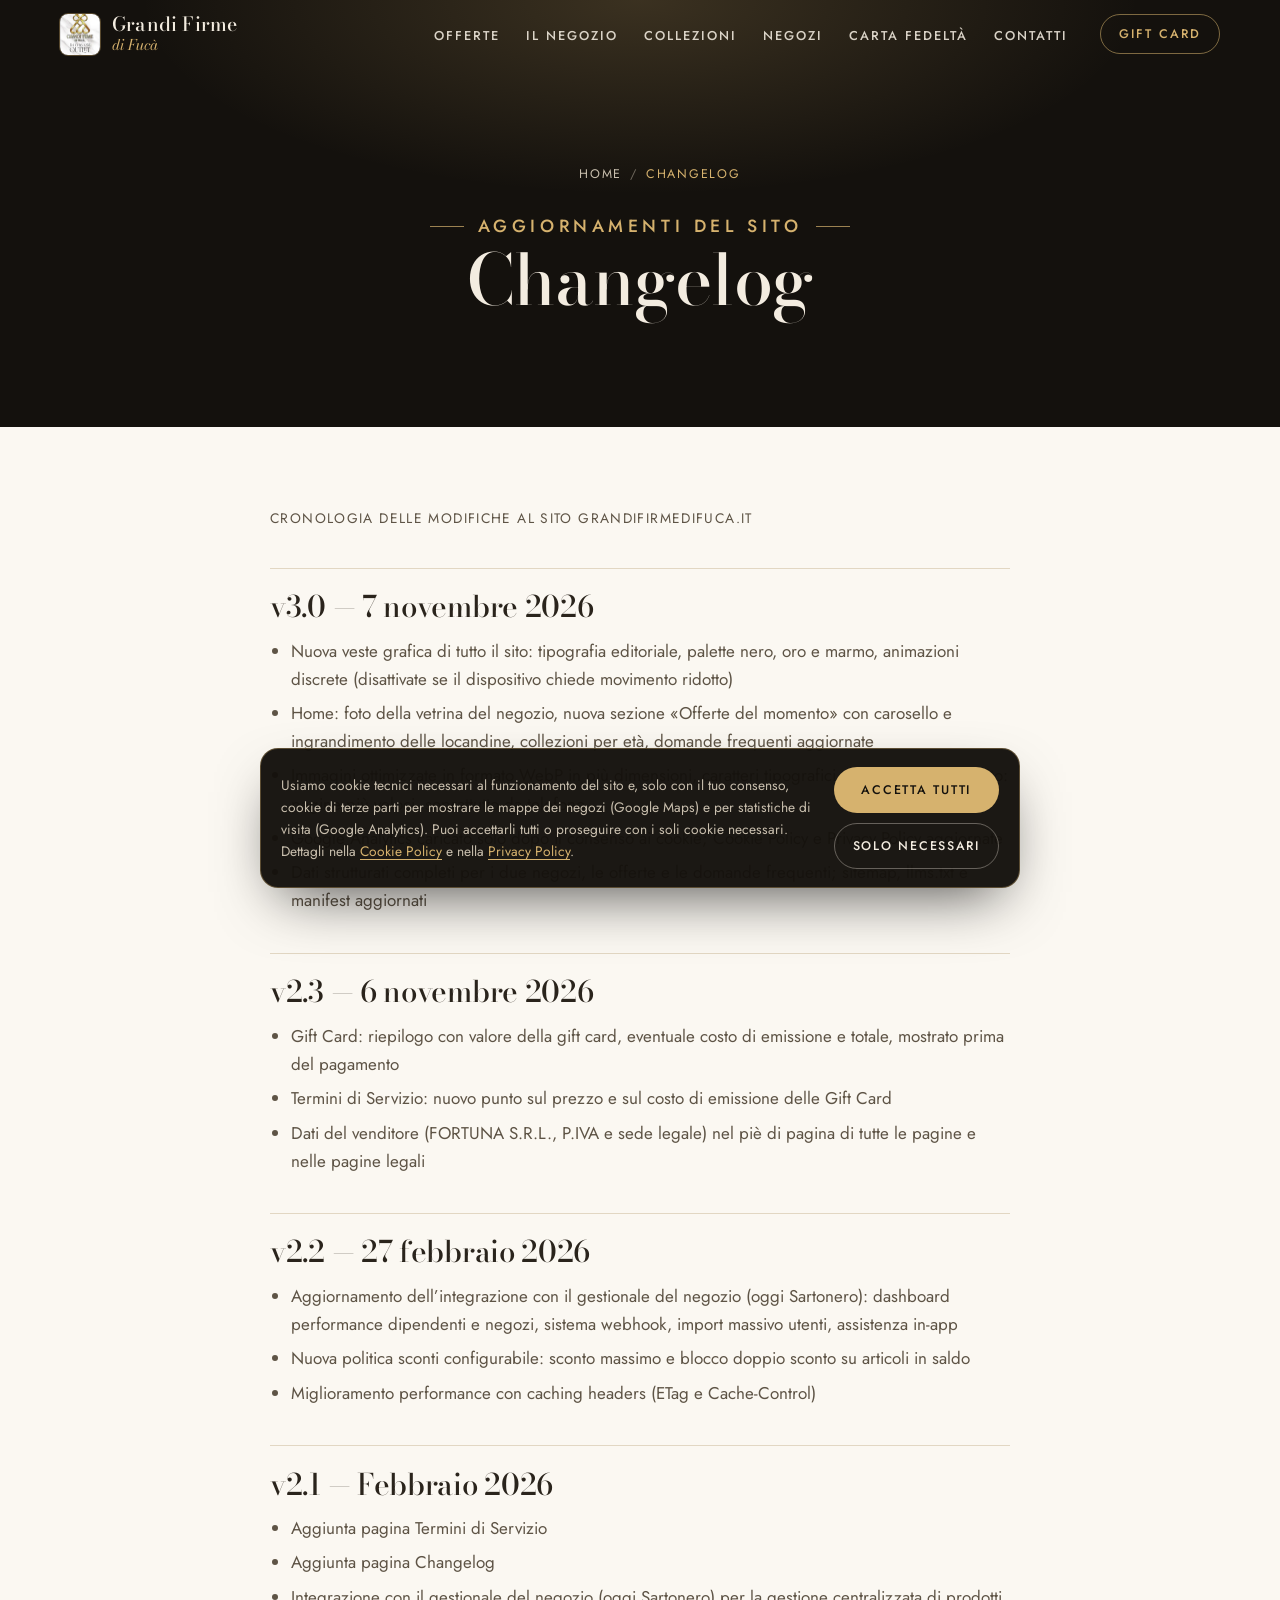
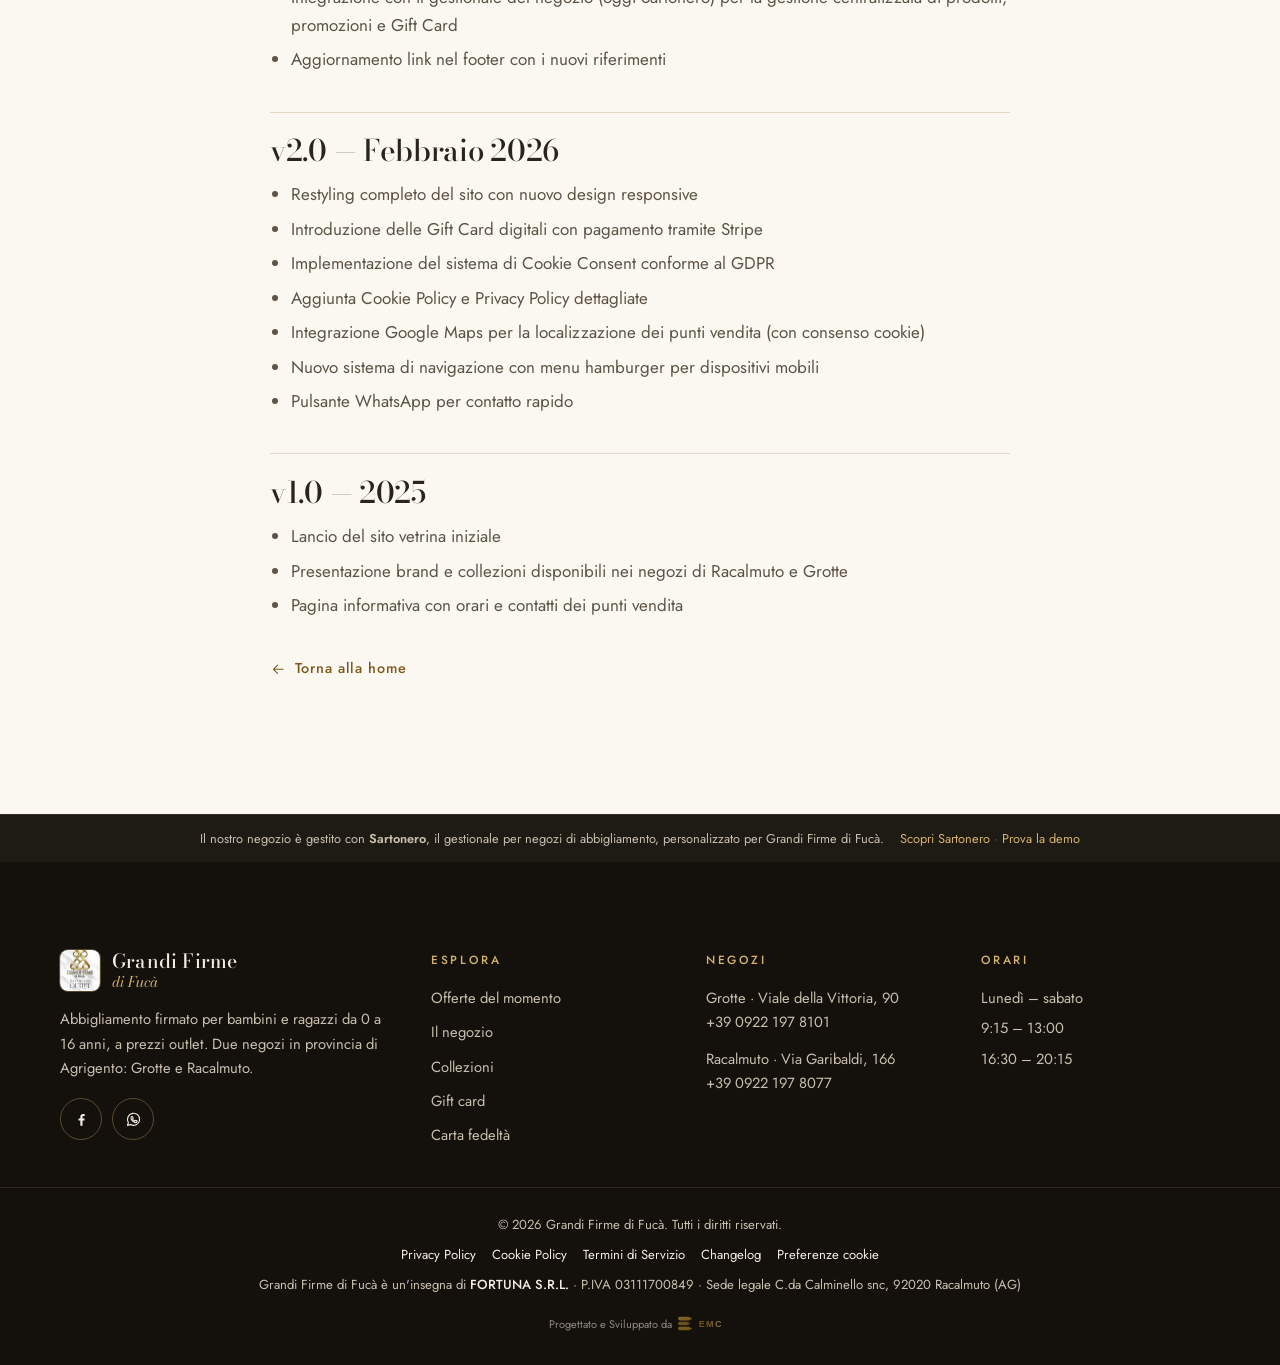
==== commit 207988f9: "Menu da telefono a tutto schermo anche sulle pagine interne (fondo sfocato su un livello a parte), v" ====
--- a/changelog.html
+++ b/changelog.html
@@ -30,7 +30,7 @@
     <link rel="manifest" href="/site.webmanifest">
     <link rel="preload" href="fonts/bodoni-moda-latin.woff2" as="font" type="font/woff2" crossorigin>
     <link rel="preload" href="fonts/jost-latin.woff2" as="font" type="font/woff2" crossorigin>
-    <link rel="stylesheet" href="css/style.css">
+    <link rel="stylesheet" href="css/style.css?v=3.0.1">
     <script>document.documentElement.className += ' js';</script>
     <script type="application/ld+json">
 {
--- a/css/style.css
+++ b/css/style.css
@@ -175,11 +175,16 @@
     transition: background-color .4s, box-shadow .4s, backdrop-filter .4s, color .4s;
     color: var(--on-dark);
 }
-#navbar.scrolled, #navbar.solid {
+/* Fondo sfocato su un livello a parte: un backdrop-filter sul #navbar diventerebbe il riferimento
+   del menu a tutto schermo (position: fixed) e lo schiaccerebbe nell'altezza della barra. */
+#navbar::before {
+    content: ''; position: absolute; inset: 0; z-index: -1; pointer-events: none;
     background: rgba(20, 17, 13, .9);
     -webkit-backdrop-filter: saturate(140%) blur(12px); backdrop-filter: saturate(140%) blur(12px);
     box-shadow: 0 1px 0 rgba(214, 178, 110, .18);
-}
+    opacity: 0; transition: opacity .4s;
+}
+#navbar.scrolled::before, #navbar.solid::before { opacity: 1; }
 .nav-container { height: 100%; max-width: var(--maxw); margin: 0 auto; padding: 0 var(--gutter); display: flex; align-items: center; justify-content: space-between; gap: 20px; }
 .nav-logo { display: flex; align-items: center; gap: 12px; text-decoration: none; color: inherit; position: relative; z-index: 2; }
 .nav-logo img { width: 40px; height: 41px; border-radius: 8px; box-shadow: 0 0 0 1px rgba(214,178,110,.35); }
@@ -245,7 +250,7 @@
 .hero h1 { font-size: clamp(2.9rem, 12vw, 6.2rem); line-height: .95; font-weight: 500; letter-spacing: -.025em; margin: 0 0 1.4rem; }
 .hero h1 .l1 { display: block; }
 .hero h1 .l2 { display: block; font-style: italic; font-weight: 400; color: var(--gold); padding-left: .6em; }
-.hero .lead { margin-bottom: 2rem; }
+.hero .lead { margin-bottom: 2rem; color: var(--on-dark-muted); }
 .hero-ctas { display: flex; flex-wrap: wrap; gap: 12px; }
 @media (max-width: 599px) { .hero-ctas .btn { flex: 1 1 100%; } }
 .hero-meta { display: flex; flex-wrap: wrap; gap: 10px 26px; margin: 2.2rem 0 0; padding: 1.4rem 0 0; border-top: 1px solid rgba(214,178,110,.2); list-style: none; font-size: .88rem; color: var(--on-dark-muted); }
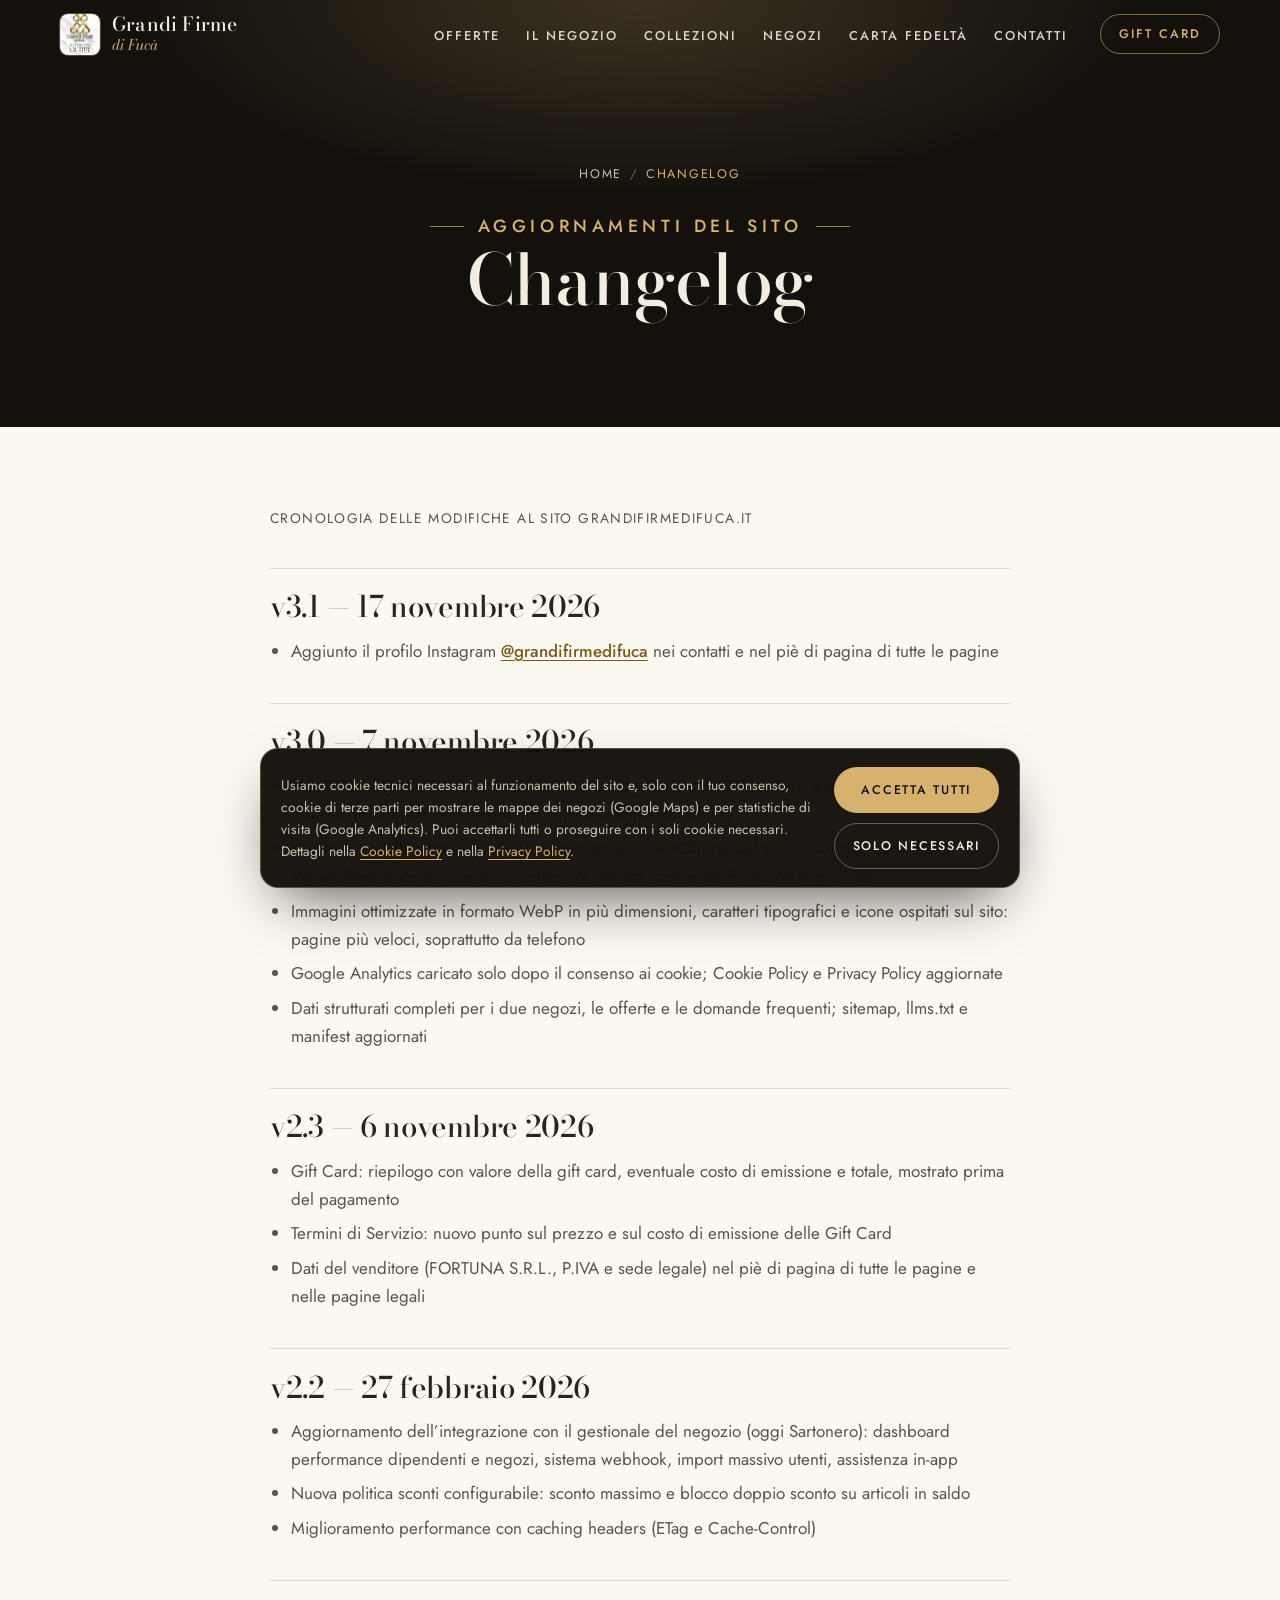
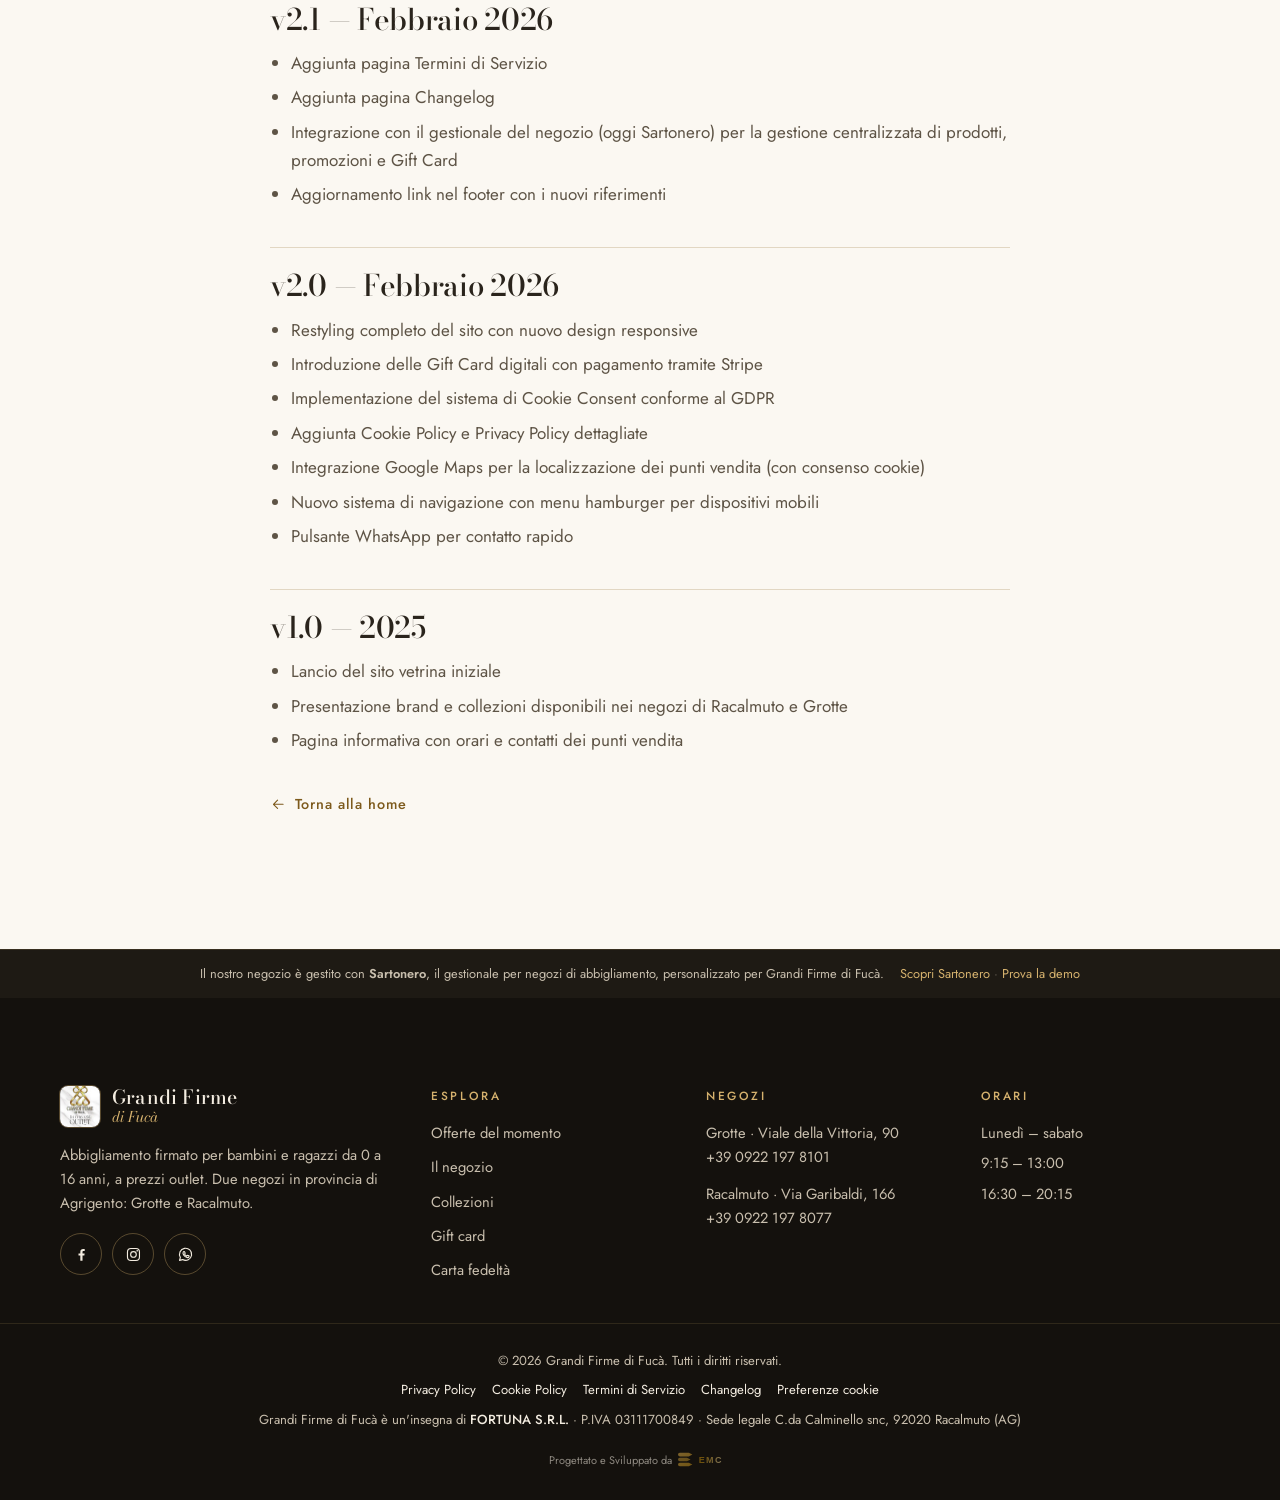
==== commit c56441e8: "Instagram @grandifirmedifuca nei contatti, nel piè di pagina e nei dati strutturati Icona e link in " ====
--- a/changelog.html
+++ b/changelog.html
@@ -79,6 +79,7 @@
 <symbol id="i-mobile" viewBox="0 0 24 24"><rect x="7" y="2.5" width="10" height="19" rx="2"/><path d="M11 18h2"/></symbol>
 <symbol id="i-whatsapp" viewBox="0 0 24 24"><path d="M3.6 20.4l1.2-4.2A8.6 8.6 0 1 1 8 19.3z"/><path d="M9 8.3c.2-.5.5-.5.8-.5h.5c.2 0 .4.1.5.4l.7 1.7c.1.2 0 .5-.1.7l-.5.6c-.1.2-.1.4 0 .6.6 1 1.4 1.8 2.4 2.3.2.1.4.1.6-.1l.6-.7c.2-.2.4-.2.6-.1l1.7.8c.2.1.3.3.3.5v.4c0 .7-.6 1.5-1.6 1.6-.9.1-2.5-.3-4.3-1.8-1.6-1.4-2.4-2.9-2.6-3.9-.2-1 .2-2 .4-2.5z"/></symbol>
 <symbol id="i-facebook" viewBox="0 0 24 24"><path class="ic-fill" d="M13.5 21v-7.5h2.6l.4-3h-3V8.6c0-.9.3-1.5 1.5-1.5h1.6V4.4c-.3 0-1.2-.1-2.3-.1-2.3 0-3.9 1.4-3.9 4v2.2H7.8v3h2.6V21z"/></symbol>
+<symbol id="i-instagram" viewBox="0 0 24 24"><rect x="3.5" y="3.5" width="17" height="17" rx="5"/><circle cx="12" cy="12" r="4"/><circle class="ic-fill" cx="17.3" cy="6.7" r="1.2"/></symbol>
 <symbol id="i-diamond" viewBox="0 0 12 12"><path class="ic-fill" d="M6 0l3 6-3 6-3-6z"/></symbol>
 </svg>
 <a class="skip-link" href="#main">Vai al contenuto</a>
@@ -117,6 +118,11 @@
         <div class="policy-content">
             <p class="policy-updated">Cronologia delle modifiche al sito grandifirmedifuca.it</p>
 
+            <h2>v3.1 — 17 novembre 2026</h2>
+            <ul>
+                <li>Aggiunto il profilo Instagram <a href="https://www.instagram.com/grandifirmedifuca/" target="_blank" rel="noopener">@grandifirmedifuca</a> nei contatti e nel piè di pagina di tutte le pagine</li>
+            </ul>
+
             <h2>v3.0 — 7 novembre 2026</h2>
             <ul>
                 <li>Nuova veste grafica di tutto il sito: tipografia editoriale, palette nero, oro e marmo, animazioni discrete (disattivate se il dispositivo chiede movimento ridotto)</li>
@@ -188,6 +194,7 @@
                     <p>Abbigliamento firmato per bambini e ragazzi da 0 a 16 anni, a prezzi outlet. Due negozi in provincia di Agrigento: Grotte e Racalmuto.</p>
                     <div class="footer-social">
                         <a href="https://www.facebook.com/grandi.firme.di.fuca.0.16/" target="_blank" rel="noopener" aria-label="Facebook di Grandi Firme di Fucà"><svg class="ic" aria-hidden="true"><use href="#i-facebook"/></svg></a>
+                        <a href="https://www.instagram.com/grandifirmedifuca/" target="_blank" rel="noopener" aria-label="Instagram di Grandi Firme di Fucà"><svg class="ic" aria-hidden="true"><use href="#i-instagram"/></svg></a>
                         <a href="https://wa.me/393331441730" target="_blank" rel="noopener" aria-label="Scrivici su WhatsApp"><svg class="ic" aria-hidden="true"><use href="#i-whatsapp"/></svg></a>
                     </div>
                 </div>
--- a/css/style.css
+++ b/css/style.css
@@ -379,6 +379,18 @@
 .car-progress span { display: block; height: 100%; width: 10%; background: var(--gold-2); transition: width .3s var(--ease); }
 .offers-note { max-width: 760px; margin: 30px auto 0; text-align: center; font-size: .92rem; color: var(--muted); }
 .offers-cta { display: flex; flex-wrap: wrap; justify-content: center; gap: 12px; margin-top: 26px; }
+
+/* ---------- Natale in vetrina (stagionale) ---------- */
+.xmas-grid { display: grid; gap: clamp(36px, 6vw, 80px); align-items: center; }
+.xmas-visual { margin: 0; width: min(100%, 460px); justify-self: center; }
+.xmas-visual a { display: block; border-radius: 18px; overflow: hidden; border: 1px solid rgba(214,178,110,.45); box-shadow: 0 24px 60px rgba(0,0,0,.45); transition: transform .4s var(--ease); }
+.xmas-visual a:hover { transform: translateY(-4px); }
+.xmas-visual img { display: block; width: 100%; height: auto; aspect-ratio: 1207 / 1600; object-fit: cover; }
+.xmas-copy p { color: var(--on-dark-muted); }
+.xmas-copy p strong { color: var(--on-dark); font-weight: 500; }
+.xmas-ctas { display: flex; flex-wrap: wrap; gap: 12px; margin-top: 1.8rem; }
+@media (max-width: 599px) { .xmas-ctas .btn { flex: 1 1 100%; } }
+@media (min-width: 900px) { .xmas-grid { grid-template-columns: .9fr 1.1fr; } }
 
 /* ---------- Il negozio / Chi siamo ---------- */
 .about-grid { display: grid; gap: clamp(48px, 7vw, 96px); align-items: center; }
@@ -739,6 +751,23 @@
 .fidelity-form .form-error { color: #ffb3ab; font-size: .84rem; display: none; }
 .fidelity-global-error { background: rgba(220,53,69,.16); border-radius: 10px; padding: 12px 16px; color: #ffb3ab; font-size: .92rem; margin-bottom: 1rem; display: none; }
 .fidelity-submit-btn { width: 100%; margin-top: 8px; }
+.fidelity-welcome-note { text-align: center; background: rgba(214,178,110,.1); border: 1px solid rgba(214,178,110,.3); border-radius: 12px; padding: 12px 16px; color: var(--on-dark); font-size: .95rem; margin: -.4rem 0 1.2rem; }
+.fidelity-welcome-note strong { color: var(--gold); font-weight: 500; }
+.fidelity-recover { margin-top: 28px; padding-top: 24px; border-top: 1px solid rgba(214,178,110,.2); text-align: center; }
+.fidelity-recover-title { font-family: var(--font-display); font-size: 1.35rem; margin-bottom: 6px; }
+.fidelity-recover-text { color: var(--on-dark-muted); font-size: .92rem; margin-bottom: 14px; }
+.fidelity-recover-form { display: grid; gap: 10px; }
+@media (min-width: 520px) { .fidelity-recover-form { grid-template-columns: 1fr auto; } }
+.fidelity-recover-form input { width: 100%; min-height: 52px; padding: 13px 16px; border-radius: 12px; border: 1px solid rgba(243,236,224,.18); background: rgba(255,255,255,.04); color: var(--on-dark); color-scheme: dark; }
+.fidelity-recover-form input:focus { outline: none; border-color: var(--gold); box-shadow: 0 0 0 3px rgba(214,178,110,.18); }
+.fidelity-recover-form .btn { min-height: 52px; }
+.fidelity-recover-msg { font-size: .9rem; margin-top: 10px; min-height: 1.2em; }
+.fidelity-recover-msg.is-ok { color: var(--gold); }
+.fidelity-recover-msg.is-error { color: #ffb3ab; }
+.fidelity-card-info .welcome-info { background: rgba(214,178,110,.1); border: 1px solid rgba(214,178,110,.3); border-radius: 12px; padding: 14px 18px; color: var(--on-dark); font-size: .92rem; line-height: 1.6; margin-bottom: 14px; }
+.fidelity-card-info .welcome-info strong { color: var(--gold); font-weight: 500; }
+.fidelity-card-info .welcome-code { letter-spacing: .12em; }
+[hidden] { display: none !important; }
 .fidelity-card-section { background: var(--ink); padding: clamp(48px, 8vw, 90px) 0; }
 .fidelity-card {
     position: relative; max-width: 420px; margin: 0 auto; padding: 34px 28px; text-align: center; overflow: hidden; border-radius: 26px; color: var(--on-dark);
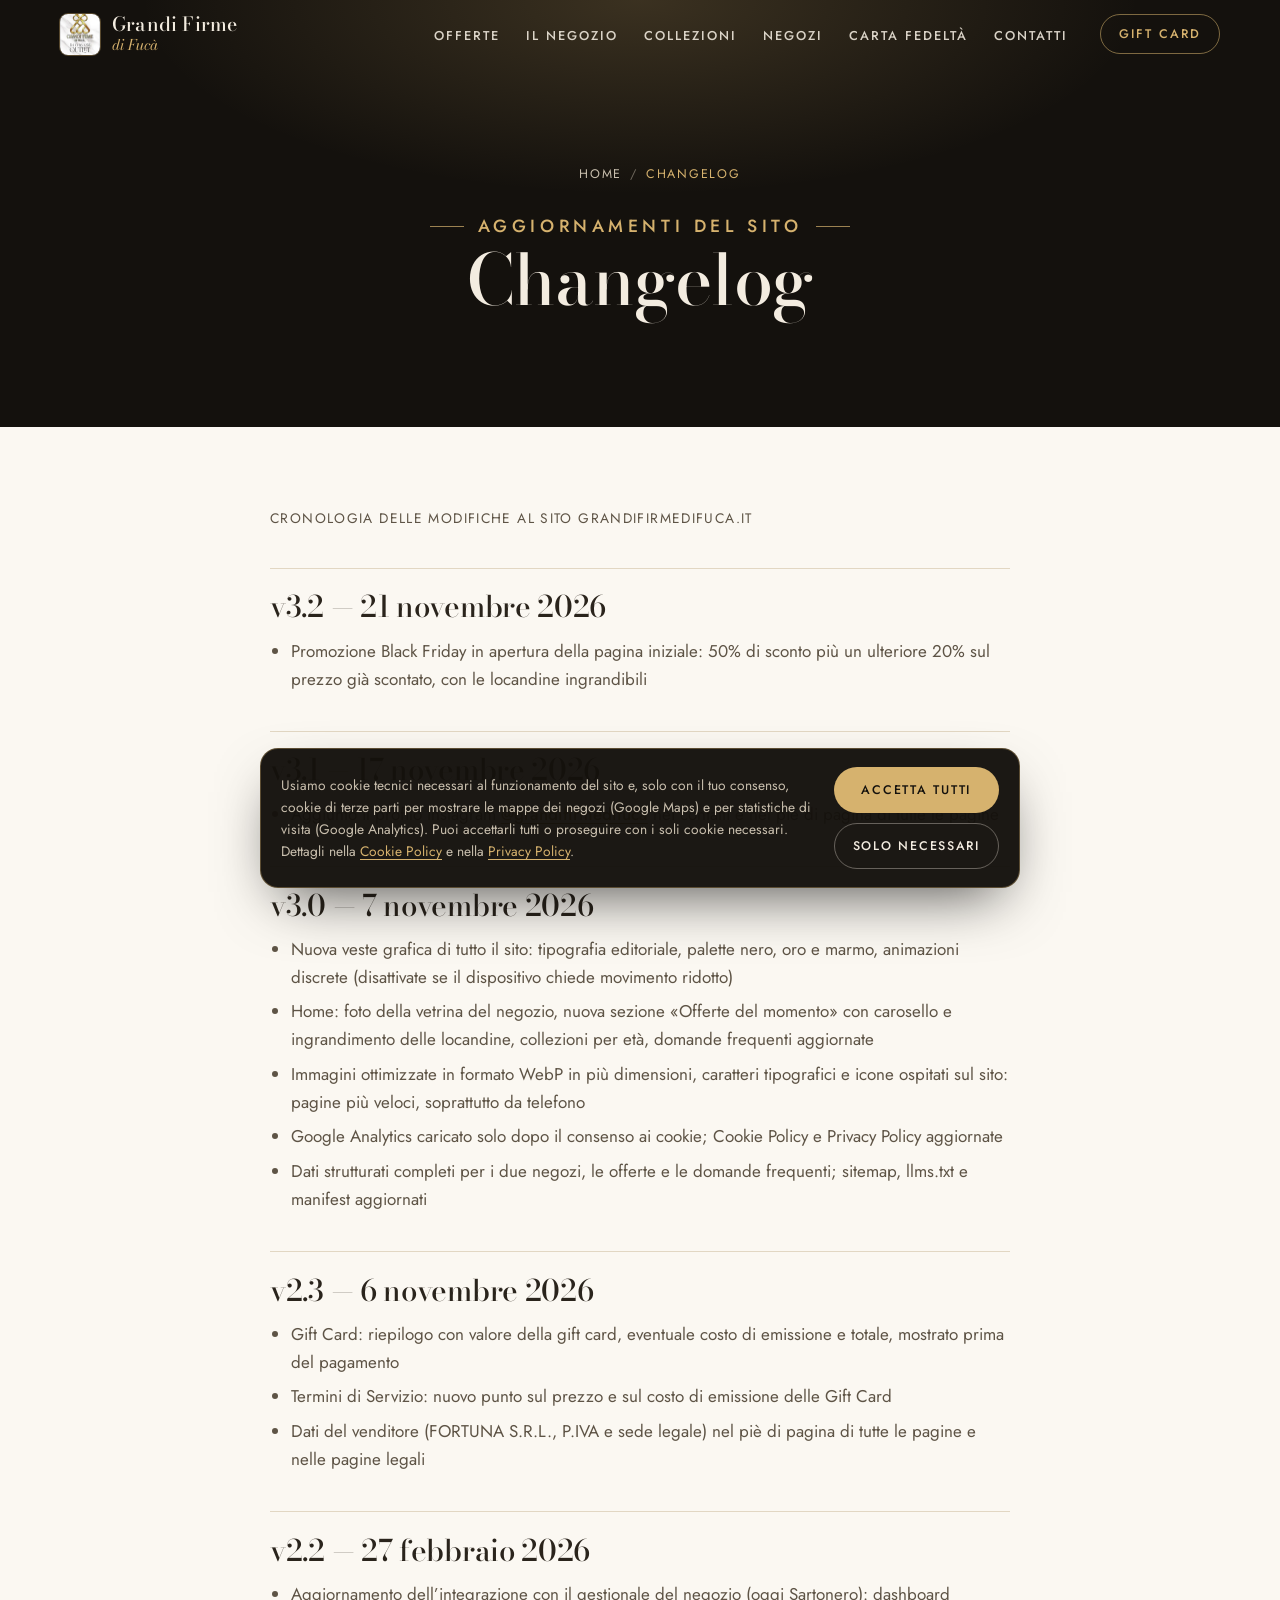
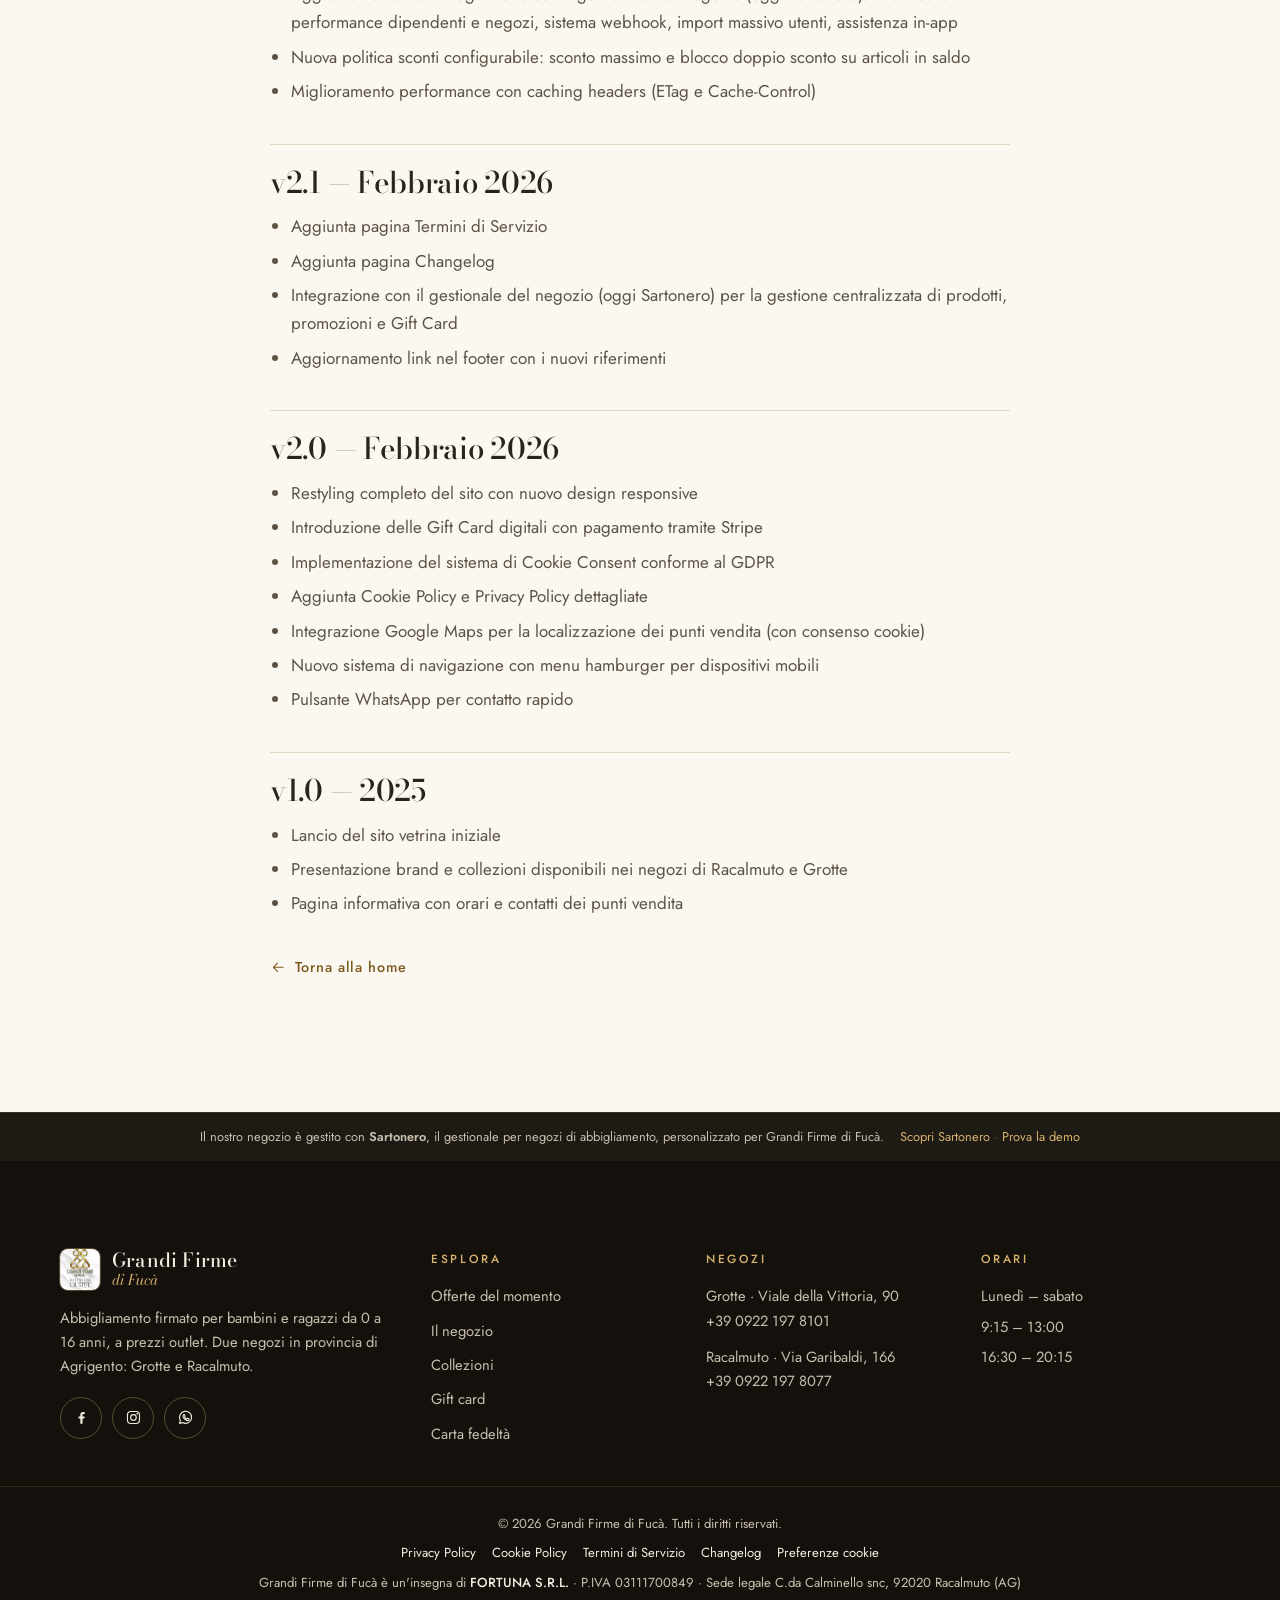
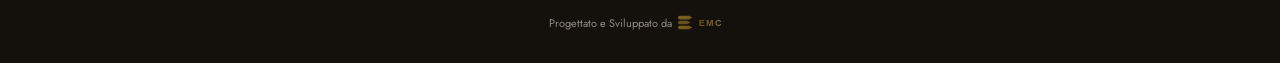
==== commit dd12908a: "Home: promozione Black Friday in apertura (50% + ulteriore 20%) Sezione stagionale prima della vetri" ====
--- a/changelog.html
+++ b/changelog.html
@@ -118,6 +118,11 @@
         <div class="policy-content">
             <p class="policy-updated">Cronologia delle modifiche al sito grandifirmedifuca.it</p>
 
+            <h2>v3.2 — 21 novembre 2026</h2>
+            <ul>
+                <li>Promozione Black Friday in apertura della pagina iniziale: 50% di sconto più un ulteriore 20% sul prezzo già scontato, con le locandine ingrandibili</li>
+            </ul>
+
             <h2>v3.1 — 17 novembre 2026</h2>
             <ul>
                 <li>Aggiunto il profilo Instagram <a href="https://www.instagram.com/grandifirmedifuca/" target="_blank" rel="noopener">@grandifirmedifuca</a> nei contatti e nel piè di pagina di tutte le pagine</li>
--- a/css/style.css
+++ b/css/style.css
@@ -391,6 +391,30 @@
 .xmas-ctas { display: flex; flex-wrap: wrap; gap: 12px; margin-top: 1.8rem; }
 @media (max-width: 599px) { .xmas-ctas .btn { flex: 1 1 100%; } }
 @media (min-width: 900px) { .xmas-grid { grid-template-columns: .9fr 1.1fr; } }
+
+/* ---------- Black Friday (stagionale: togliere a fine promozione) ---------- */
+.bf {
+    position: relative; overflow: hidden;
+    padding: calc(var(--nav-h) + clamp(18px, 3.5vw, 40px)) 0 clamp(48px, 7vw, 84px);
+    background: var(--ink);
+    background-image: radial-gradient(80% 60% at 50% 0%, rgba(214,178,110,.16), transparent 65%);
+    border-bottom: 1px solid rgba(214,178,110,.22);
+}
+.bf-grid { display: grid; gap: clamp(26px, 4vw, 44px); align-items: center; }
+.bf-visual { width: min(100%, 540px); justify-self: center; }
+.bf-media { position: relative; display: block; width: 100%; padding: 0; border: 1px solid rgba(214,178,110,.45); border-radius: 16px; overflow: hidden; background: var(--ink-2); cursor: zoom-in; box-shadow: 0 28px 70px -24px rgba(0,0,0,.85); transition: transform .4s var(--ease), box-shadow .4s var(--ease); }
+.bf-media:hover { transform: translateY(-3px); box-shadow: 0 34px 80px -24px rgba(0,0,0,.9), 0 0 0 1px rgba(214,178,110,.6); }
+.bf-media img { display: block; width: 100%; height: auto; aspect-ratio: 1; }
+.bf-copy { max-width: 560px; }
+.bf-copy .display { margin-bottom: .9rem; }
+.bf-copy .lead strong { color: var(--gold); font-weight: 600; }
+.bf-ctas { display: flex; flex-wrap: wrap; gap: 12px; margin-top: 1.6rem; }
+.bf-note { margin: 1.2rem 0 0; font-size: .8rem; line-height: 1.55; color: var(--on-dark-muted); opacity: .85; }
+@media (max-width: 599px) { .bf-ctas .btn { flex: 1 1 100%; } }
+@media (min-width: 900px) { .bf-grid { grid-template-columns: minmax(0, 540px) 1fr; } }
+/* La sezione Black Friday sta sopra la vetrina: la vetrina non deve più lasciare spazio alla barra */
+.bf + .hero { padding-top: clamp(56px, 8vw, 96px); }
+@media (min-width: 900px) { .bf + .hero { min-height: 0; } }
 
 /* ---------- Il negozio / Chi siamo ---------- */
 .about-grid { display: grid; gap: clamp(48px, 7vw, 96px); align-items: center; }
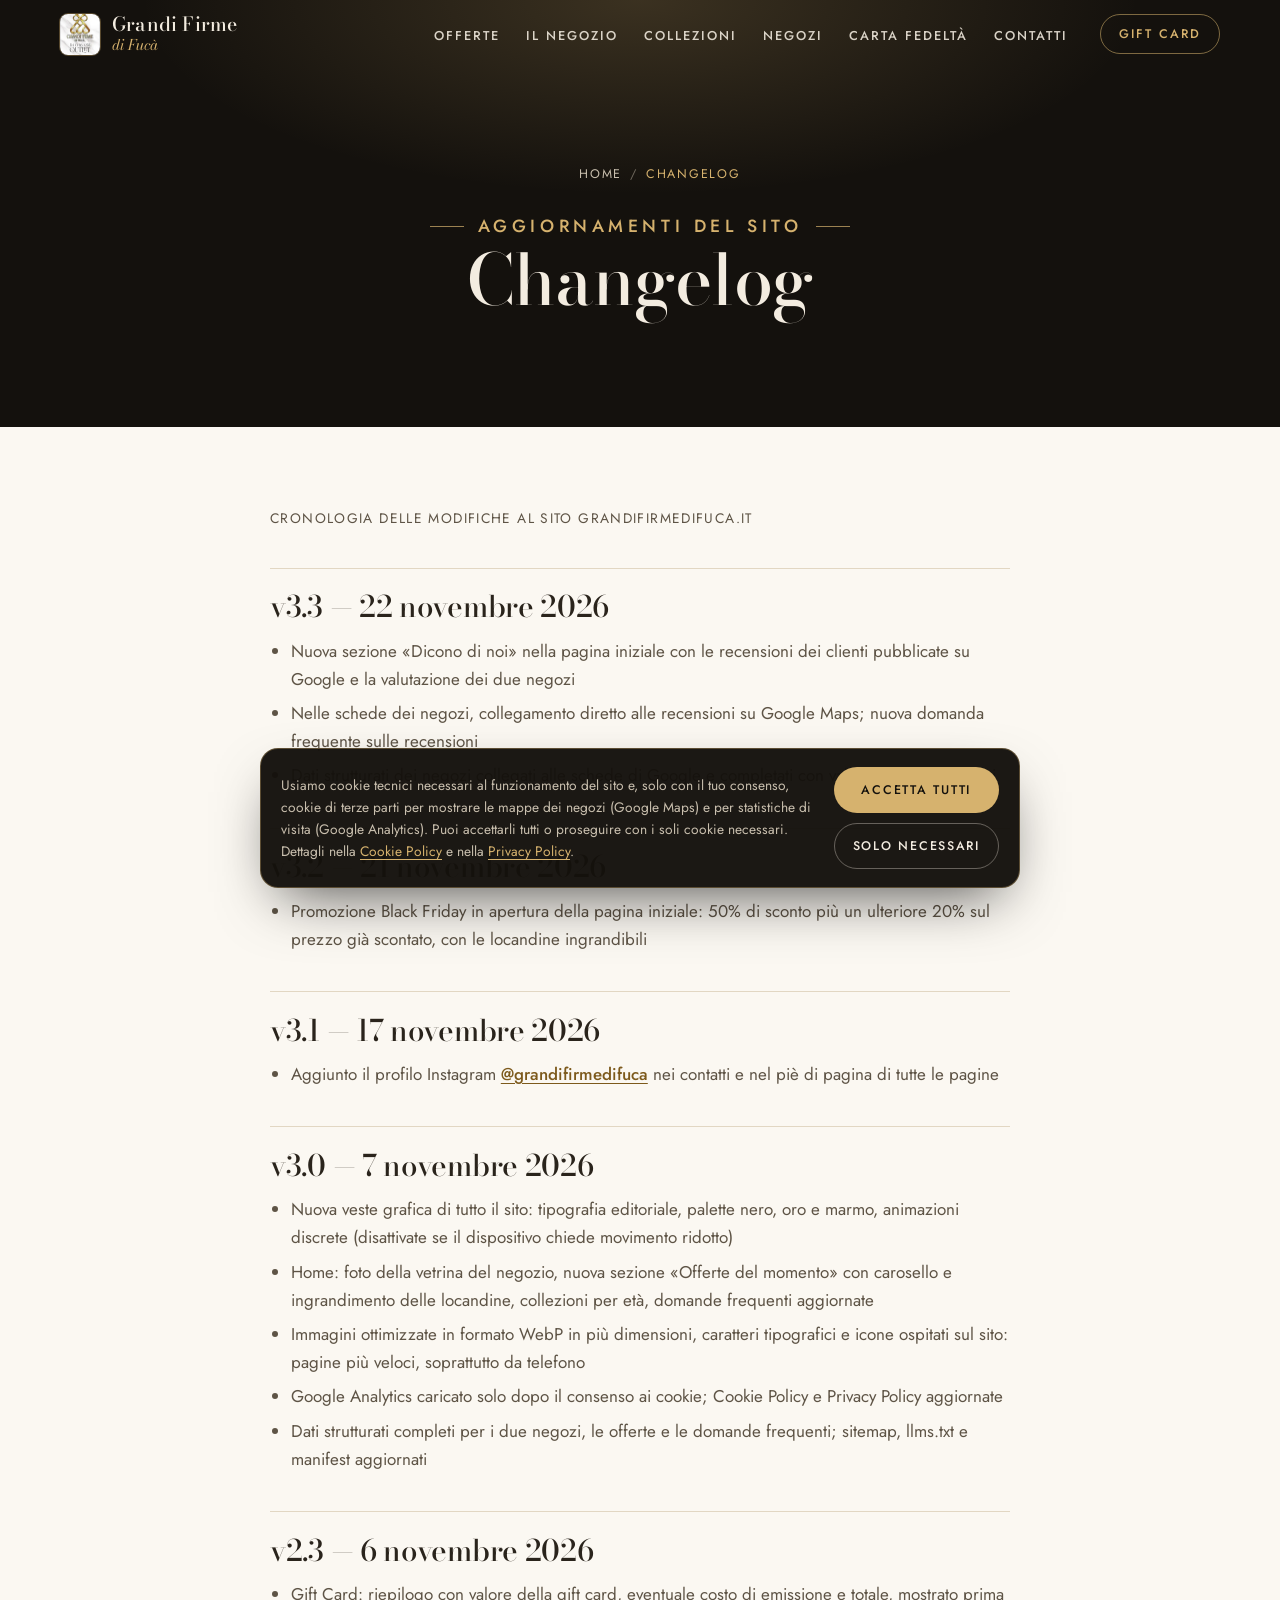
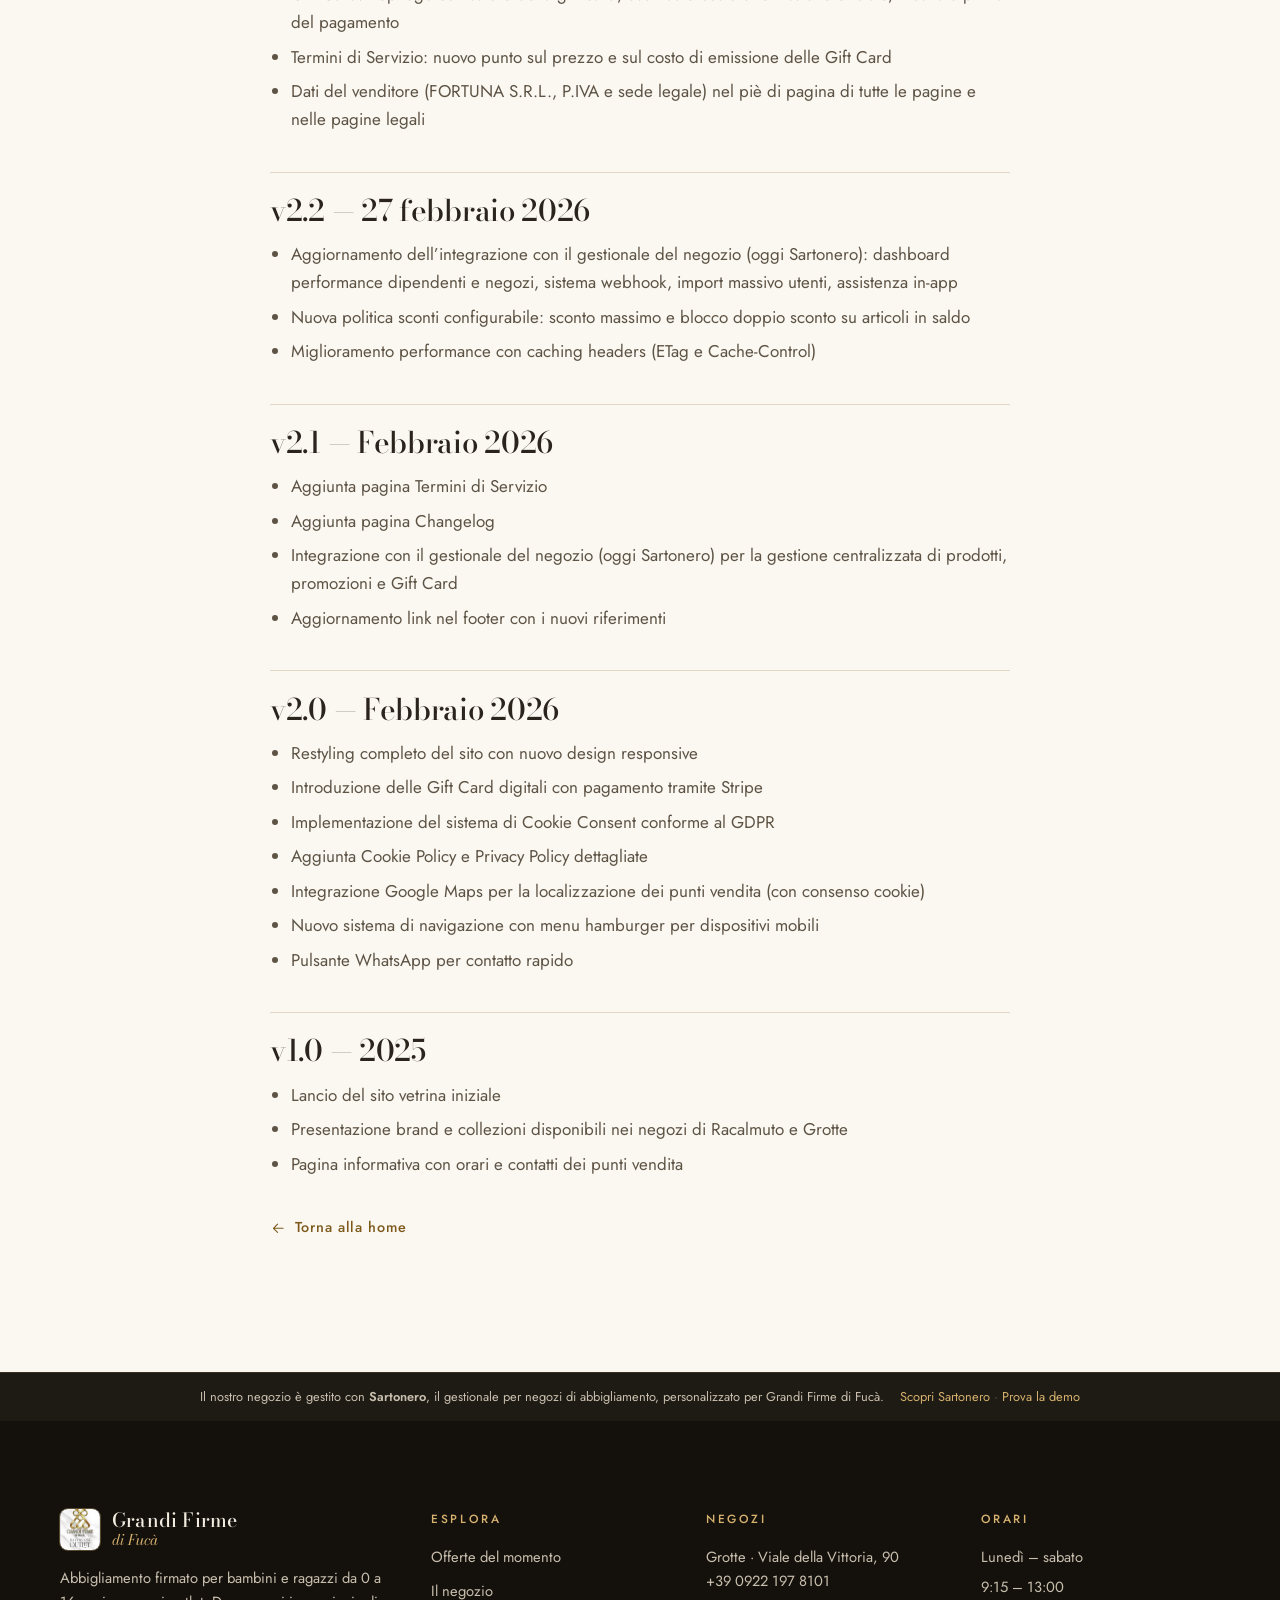
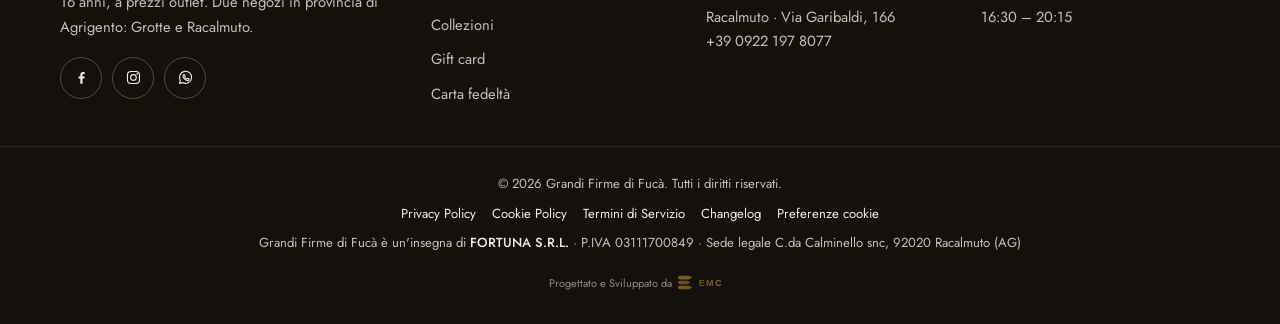
==== commit fdf8d383: "Recensioni Google: sezione «Dicono di noi», valutazioni nei dati strutturati, FAQ e llms Le recensio" ====
--- a/changelog.html
+++ b/changelog.html
@@ -118,6 +118,13 @@
         <div class="policy-content">
             <p class="policy-updated">Cronologia delle modifiche al sito grandifirmedifuca.it</p>
 
+            <h2>v3.3 — 22 novembre 2026</h2>
+            <ul>
+                <li>Nuova sezione «Dicono di noi» nella pagina iniziale con le recensioni dei clienti pubblicate su Google e la valutazione dei due negozi</li>
+                <li>Nelle schede dei negozi, collegamento diretto alle recensioni su Google Maps; nuova domanda frequente sulle recensioni</li>
+                <li>Dati strutturati dei negozi collegati alle schede di Google e completati con valutazioni e recensioni</li>
+            </ul>
+
             <h2>v3.2 — 21 novembre 2026</h2>
             <ul>
                 <li>Promozione Black Friday in apertura della pagina iniziale: 50% di sconto più un ulteriore 20% sul prezzo già scontato, con le locandine ingrandibili</li>
--- a/css/style.css
+++ b/css/style.css
@@ -525,6 +525,23 @@
 .news-link { display: inline-flex; align-items: center; gap: 8px; color: var(--gold); text-decoration: none; font-weight: 500; margin-top: 6px; }
 .news-link:hover { text-decoration: underline; }
 @media (min-width: 800px) { .news-grid { grid-template-columns: repeat(3, 1fr); } }
+
+/* ---------- Recensioni ---------- */
+.rev-score { display: flex; flex-wrap: wrap; align-items: center; justify-content: center; gap: 10px; margin: 14px 0 0; color: var(--on-dark-muted); }
+.rev-score b { color: var(--on-dark); font-weight: 500; }
+.rev-stars { display: inline-flex; gap: 3px; margin: 0; color: var(--gold); }
+.rev-stars .ic { width: 16px; height: 16px; fill: currentColor; }
+.rev-grid { display: grid; gap: 18px; }
+.rev-card { margin: 0; background: var(--ink-2); border: 1px solid rgba(214,178,110,.18); border-radius: var(--radius); padding: 24px 22px; display: flex; flex-direction: column; gap: 14px; }
+.rev-card blockquote { margin: 0; flex: 1; }
+.rev-card blockquote p { margin: 0; font-family: var(--font-display); font-style: italic; font-size: 1.1rem; line-height: 1.45; color: var(--on-dark); overflow-wrap: anywhere; }
+.rev-card figcaption { display: flex; flex-direction: column; gap: 2px; font-size: .86rem; }
+.rev-card figcaption b { font-weight: 500; color: var(--gold); }
+.rev-card figcaption span { color: var(--on-dark-muted); font-size: .78rem; letter-spacing: .04em; }
+.rev-cta { display: flex; flex-wrap: wrap; justify-content: center; gap: 12px; margin-top: clamp(28px, 5vw, 44px); }
+.rev-note { text-align: center; margin: 18px 0 0; font-size: .8rem; color: var(--on-dark-muted); }
+@media (min-width: 700px) { .rev-grid { grid-template-columns: repeat(2, 1fr); } }
+@media (min-width: 1100px) { .rev-grid { grid-template-columns: repeat(4, 1fr); } }
 
 /* ---------- FAQ ---------- */
 .faq { max-width: 860px; margin: 0 auto; }
